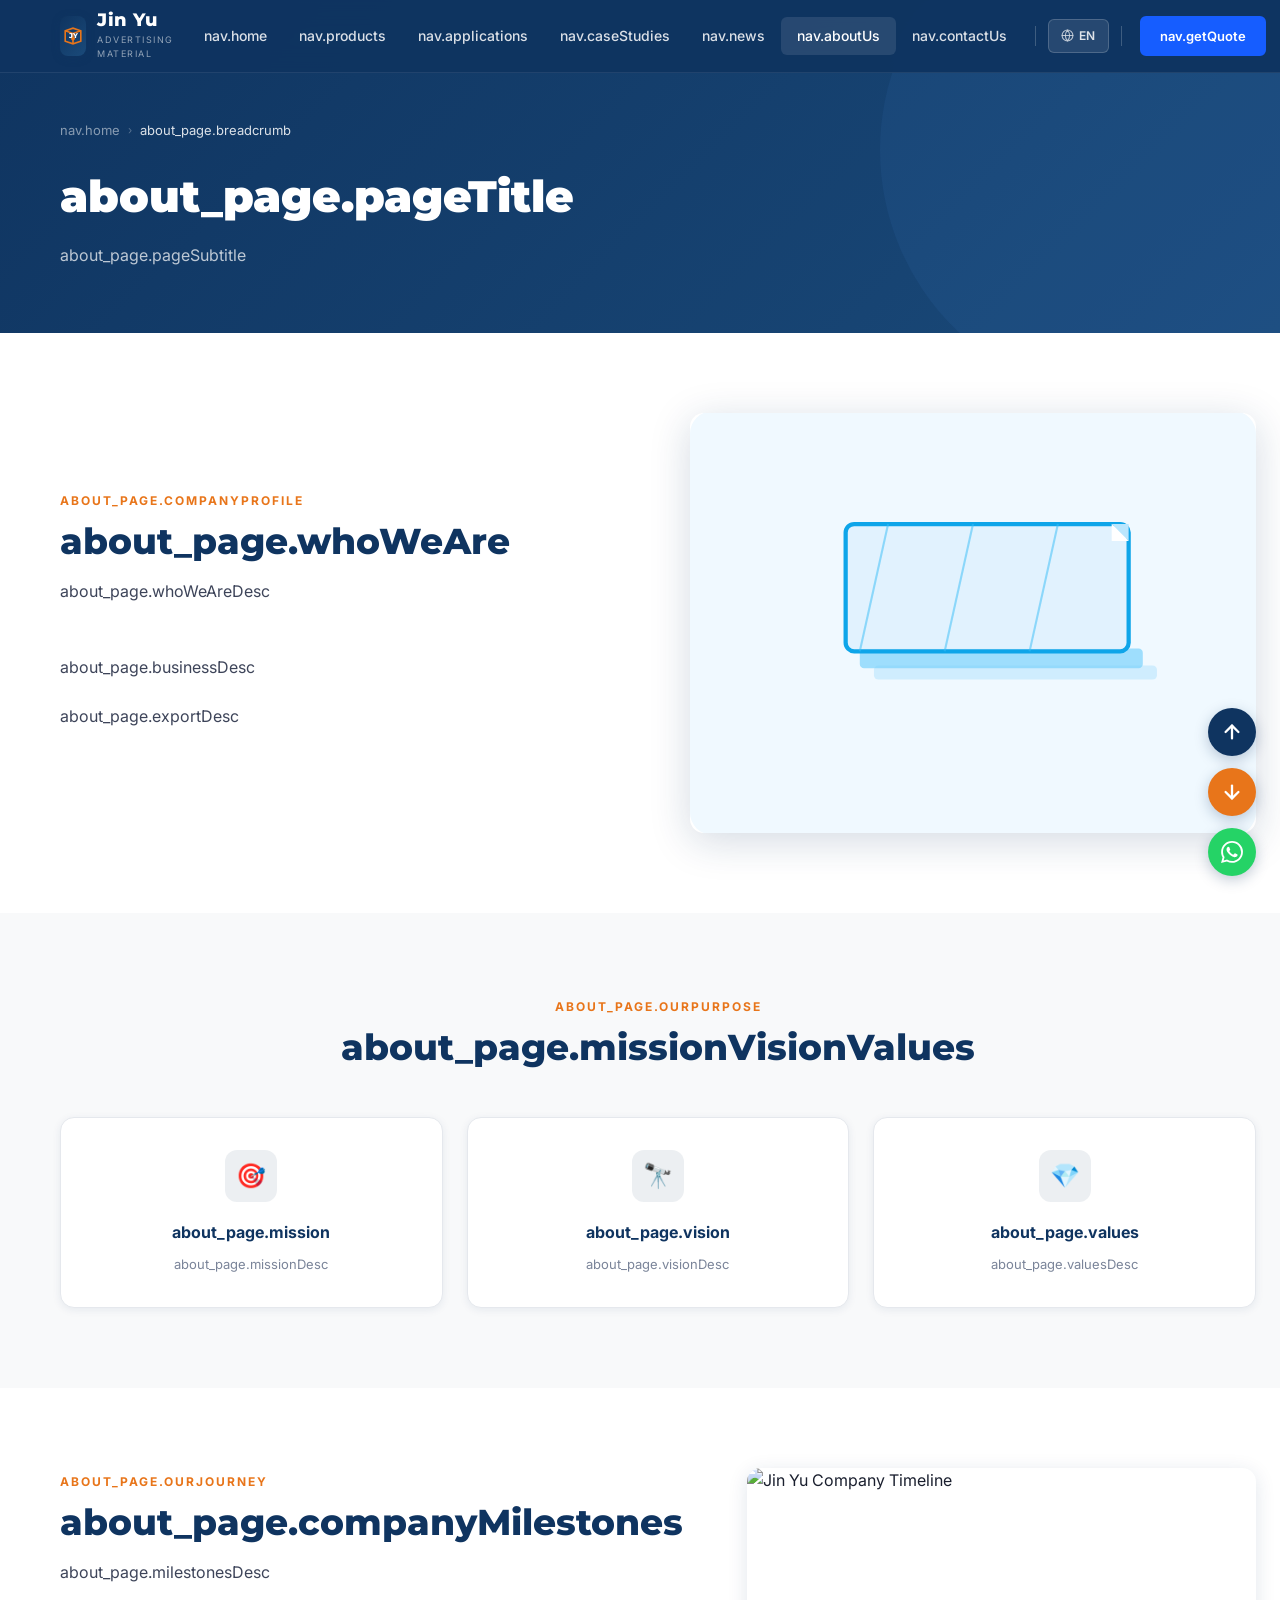
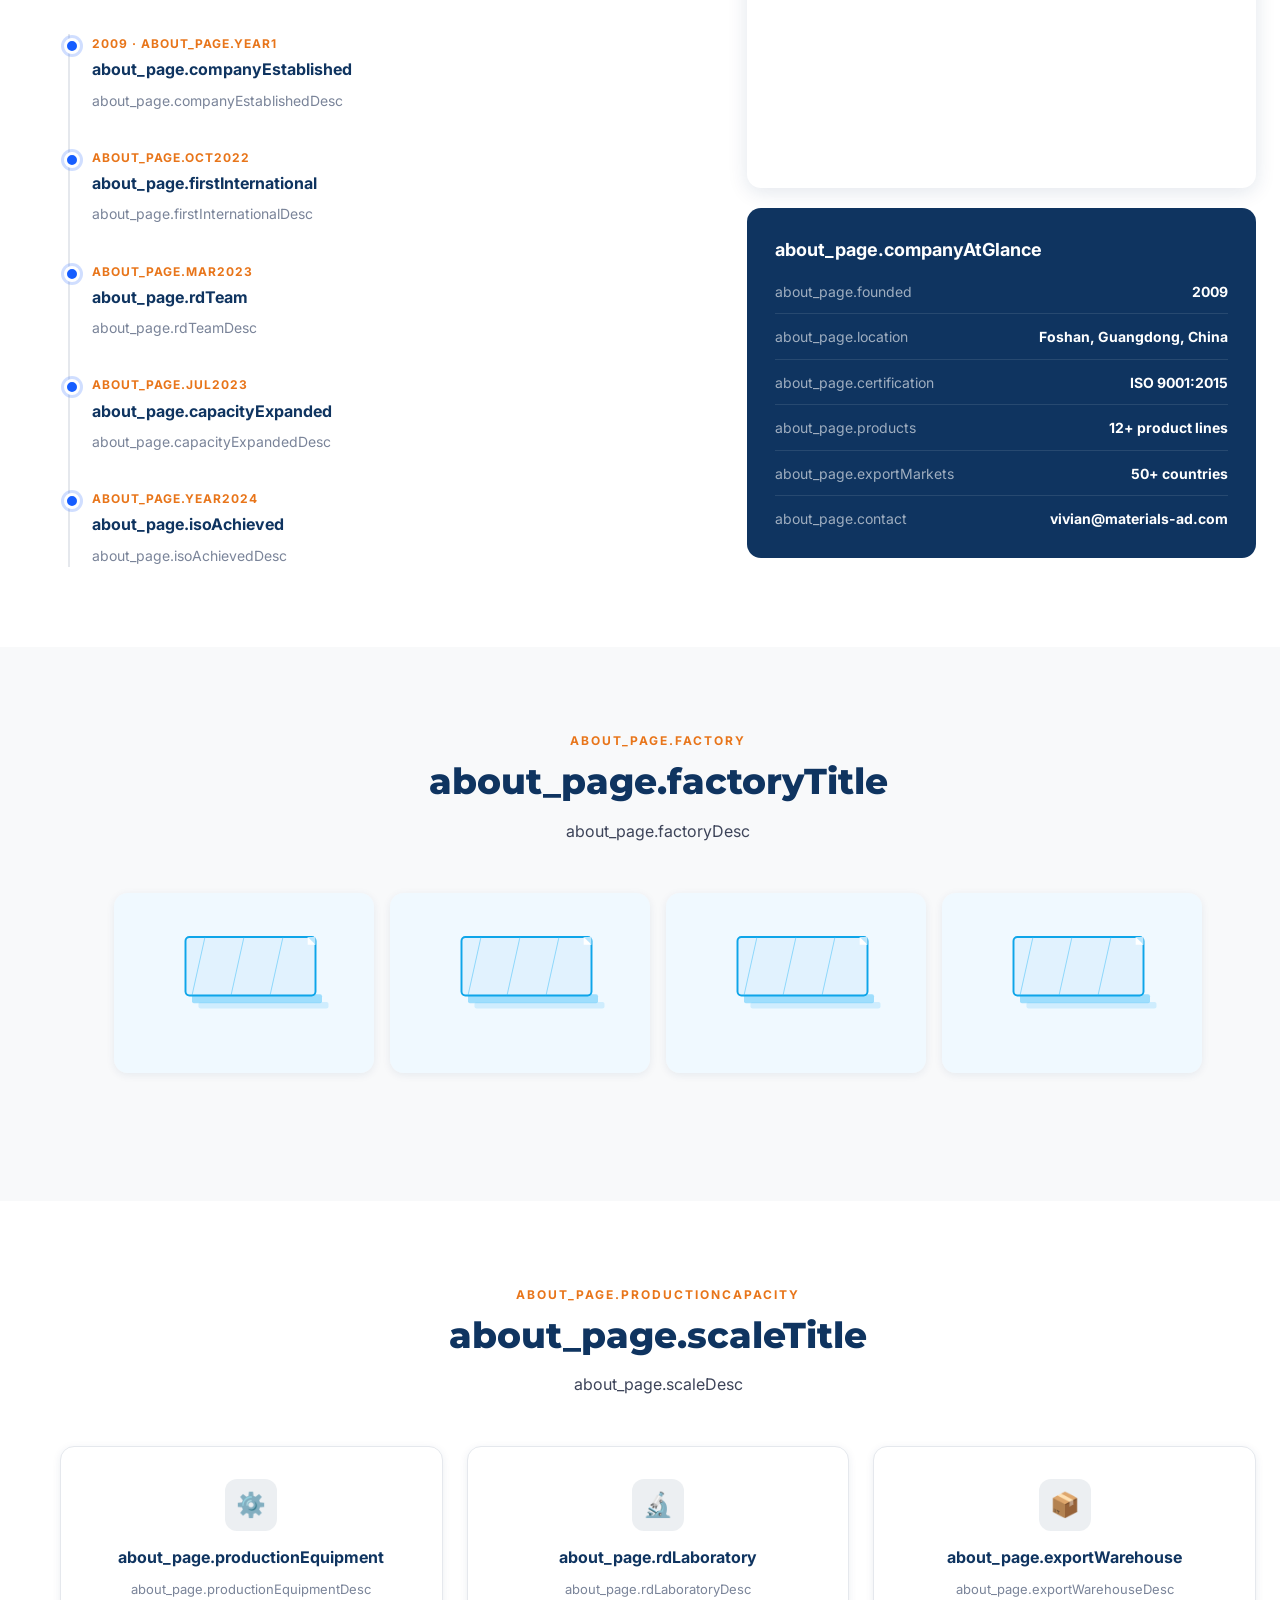
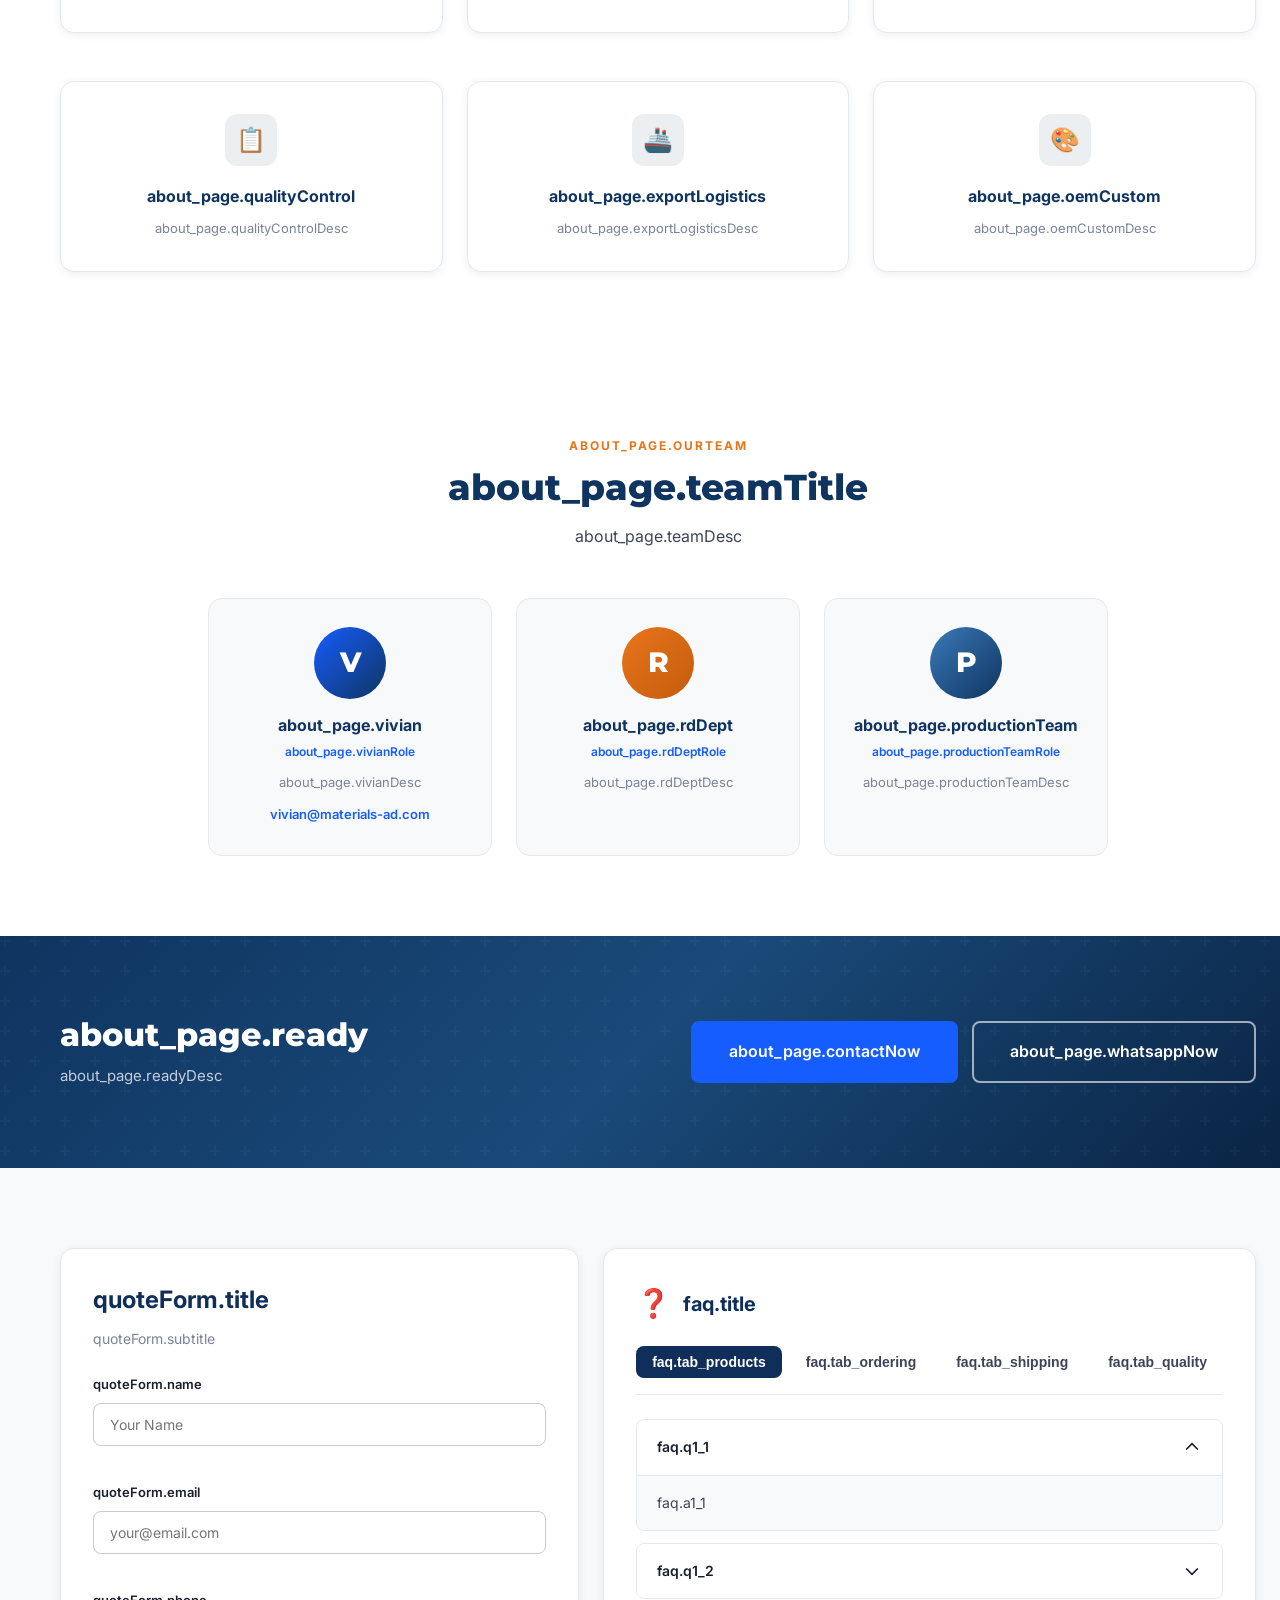
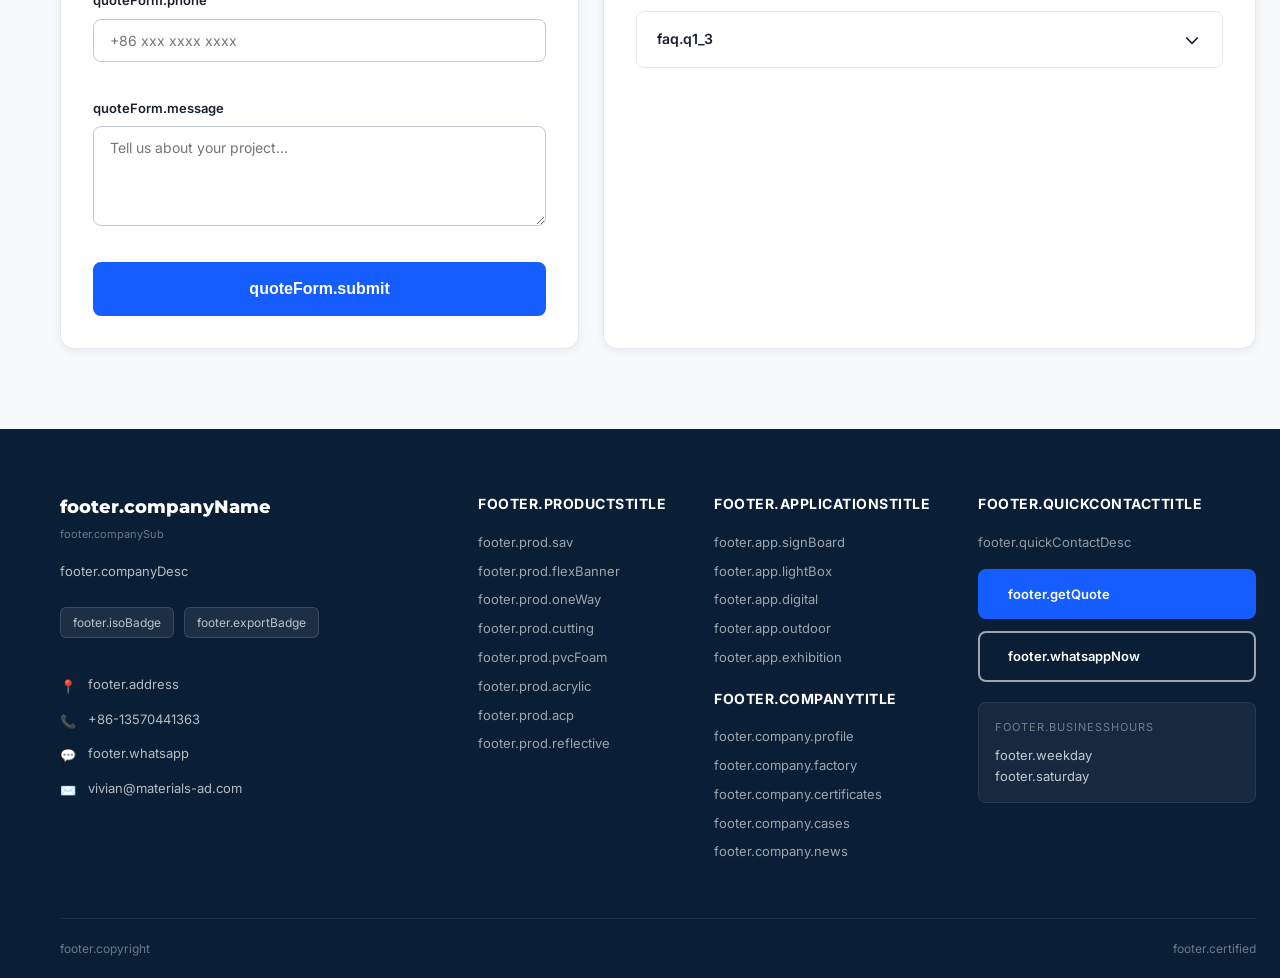
==== about.html @ 5ede54da "init: jinyu frontend" ====
﻿<!DOCTYPE html>
<html lang="en">
<head>
  <meta charset="UTF-8" />
  <meta name="viewport" content="width=device-width, initial-scale=1.0" />
  <title>About Us – Company Profile, Factory, Certificates | Jin Yu Advertising Material</title>
  <meta name="description" content="Foshan Jin Yu Advertising Material Co., Ltd – established 2009, ISO 9001 certified manufacturer in Foshan China. Company profile, factory facilities, production capacity and certifications." />
  <meta name="keywords" content="Jin Yu advertising material company profile, Foshan advertising manufacturer, ISO 9001 PVC foam board factory, advertising material exporter China" />
  <link rel="canonical" href="https://www.jinyu2021.com/about" />
  <link rel="stylesheet" href="/styles.css" />
  <script src="/i18n.js?v=14"></script>
  <script src="/api.js"></script>
</head>
<body id="top">

<nav class="navbar" id="navbar">
  <div class="container">
    <div class="nav-inner">
      <a href="/" class="nav-logo">
        <div class="logo-icon">
          <svg viewBox="0 0 40 40" fill="none" xmlns="http://www.w3.org/2000/svg">
            <path d="M8 28V12L20 8L32 12V28L20 32L8 28Z" stroke="#E8751A" stroke-width="2.5" fill="none"/>
            <path d="M8 12L20 16L32 12" stroke="#E8751A" stroke-width="2.5"/>
            <path d="M20 16V32" stroke="#E8751A" stroke-width="2.5"/>
            <circle cx="20" cy="24" r="3" fill="#E8751A"/>
            <text x="20" y="23" text-anchor="middle" fill="white" font-size="10" font-weight="800" font-family="Montserrat">JY</text>
          </svg>
        </div>
        <div class="logo-text"><div class="logo-name">Jin Yu</div><div class="logo-sub">Advertising Material</div></div>
      </a>
      <ul class="nav-menu" id="navMenu">
        <li class="nav-item"><a href="/" class="nav-link" data-i18n="nav.home">Home</a></li>
        <li class="nav-item">
          <a href="/products" class="nav-link" data-i18n="nav.products">Products <svg viewBox="0 0 10 6" fill="none" xmlns="http://www.w3.org/2000/svg"><path d="M1 1l4 4 4-4" stroke="currentColor" stroke-width="1.5" stroke-linecap="round"/></svg></a>
          <div class="dropdown" id="nav-product-dropdown"></div>
        </li>
        <li class="nav-item">
          <a href="/applications" class="nav-link" data-i18n="nav.applications">Applications <svg viewBox="0 0 10 6" fill="none"><path d="M1 1l4 4 4-4" stroke="currentColor" stroke-width="1.5" stroke-linecap="round"/></svg></a>
          <div class="dropdown">
            <a href="/applications#sign-board" data-i18n="nav.applications_sub.signBoard">Sign Board</a>
            <a href="/applications#light-box" data-i18n="nav.applications_sub.lightBox">Light Box</a>
            <a href="/applications#digital-printing" data-i18n="nav.applications_sub.digitalPrinting">Digital Printing</a>
            <a href="/applications#outdoor-advertising" data-i18n="nav.applications_sub.outdoorAdvertising">Outdoor Advertising</a>
            <a href="/applications#exhibition-display" data-i18n="nav.applications_sub.exhibitionDisplay">Exhibition Display</a>
          </div>
        </li>
        <li class="nav-item"><a href="/case-studies" class="nav-link" data-i18n="nav.caseStudies">Cases / Videos</a></li>
        <li class="nav-item">
          <a href="/news" class="nav-link" data-i18n="nav.news">News <svg viewBox="0 0 10 6" fill="none"><path d="M1 1l4 4 4-4" stroke="currentColor" stroke-width="1.5" stroke-linecap="round"/></svg></a>
          <div class="dropdown">
            <a href="/news#industry-knowledge" data-i18n="nav.blog_sub.industryKnowledge">Industry Knowledge</a>
            <a href="/news#material-guide" data-i18n="nav.blog_sub.materialGuide">Material Guide</a>
            <a href="/news#printing-technology" data-i18n="nav.blog_sub.printingTechnology">Printing Technology</a>
          </div>
        </li>
        <li class="nav-item">
          <a href="/about" class="nav-link active" data-i18n="nav.aboutUs">About Us <svg viewBox="0 0 10 6" fill="none"><path d="M1 1l4 4 4-4" stroke="currentColor" stroke-width="1.5" stroke-linecap="round"/></svg></a>
          <div class="dropdown">
            <a href="#company-profile" data-i18n="nav.about_sub.companyProfile">Company Profile</a>
            <a href="#factory" data-i18n="nav.about_sub.factory">Factory</a>
            <a href="#production-capacity" data-i18n="nav.about_sub.productionCapacity">Production Capacity</a>
            <!-- <a href="#certificates">Certificates</a> 暂时隐藏 -->
          </div>
        </li>
        <li class="nav-item"><a href="/contact" class="nav-link" data-i18n="nav.contactUs">Contact Us</a></li>
      </ul>
      <!-- Nav Right: Social + Lang + CTA -->
      <div class="nav-right">
        <!-- Social Icons (动态加载) -->
        <div class="nav-social" id="nav-social-icons"></div>
        <div class="nav-divider"></div>
        <div class="nav-lang" id="language-switcher">
          <div class="lang-display">
            <svg viewBox="0 0 24 24" fill="none" stroke="currentColor" stroke-width="2" stroke-linecap="round" stroke-linejoin="round"><circle cx="12" cy="12" r="10"/><line x1="2" y1="12" x2="22" y2="12"/><path d="M12 2a15.3 15.3 0 014 10 15.3 15.3 0 01-4 10 15.3 15.3 0 01-4-10 15.3 15.3 0 014-10z"/></svg>
            <span class="lang-code">EN</span>
          </div>
        </div>
        <div class="nav-divider"></div>
        <a href="/contact" class="btn btn-primary btn-sm nav-cta" data-i18n="nav.getQuote">Get a Quote</a>
      </div>
      <div class="nav-hamburger" id="hamburger" onclick="toggleMenu()"><span></span><span></span><span></span></div>
    </div>
  </div>
</nav>

<div class="page-banner">
  <div class="container">
    <div class="breadcrumb">
      <a href="/" data-i18n="nav.home">Home</a><span class="sep">›</span><span class="current" data-i18n="about_page.breadcrumb">About Us</span>
    </div>
    <h1 data-i18n="about_page.pageTitle">About Foshan Jin Yu</h1>
    <p data-i18n="about_page.pageSubtitle">Professional advertising materials manufacturer integrating design, R&D, production and global sales since 2009.</p>
  </div>
</div>

<!-- COMPANY PROFILE -->
<section class="section" id="company-profile">
  <div class="container">
    <div style="display:grid;grid-template-columns:1fr 1fr;gap:64px;align-items:center;">
      <div>
        <div class="section-header">
          <div class="label" data-i18n="about_page.companyProfile">Company Profile</div>
          <h2 id="abt-intro-title" data-i18n="about_page.whoWeAre">Who We Are</h2>
          <p id="abt-intro-desc" data-i18n="about_page.whoWeAreDesc">Foshan Jin Yu Advertising Material Co., Ltd is a professional manufacturer of advertising materials established in 2009. We are located in the U+Zhigu Industrial Park, LiShui Town, Nanhai District, Foshan City, Guangdong Province – one of China's most concentrated hubs for advertising material production.</p>
        </div>
        <p id="abt-business-desc" style="color:var(--gray-700);line-height:1.8;margin-bottom:20px;" data-i18n="about_page.businessDesc">Our business integrates design, research and development, production and sales of advertising materials including self adhesive vinyl, PVC flex banner, PVC foam board, acrylic sheet, aluminum composite panel, PP hollow sheet, reflective sheeting, display stands and sign-making accessories.</p>
        <p id="abt-export-desc" style="color:var(--gray-700);line-height:1.8;margin-bottom:28px;" data-i18n="about_page.exportDesc">We export to Southeast Asia, Europe, the Americas, the Middle East and other global markets. Our products are known for durability, customizability, and competitive factory-direct pricing.</p>
      </div>
      <div>
        <img id="abt-company-img" src="/images/acrylic-sheet.svg" alt="Jin Yu Company Overview" style="width:100%;height:420px;object-fit:cover;border-radius:var(--radius-lg);box-shadow:var(--shadow-lg);" />
      </div>
    </div>
  </div>
</section>

<!-- COMPANY MISSION -->
<section class="section bg-light">
  <div class="container">
    <div class="section-header center">
      <div class="label" data-i18n="about_page.ourPurpose">Our Purpose</div>
      <h2 data-i18n="about_page.missionVisionValues">Mission, Vision &amp; Values</h2>
    </div>
    <div class="grid-3">
      <div class="feature-card" style="text-align:center;">
        <div class="feature-icon" style="margin:0 auto 18px;">🎯</div>
        <h3 data-i18n="about_page.mission">Mission</h3>
        <p id="abt-mission" data-i18n="about_page.missionDesc">To provide advertising professionals and sign-making businesses worldwide with reliable, high-quality materials that enable outstanding creative work at competitive factory-direct prices.</p>
      </div>
      <div class="feature-card" style="text-align:center;">
        <div class="feature-icon" style="margin:0 auto 18px;">🔭</div>
        <h3 data-i18n="about_page.vision">Vision</h3>
        <p id="abt-vision" data-i18n="about_page.visionDesc">To become a globally recognized name in advertising material manufacturing – known for product innovation, quality consistency, and strong long-term customer partnerships.</p>
      </div>
      <div class="feature-card" style="text-align:center;">
        <div class="feature-icon" style="margin:0 auto 18px;">💎</div>
        <h3 data-i18n="about_page.values">Values</h3>
        <p id="abt-values" data-i18n="about_page.valuesDesc">Quality first. Honest dealing. Continuous improvement. Customer-centric development. Every product batch must meet the standard we set for ourselves – not just what's acceptable.</p>
      </div>
    </div>
  </div>
</section>

<!-- COMPANY HISTORY / TIMELINE -->
<section class="section" id="company-history">
  <div class="container">
    <div style="display:grid;grid-template-columns:1fr 1fr;gap:64px;align-items:start;">
      <div>
        <div class="section-header">
          <div class="label" data-i18n="about_page.ourJourney">Our Journey</div>
          <h2 data-i18n="about_page.companyMilestones">Company Milestones</h2>
          <p data-i18n="about_page.milestonesDesc">From a fresh start in 2009 to an ISO-certified global exporter – here's how we got here.</p>
        </div>
        <div id="abt-timeline" class="timeline">
          <div class="timeline-item">
            <div class="timeline-dot"></div>
            <div class="timeline-date">2009 · <span data-i18n="about_page.year1">Year 1</span></div>
            <h3 data-i18n="about_page.companyEstablished">Company Established</h3>
            <p data-i18n="about_page.companyEstablishedDesc">Foshan Jin Yu Advertising Material Co., Ltd officially founded in Nanhai District, Foshan. Initial product range focused on PVC foam board and self adhesive vinyl for domestic market supply.</p>
          </div>
          <div class="timeline-item">
            <div class="timeline-dot"></div>
            <div class="timeline-date"><span data-i18n="about_page.oct2022">October 2022</span></div>
            <h3 data-i18n="about_page.firstInternational">First International Clients – Canton Fair</h3>
            <p data-i18n="about_page.firstInternationalDesc">Participated in the Canton Fair (China Import and Export Fair) for the first time. Successfully established partnerships with overseas buyers from Southeast Asia, the Middle East, and Europe.</p>
          </div>
          <div class="timeline-item">
            <div class="timeline-dot"></div>
            <div class="timeline-date"><span data-i18n="about_page.mar2023">March 2023</span></div>
            <h3 data-i18n="about_page.rdTeam">R&D Team Established</h3>
            <p data-i18n="about_page.rdTeamDesc">Dedicated research and development team formed to drive product innovation, custom formulation development, and technical support capabilities for international clients.</p>
          </div>
          <div class="timeline-item">
            <div class="timeline-dot"></div>
            <div class="timeline-date"><span data-i18n="about_page.jul2023">July 2023</span></div>
            <h3 data-i18n="about_page.capacityExpanded">Production Capacity Expanded</h3>
            <p data-i18n="about_page.capacityExpandedDesc">Significant investment in new production lines and advanced equipment. Manufacturing capacity increased substantially to meet growing international order volumes across all product categories.</p>
          </div>
          <div class="timeline-item">
            <div class="timeline-dot"></div>
            <div class="timeline-date"><span data-i18n="about_page.year2024">2024</span></div>
            <h3 data-i18n="about_page.isoAchieved">ISO 9001 Certification Achieved</h3>
            <p data-i18n="about_page.isoAchievedDesc">Successfully completed ISO 9001:2015 quality management system certification. Full quality documentation, process controls, and continuous improvement systems formalized across all operations.</p>
          </div>
        </div>
      </div>
      <div style="position:sticky;top:100px;">
        <img id="abt-timeline-img" src="https://images.unsplash.com/photo-1581091226825-a6a2a5aee158?w=800&q=80" alt="Jin Yu Company Timeline" style="width:100%;height:320px;object-fit:cover;border-radius:var(--radius-lg);box-shadow:var(--shadow-md);" />
        <div style="background:var(--primary);border-radius:var(--radius-lg);padding:28px;margin-top:20px;color:white;">
          <h3 style="font-size:18px;font-weight:700;margin-bottom:16px;" data-i18n="about_page.companyAtGlance">Company at a Glance</h3>
          <div style="display:flex;flex-direction:column;gap:12px;">
            <div style="display:flex;justify-content:space-between;font-size:14px;border-bottom:1px solid rgba(255,255,255,0.1);padding-bottom:10px;">
              <span style="color:rgba(255,255,255,0.6);" data-i18n="about_page.founded">Founded</span>
              <strong id="abt-founded">2009</strong>
            </div>
            <div style="display:flex;justify-content:space-between;font-size:14px;border-bottom:1px solid rgba(255,255,255,0.1);padding-bottom:10px;">
              <span style="color:rgba(255,255,255,0.6);" data-i18n="about_page.location">Location</span>
              <strong id="abt-location">Foshan, Guangdong, China</strong>
            </div>
            <div style="display:flex;justify-content:space-between;font-size:14px;border-bottom:1px solid rgba(255,255,255,0.1);padding-bottom:10px;">
              <span style="color:rgba(255,255,255,0.6);" data-i18n="about_page.certification">Certification</span>
              <strong id="abt-certification">ISO 9001:2015</strong>
            </div>
            <div style="display:flex;justify-content:space-between;font-size:14px;border-bottom:1px solid rgba(255,255,255,0.1);padding-bottom:10px;">
              <span style="color:rgba(255,255,255,0.6);" data-i18n="about_page.products">Products</span>
              <strong id="abt-product-lines">12+ product lines</strong>
            </div>
            <div style="display:flex;justify-content:space-between;font-size:14px;border-bottom:1px solid rgba(255,255,255,0.1);padding-bottom:10px;">
              <span style="color:rgba(255,255,255,0.6);" data-i18n="about_page.exportMarkets">Export Markets</span>
              <strong id="abt-export-markets">50+ countries</strong>
            </div>
            <div style="display:flex;justify-content:space-between;font-size:14px;">
              <span style="color:rgba(255,255,255,0.6);" data-i18n="about_page.contact">Contact</span>
              <strong id="abt-contact-email">vivian@materials-ad.com</strong>
            </div>
          </div>
        </div>
      </div>
    </div>
  </div>
</section>

<!-- FACTORY -->
<section class="section bg-light" id="factory">
  <div class="container">
    <div class="section-header center">
      <div class="label" data-i18n="about_page.factory">Our Factory</div>
      <h2 data-i18n="about_page.factoryTitle">State-of-the-Art Manufacturing Facility</h2>
      <p data-i18n="about_page.factoryDesc">Located in U+Zhigu Industrial Park, LiShui Town, Nanhai District – one of Foshan's premium industrial zones dedicated to advanced manufacturing.</p>
    </div>
    <div id="abt-factory-grid" class="factory-gallery" style="display:flex;justify-content:center;gap:16px;margin-bottom:48px;flex-wrap:wrap;">
      <div class="factory-thumb" onclick="openFactoryLightbox(this)">
        <img id="abt-factory-img-0" src="/images/acrylic-sheet.svg" alt="Jin Yu Factory Exterior" style="width:260px;height:180px;object-fit:cover;border-radius:var(--radius-lg);box-shadow:var(--shadow-sm);cursor:pointer;transition:transform 0.2s;" />
      </div>
      <div class="factory-thumb" onclick="openFactoryLightbox(this)">
        <img id="abt-factory-img-1" src="/images/acrylic-sheet.svg" alt="Jin Yu Factory Production Line" style="width:260px;height:180px;object-fit:cover;border-radius:var(--radius-lg);box-shadow:var(--shadow-sm);cursor:pointer;transition:transform 0.2s;" />
      </div>
      <div class="factory-thumb" onclick="openFactoryLightbox(this)">
        <img id="abt-factory-img-2" src="/images/acrylic-sheet.svg" alt="Jin Yu Factory Equipment" style="width:260px;height:180px;object-fit:cover;border-radius:var(--radius-lg);box-shadow:var(--shadow-sm);cursor:pointer;transition:transform 0.2s;" />
      </div>
      <div class="factory-thumb" onclick="openFactoryLightbox(this)">
        <img id="abt-factory-img-3" src="/images/acrylic-sheet.svg" alt="Jin Yu Factory Quality Control" style="width:260px;height:180px;object-fit:cover;border-radius:var(--radius-lg);box-shadow:var(--shadow-sm);cursor:pointer;transition:transform 0.2s;" />
      </div>
    </div>
  </div>
</section>

<!-- Factory Lightbox -->
<div id="factory-lightbox" class="factory-lightbox" style="display:none;position:fixed;top:0;left:0;width:100%;height:100%;background:rgba(0,0,0,0.92);z-index:9999;justify-content:center;align-items:center;flex-direction:column;" onclick="closeFactoryLightbox(event)">
  <img id="factory-lightbox-img" src="" alt="" style="max-width:90%;max-height:85vh;object-fit:contain;border-radius:8px;box-shadow:0 20px 60px rgba(0,0,0,0.5);" />
  <p id="factory-lightbox-caption" style="color:#fff;margin-top:16px;font-size:15px;text-align:center;max-width:600px;"></p>
  <button onclick="closeFactoryLightbox(event)" style="position:absolute;top:20px;right:30px;background:rgba(255,255,255,0.15);border:none;color:#fff;font-size:28px;width:44px;height:44px;border-radius:50%;cursor:pointer;line-height:1;">&times;</button>
</div>

<style>
.factory-thumb img:hover { transform: scale(1.03); }
@media (max-width: 768px) {
  #abt-factory-grid { flex-wrap: wrap !important; justify-content: center; }
  .factory-thumb img { width: calc(50% - 8px) !important; }
}
</style>

<script>
function openFactoryLightbox(thumb) {
  var img = thumb.querySelector('img');
  var lightbox = document.getElementById('factory-lightbox');
  var lightboxImg = document.getElementById('factory-lightbox-img');
  var caption = document.getElementById('factory-lightbox-caption');
  lightboxImg.src = img.src;
  lightboxImg.alt = img.alt;
  caption.textContent = img.alt;
  lightbox.style.display = 'flex';
  document.body.style.overflow = 'hidden';
}
function closeFactoryLightbox(e) {
  if (e.target.id === 'factory-lightbox' || e.target.tagName === 'BUTTON' || e.target.textContent === '×') {
    document.getElementById('factory-lightbox').style.display = 'none';
    document.body.style.overflow = '';
  }
}
</script>

<!-- PRODUCTION CAPACITY -->
<section class="section" id="production-capacity">
  <div class="container">
    <div class="section-header center">
      <div class="label" data-i18n="about_page.productionCapacity">Production Capacity</div>
      <h2 data-i18n="about_page.scaleTitle">Scale to Meet Your Volume Requirements</h2>
      <p data-i18n="about_page.scaleDesc">Following our 2013 capacity expansion, we can handle large-scale orders with consistent quality from first sample to final batch.</p>
    </div>
    <div class="grid-3" style="margin-bottom:48px;">
      <div class="feature-card" style="text-align:center;">
        <div class="feature-icon" style="margin:0 auto 14px;">⚙️</div>
        <h3 id="cap-title-0" data-i18n="about_page.productionEquipment">Production Equipment</h3>
        <p id="cap-desc-0" data-i18n="about_page.productionEquipmentDesc">Advanced extrusion lines, calendering equipment, coating machines, and slitting systems expanded in 2013</p>
      </div>
      <div class="feature-card" style="text-align:center;">
        <div class="feature-icon" style="margin:0 auto 14px;">🔬</div>
        <h3 id="cap-title-1" data-i18n="about_page.rdLaboratory">R&D Laboratory</h3>
        <p id="cap-desc-1" data-i18n="about_page.rdLaboratoryDesc">In-house testing lab and R&D team for custom formulation, product development, and quality verification</p>
      </div>
      <div class="feature-card" style="text-align:center;">
        <div class="feature-icon" style="margin:0 auto 14px;">📦</div>
        <h3 id="cap-title-2" data-i18n="about_page.exportWarehouse">Export Warehouse</h3>
        <p id="cap-desc-2" data-i18n="about_page.exportWarehouseDesc">Dedicated export packaging zone with moisture-proof and shock-resistant packing for international shipping</p>
      </div>
    </div>
    <div class="grid-3">
      <div class="feature-card">
        <div class="feature-icon">📋</div>
        <h3 id="cap-title-3" data-i18n="about_page.qualityControl">Quality Control Process</h3>
        <p id="cap-desc-3" data-i18n="about_page.qualityControlDesc">Raw material incoming inspection → in-process quality checks → final product testing → packaging verification → pre-shipment inspection available.</p>
      </div>
      <div class="feature-card">
        <div class="feature-icon">🚢</div>
        <h3 id="cap-title-4" data-i18n="about_page.exportLogistics">Export Logistics</h3>
        <p id="cap-desc-4" data-i18n="about_page.exportLogisticsDesc">FOB Guangzhou / Foshan. LCL and FCL available. We work with major freight forwarders and can assist with customs documentation, COO, and inspection certificates.</p>
      </div>
      <div class="feature-card">
        <div class="feature-icon">🎨</div>
        <h3 id="cap-title-5" data-i18n="about_page.oemCustom">OEM / Custom Orders</h3>
        <p id="cap-desc-5" data-i18n="about_page.oemCustomDesc">Private label packaging, custom specifications, color matching, and dedicated production runs available for established importers and distributors.</p>
      </div>
    </div>
  </div>
</section>

<!-- CERTIFICATES - 暂时隐藏（保留代码，需要时取消注释即可恢复）
<section class="section bg-light" id="certificates">
  <div class="container">
    <div class="section-header center">
      <div class="label" data-i18n="about_page.certificates">Certifications</div>
      <h2 data-i18n="about_page.certTitle">Quality &amp; Compliance Credentials</h2>
      <p data-i18n="about_page.certDesc">Our certifications demonstrate our commitment to internationally recognized quality management standards and product compliance.</p>
    </div>
    <div id="abt-certs-grid" style="display:grid;grid-template-columns:repeat(3,1fr);gap:24px;max-width:900px;margin:0 auto;">
      <div style="background:white;border-radius:var(--radius-lg);padding:36px 24px;text-align:center;box-shadow:var(--shadow-sm);border:1px solid var(--gray-200);">
        <div style="font-size:48px;margin-bottom:16px;">🏅</div>
        <h3 style="font-family:Montserrat,sans-serif;font-size:20px;font-weight:800;color:var(--primary);margin-bottom:8px;" data-i18n="about_page.iso9001">ISO 9001:2015</h3>
        <p style="font-size:13px;color:var(--gray-500);line-height:1.65;" data-i18n="about_page.iso9001Desc">Quality Management System certification. Achieved in 2024. Covers all manufacturing operations including vinyl, board products and accessories.</p>
        <div style="margin-top:16px;padding:10px;background:rgba(22,93,255,0.06);border-radius:var(--radius);font-size:12px;color:var(--accent-blue);font-weight:700;" data-i18n="about_page.valid">Valid &amp; Current</div>
      </div>
      <div style="background:white;border-radius:var(--radius-lg);padding:36px 24px;text-align:center;box-shadow:var(--shadow-sm);border:1px solid var(--gray-200);">
        <div style="font-size:48px;margin-bottom:16px;">🌿</div>
        <h3 style="font-family:Montserrat,sans-serif;font-size:20px;font-weight:800;color:var(--primary);margin-bottom:8px;" data-i18n="about_page.reachRohs">REACH / RoHS</h3>
        <p style="font-size:13px;color:var(--gray-500);line-height:1.65;" data-i18n="about_page.reachRohsDesc">EU chemical and hazardous substance compliance for applicable product lines. Supporting documentation provided for EU import requirements.</p>
        <div style="margin-top:16px;padding:10px;background:rgba(22,93,255,0.06);border-radius:var(--radius);font-size:12px;color:var(--accent-blue);font-weight:700;" data-i18n="about_page.onRequest">On Request</div>
      </div>
      <div style="background:white;border-radius:var(--radius-lg);padding:36px 24px;text-align:center;box-shadow:var(--shadow-sm);border:1px solid var(--gray-200);">
        <div style="font-size:48px;margin-bottom:16px;">📄</div>
        <h3 style="font-family:Montserrat,sans-serif;font-size:20px;font-weight:800;color:var(--primary);margin-bottom:8px;" data-i18n="about_page.testReports">Test Reports</h3>
        <p style="font-size:13px;color:var(--gray-500);line-height:1.65;" data-i18n="about_page.testReportsDesc">Third-party laboratory test reports for physical performance, weather resistance, fire rating and other product-specific certifications available per product line.</p>
        <div style="margin-top:16px;padding:10px;background:rgba(22,93,255,0.06);border-radius:var(--radius);font-size:12px;color:var(--accent-blue);font-weight:700;" data-i18n="about_page.onRequest">On Request</div>
      </div>
    </div>
    <div style="text-align:center;margin-top:32px;">
      <p style="color:var(--gray-700);margin-bottom:16px;" data-i18n="about_page.needCert">Need specific certification documentation for your import requirements?</p>
      <a href="/contact" class="btn btn-primary" data-i18n="about_page.requestCert">Request Certificate Copies</a>
    </div>
  </div>
</section>
-->

<!-- TEAM -->
<section class="section">
  <div class="container">
    <div class="section-header center">
      <div class="label" data-i18n="about_page.ourTeam">Our Team</div>
      <h2 data-i18n="about_page.teamTitle">People Behind Jin Yu</h2>
      <p data-i18n="about_page.teamDesc">Our team combines manufacturing expertise, international trade experience, and technical knowledge to serve global B2B clients professionally.</p>
    </div>
    <div id="abt-team-grid" class="grid-3" style="max-width:900px;margin:0 auto;">
      <div style="text-align:center;padding:28px 20px;background:var(--gray-50);border-radius:var(--radius-lg);border:1px solid var(--gray-200);">
        <div style="width:72px;height:72px;background:linear-gradient(135deg,var(--accent-blue),var(--primary));border-radius:50%;display:flex;align-items:center;justify-content:center;font-size:28px;font-weight:800;color:white;margin:0 auto 14px;font-family:Montserrat,sans-serif;">V</div>
        <h3 style="font-size:16px;font-weight:700;color:var(--primary);margin-bottom:4px;" data-i18n="about_page.vivian">Vivian</h3>
        <div style="font-size:12px;color:var(--accent-blue);font-weight:600;margin-bottom:10px;" data-i18n="about_page.vivianRole">Export Sales Manager</div>
        <p style="font-size:13px;color:var(--gray-500);" data-i18n="about_page.vivianDesc">International B2B sales, client relations and export documentation. Direct contact for all international enquiries.</p>
        <a href="mailto:vivian@materials-ad.com" style="display:inline-block;margin-top:12px;font-size:13px;color:var(--accent-blue);font-weight:600;">vivian@materials-ad.com</a>
      </div>
      <div style="text-align:center;padding:28px 20px;background:var(--gray-50);border-radius:var(--radius-lg);border:1px solid var(--gray-200);">
        <div style="width:72px;height:72px;background:linear-gradient(135deg,var(--orange),#c45c0e);border-radius:50%;display:flex;align-items:center;justify-content:center;font-size:28px;font-weight:800;color:white;margin:0 auto 14px;font-family:Montserrat,sans-serif;">R</div>
        <h3 style="font-size:16px;font-weight:700;color:var(--primary);margin-bottom:4px;" data-i18n="about_page.rdDept">R&amp;D Department</h3>
        <div style="font-size:12px;color:var(--accent-blue);font-weight:600;margin-bottom:10px;" data-i18n="about_page.rdDeptRole">Technical Development Team</div>
        <p style="font-size:13px;color:var(--gray-500);" data-i18n="about_page.rdDeptDesc">Product innovation, custom formulation, quality control, and technical documentation for international compliance requirements.</p>
      </div>
      <div style="text-align:center;padding:28px 20px;background:var(--gray-50);border-radius:var(--radius-lg);border:1px solid var(--gray-200);">
        <div style="width:72px;height:72px;background:linear-gradient(135deg,#3a7ab8,var(--primary));border-radius:50%;display:flex;align-items:center;justify-content:center;font-size:28px;font-weight:800;color:white;margin:0 auto 14px;font-family:Montserrat,sans-serif;">P</div>
        <h3 style="font-size:16px;font-weight:700;color:var(--primary);margin-bottom:4px;" data-i18n="about_page.productionTeam">Production Team</h3>
        <div style="font-size:12px;color:var(--accent-blue);font-weight:600;margin-bottom:10px;" data-i18n="about_page.productionTeamRole">Manufacturing &amp; QC</div>
        <p style="font-size:13px;color:var(--gray-500);" data-i18n="about_page.productionTeamDesc">Experienced production workforce operating our expanded manufacturing facility with ISO 9001 quality procedures.</p>
      </div>
    </div>
  </div>
</section>

<section class="section cta-banner">
  <div class="container">
    <div class="cta-content">
      <div class="cta-text">
        <h2 data-i18n="about_page.ready">Ready to Start a Partnership?</h2>
        <p data-i18n="about_page.readyDesc">We welcome inquiries from distributors, importers, sign-making companies, and print shop owners worldwide. Let's build a long-term business relationship.</p>
      </div>
      <div class="cta-actions">
        <a href="/contact" class="btn btn-primary btn-lg" data-i18n="about_page.contactNow">Contact Us Now</a>
        <a href="https://wa.me/8613808828019" target="_blank" class="btn btn-outline btn-lg" data-i18n="about_page.whatsappNow">WhatsApp</a>
      </div>
    </div>
  </div>
</section>

<!-- ========== QUOTE & FAQ ========== -->
<section class="section bg-light" id="quote-faq">
  <div class="container">
    <div class="grid-2">
      <!-- Left: Quote Form -->
      <div class="quote-form-box">
        <h2 class="quote-title" data-i18n="quoteForm.title">Send Us Your Project Details</h2>
        <p class="quote-subtitle" data-i18n="quoteForm.subtitle">Get a Quote Within 24 Hours</p>
        <form class="quote-form">
          <div class="form-group">
            <label for="quote-name" data-i18n="quoteForm.name">Name *</label>
            <input type="text" id="quote-name" class="form-input" data-i18n-placeholder="quoteForm.namePlaceholder" placeholder="Your Name" required>
          </div>
          <div class="form-group">
            <label for="quote-email" data-i18n="quoteForm.email">Email *</label>
            <input type="email" id="quote-email" class="form-input" data-i18n-placeholder="quoteForm.emailPlaceholder" placeholder="your@email.com" required>
          </div>
          <div class="form-group">
            <label for="quote-phone" data-i18n="quoteForm.phone">Phone *</label>
            <input type="tel" id="quote-phone" class="form-input" data-i18n-placeholder="quoteForm.phonePlaceholder" placeholder="+86 xxx xxxx xxxx" required>
          </div>
          <div class="form-group">
            <label for="quote-message" data-i18n="quoteForm.message">Message *</label>
            <textarea id="quote-message" class="form-textarea" data-i18n-placeholder="quoteForm.messagePlaceholder" placeholder="Tell us about your project..." rows="4" required></textarea>
          </div>
          <button type="submit" class="btn btn-primary btn-lg" style="width: 100%; justify-content: center;" data-i18n="quoteForm.submit">Submit</button>
        </form>
      </div>

      <!-- Right: FAQ -->
      <div class="faq-box">
        <div class="faq-header">
          <span class="faq-icon">❓</span>
          <h2 class="faq-title" data-i18n="faq.title">We're Here to Answer All Your Questions</h2>
        </div>
        <div class="faq-tabs">
          <button class="faq-tab active" data-tab="products" data-i18n="faq.tab_products">Products</button>
          <button class="faq-tab" data-tab="ordering" data-i18n="faq.tab_ordering">Ordering & Payment</button>
          <button class="faq-tab" data-tab="shipping" data-i18n="faq.tab_shipping">Shipping & Delivery</button>
          <button class="faq-tab" data-tab="quality" data-i18n="faq.tab_quality">Quality & Certification</button>
        </div>
        <div class="faq-content show" id="products-faq">
          <!-- FAQ 1: Expanded -->
          <div class="faq-item expanded">
            <div class="faq-question">
              <span data-i18n="faq.q1_1">What are your main products?</span>
              
              <svg class="faq-arrow" viewBox="0 0 24 24" fill="none" stroke="currentColor" stroke-width="2">
                <path d="M19 9l-7 7-7-7"/>
              </svg>
            </div>
            <div class="faq-answer show" data-i18n="faq.a1_1">
              We specialize in Self Adhesive Vinyl, PVC Flex Banner, Cutting Plotter Film, Acrylic Sheet, PVC Foam Board, and Display Equipment. We also offer custom specifications according to your requirements.
            </div>
          </div>
          <!-- FAQ 2: Collapsed -->
          <div class="faq-item">
            <div class="faq-question">
              <span data-i18n="faq.q1_2">Do you offer custom sizes and specifications?</span>
              
              <svg class="faq-arrow" viewBox="0 0 24 24" fill="none" stroke="currentColor" stroke-width="2">
                <path d="M19 9l-7 7-7-7"/>
              </svg>
            </div>
            <div class="faq-answer" data-i18n="faq.a1_2">
              Yes, we offer custom sizes, thickness, and specifications. Please provide your detailed requirements, and our team will provide a solution tailored to your needs.
            </div>
          </div>
          <!-- FAQ 3: Collapsed -->
          <div class="faq-item">
            <div class="faq-question">
              <span data-i18n="faq.q1_3">What is your minimum order quantity (MOQ)?</span>
              
              <svg class="faq-arrow" viewBox="0 0 24 24" fill="none" stroke="currentColor" stroke-width="2">
                <path d="M19 9l-7 7-7-7"/>
              </svg>
            </div>
            <div class="faq-answer" data-i18n="faq.a1_3">
              Our MOQ varies by product type. Generally, it's 100 pieces for standard products. For custom orders, please contact us directly for specific requirements.
            </div>
          </div>
        </div>
        <div class="faq-content" id="ordering-faq">
          <!-- FAQ 1: Collapsed -->
          <div class="faq-item">
            <div class="faq-question">
              <span data-i18n="faq.q2_1">What payment methods do you accept?</span>
              
              <svg class="faq-arrow" viewBox="0 0 24 24" fill="none" stroke="currentColor" stroke-width="2">
                <path d="M19 9l-7 7-7-7"/>
              </svg>
            </div>
            <div class="faq-answer" data-i18n="faq.a2_1">
              We accept T/T (Wire Transfer), PayPal, and Western Union. For new customers, we may require a 30% deposit with the balance paid before shipment.
            </div>
          </div>
          <!-- FAQ 2: Collapsed -->
          <div class="faq-item">
            <div class="faq-question">
              <span data-i18n="faq.q2_2">How long does it take to process my order?</span>
              
              <svg class="faq-arrow" viewBox="0 0 24 24" fill="none" stroke="currentColor" stroke-width="2">
                <path d="M19 9l-7 7-7-7"/>
              </svg>
            </div>
            <div class="faq-answer" data-i18n="faq.a2_2">
              Production time varies by product. Standard products ship within 3-7 days. Custom orders may take 10-15 days. We'll provide an estimated delivery date upon order confirmation.
            </div>
          </div>
          <!-- FAQ 3: Collapsed -->
          <div class="faq-item">
            <div class="faq-question">
              <span data-i18n="faq.q2_3">Can I request samples before placing a bulk order?</span>
              
              <svg class="faq-arrow" viewBox="0 0 24 24" fill="none" stroke="currentColor" stroke-width="2">
                <path d="M19 9l-7 7-7-7"/>
              </svg>
            </div>
            <div class="faq-answer" data-i18n="faq.a2_3">
              Yes, we offer free samples for standard products. Customers only need to cover the shipping cost. For custom samples, please contact us for pricing.
            </div>
          </div>
        </div>
        <div class="faq-content" id="shipping-faq">
          <!-- FAQ 1: Collapsed -->
          <div class="faq-item">
            <div class="faq-question">
              <span data-i18n="faq.q3_1">Do you ship internationally?</span>
              
              <svg class="faq-arrow" viewBox="0 0 24 24" fill="none" stroke="currentColor" stroke-width="2">
                <path d="M19 9l-7 7-7-7"/>
              </svg>
            </div>
            <div class="faq-answer" data-i18n="faq.a3_1">
              Yes, we ship to over 50 countries worldwide. We work with major shipping carriers like DHL, FedEx, UPS, and sea freight for larger orders.
            </div>
          </div>
          <!-- FAQ 2: Collapsed -->
          <div class="faq-item">
            <div class="faq-question">
              <span data-i18n="faq.q3_2">What are the shipping costs?</span>
              
              <svg class="faq-arrow" viewBox="0 0 24 24" fill="none" stroke="currentColor" stroke-width="2">
                <path d="M19 9l-7 7-7-7"/>
              </svg>
            </div>
            <div class="faq-answer" data-i18n="faq.a3_2">
              Shipping costs depend on destination, weight, and shipping method. We provide competitive rates and will quote you the exact shipping cost when you place your order.
            </div>
          </div>
          <!-- FAQ 3: Collapsed -->
          <div class="faq-item">
            <div class="faq-question">
              <span data-i18n="faq.q3_3">How long does delivery take?</span>
              
              <svg class="faq-arrow" viewBox="0 0 24 24" fill="none" stroke="currentColor" stroke-width="2">
                <path d="M19 9l-7 7-7-7"/>
              </svg>
            </div>
            <div class="faq-answer" data-i18n="faq.a3_3">
              Express shipping (DHL/FedEx/UPS) takes 5-7 business days. Sea freight takes 25-35 days depending on the destination country and port.
            </div>
          </div>
        </div>
        <div class="faq-content" id="quality-faq">
          <!-- FAQ 1: Collapsed -->
          <div class="faq-item">
            <div class="faq-question">
              <span data-i18n="faq.q4_1">Are your products certified?</span>
              
              <svg class="faq-arrow" viewBox="0 0 24 24" fill="none" stroke="currentColor" stroke-width="2">
                <path d="M19 9l-7 7-7-7"/>
              </svg>
            </div>
            <div class="faq-answer" data-i18n="faq.a4_1">
              Yes, we are ISO 9001:2015 certified. Our products meet international quality standards and are exported to Europe, Americas, Southeast Asia, and Middle East markets.
            </div>
          </div>
          <!-- FAQ 2: Collapsed -->
          <div class="faq-item">
            <div class="faq-question">
              <span data-i18n="faq.q4_2">Do you offer quality guarantees?</span>
              
              <svg class="faq-arrow" viewBox="0 0 24 24" fill="none" stroke="currentColor" stroke-width="2">
                <path d="M19 9l-7 7-7-7"/>
              </svg>
            </div>
            <div class="faq-answer" data-i18n="faq.a4_2">
              Absolutely! We offer a 100% quality guarantee. If you receive defective products, we will replace them free of charge or provide a full refund.
            </div>
          </div>
          <!-- FAQ 3: Collapsed -->
          <div class="faq-item">
            <div class="faq-question">
              <span data-i18n="faq.q4_3">Can you provide test reports or samples?</span>
              
              <svg class="faq-arrow" viewBox="0 0 24 24" fill="none" stroke="currentColor" stroke-width="2">
                <path d="M19 9l-7 7-7-7"/>
              </svg>
            </div>
            <div class="faq-answer" data-i18n="faq.a4_3">
              Yes, we can provide test reports, certificates, and samples upon request. Our quality control team conducts thorough inspections before shipment.
            </div>
          </div>
        </div>
      </div>
    </div>
  </div>
</section>

<footer class="footer">

  <div class="container">

    <div class="footer-grid">

      <div class="footer-brand">

        <div class="footer-logo-name" data-i18n="footer.companyName">Foshan Jin Yu Advertising Material Co., Ltd</div>

        <div class="footer-logo-sub" data-i18n="footer.companySub">Professional Advertising Materials Manufacturer Since 2009</div>

        <p data-i18n="footer.companyDesc">Integrated design, R&D, production and sales of advertising materials. ISO 9001 certified. Exporting to Europe, Americas, Southeast Asia, Middle East and beyond.</p>

        <div style="display:flex;gap:10px;flex-wrap:wrap;margin-top:8px;">

          <span class="cert-badge" data-i18n="footer.isoBadge">🏅 ISO 9001</span>

          <span class="cert-badge" data-i18n="footer.exportBadge">🌍 Global Export</span>

        </div>

        <div id="footer-social-icons" style="display:flex;gap:12px;margin-top:16px;align-items:center;"></div>

        <div style="margin-top:20px;">

          <div class="footer-contact-item"><span class="fi">📍</span><span data-i18n="footer.address">D3168, U+Zhigu Industrial Park, LiShui Town, Nanhai District, Foshan City, Guangdong Province, China</span></div>

          <div class="footer-contact-item"><span class="fi">📞</span><span><a href="tel:+8613570441363" style="color:rgba(255,255,255,0.7)">+86-13570441363</a></span></div>

          <div class="footer-contact-item"><span class="fi">💬</span><span><a href="https://wa.me/8613808828019" target="_blank" style="color:rgba(255,255,255,0.7)" data-i18n="footer.whatsapp">WhatsApp: +86 138 0882 8019</a></span></div>

          <div class="footer-contact-item"><span class="fi">✉️</span><span><a href="mailto:vivian@materials-ad.com" style="color:rgba(255,255,255,0.7)">vivian@materials-ad.com</a></span></div>

        </div>

      </div>

      <div class="footer-col">

        <h4 data-i18n="footer.productsTitle">Products</h4>

        <a href="/products#self-adhesive-vinyl" data-i18n="footer.prod.sav">Self Adhesive Vinyl</a>

        <a href="/products#flex-banner" data-i18n="footer.prod.flexBanner">PVC Flex Banner</a>

        <a href="/products#one-way-vision" data-i18n="footer.prod.oneWay">One Way Vision</a>

        <a href="/products#cutting-vinyl" data-i18n="footer.prod.cutting">Cutting Vinyl</a>

        <a href="/products#pvc-foam-board" data-i18n="footer.prod.pvcFoam">PVC Foam Board</a>

        <a href="/products#acrylic-sheet" data-i18n="footer.prod.acrylic">Acrylic Sheet</a>

        <a href="/products#aluminum-composite-panel" data-i18n="footer.prod.acp">Aluminum Composite Panel</a>

        <a href="/products#reflective-sheet" data-i18n="footer.prod.reflective">Reflective Sheet</a>

      </div>

      <div class="footer-col">

        <h4 data-i18n="footer.applicationsTitle">Applications</h4>

        <a href="/applications#sign-board" data-i18n="footer.app.signBoard">Sign Board</a>

        <a href="/applications#light-box" data-i18n="footer.app.lightBox">Light Box</a>

        <a href="/applications#digital-printing" data-i18n="footer.app.digital">Digital Printing</a>

        <a href="/applications#outdoor-advertising" data-i18n="footer.app.outdoor">Outdoor Advertising</a>

        <a href="/applications#exhibition-display" data-i18n="footer.app.exhibition">Exhibition Display</a>

        <h4 style="margin-top:20px;" data-i18n="footer.companyTitle">Company</h4>

        <a href="/about#company-profile" data-i18n="footer.company.profile">Company Profile</a>

        <a href="/about#factory" data-i18n="footer.company.factory">Factory</a>

        <a href="/about#certificates" data-i18n="footer.company.certificates">Certificates</a>

        <a href="/case-studies" data-i18n="footer.company.cases">Case Studies</a>

        <a href="/news" data-i18n="footer.company.news">News</a>

      </div>

      <div class="footer-col">

        <h4 data-i18n="footer.quickContactTitle">Quick Contact</h4>

        <p style="font-size:13px;color:rgba(255,255,255,0.55);margin-bottom:16px;" data-i18n="footer.quickContactDesc">Get pricing and product details within 24 hours.</p>

        <a href="/contact" class="btn btn-primary" style="width:100%;justify-content:center;margin-bottom:12px;color:#ffffff;" data-i18n="footer.getQuote">Get a Quote</a>

        <a href="https://wa.me/8613808828019" target="_blank" class="btn btn-outline" style="width:100%;justify-content:center;color:#ffffff;" data-i18n="footer.whatsappNow">💬 WhatsApp Now</a>

        <div style="margin-top:20px;padding:16px;background:rgba(255,255,255,0.05);border-radius:var(--radius);border:1px solid rgba(255,255,255,0.08);">

          <div style="font-size:11px;color:rgba(255,255,255,0.4);text-transform:uppercase;letter-spacing:1px;margin-bottom:8px;" data-i18n="footer.businessHours">Business Hours</div>

          <div style="font-size:13px;color:rgba(255,255,255,0.75);" data-i18n="footer.weekday">Mon – Fri: 09:00 – 18:00 (GMT+8)</div>

          <div style="font-size:13px;color:rgba(255,255,255,0.75);" data-i18n="footer.saturday">Sat: 09:00 – 13:00</div>

        </div>

      </div>

    </div>

    <div class="footer-bottom">

      <p data-i18n="footer.copyright">© 2024 Foshan Jin Yu Advertising Material Co., Ltd. All Rights Reserved.</p>

      <p data-i18n="footer.certified">ISO 9001 Certified · Foshan, Guangdong, China</p>

    </div>

  </div>

</footer>


<!-- FLOAT ACTION BUTTONS -->
<div class="fab-container">
  <button class="fab-btn fab-top" id="fabTop" title="Back to Top" onclick="window.scrollTo({top:0,behavior:'smooth'})">
    <svg viewBox="0 0 24 24" fill="none" stroke="currentColor" stroke-width="2.5" stroke-linecap="round" stroke-linejoin="round"><path d="M12 19V5"/><path d="M5 12l7-7 7 7"/></svg>
  </button>
  <a href="#quote-faq" class="fab-btn fab-faq" title="Go to FAQ">
    <svg viewBox="0 0 24 24" fill="none" stroke="currentColor" stroke-width="2.5" stroke-linecap="round" stroke-linejoin="round"><path d="M12 5v14"/><path d="M5 12l7 7 7-7"/></svg>
  </a>
  <a href="https://wa.me/8613808828019" target="_blank" class="fab-btn fab-wa" title="Chat on WhatsApp">
    <svg viewBox="0 0 24 24" fill="currentColor"><path d="M17.472 14.382c-.297-.149-1.758-.867-2.03-.967-.273-.099-.471-.148-.67.15-.197.297-.767.966-.94 1.164-.173.199-.347.223-.644.075-.297-.15-1.255-.463-2.39-1.475-.883-.788-1.48-1.761-1.653-2.059-.173-.297-.018-.458.13-.606.134-.133.298-.347.446-.52.149-.174.198-.298.298-.497.099-.198.05-.371-.025-.52-.075-.149-.669-1.612-.916-2.207-.242-.579-.487-.5-.669-.51-.173-.008-.371-.01-.57-.01-.198 0-.52.074-.792.372-.272.297-1.04 1.016-1.04 2.479 0 1.462 1.065 2.875 1.213 3.074.149.198 2.096 3.2 5.077 4.487.709.306 1.262.489 1.694.625.712.227 1.36.195 1.871.118.571-.085 1.758-.719 2.006-1.413.248-.694.248-1.289.173-1.413-.074-.124-.272-.198-.57-.347m-5.421 7.403h-.004a9.87 9.87 0 01-5.031-1.378l-.361-.214-3.741.982.998-3.648-.235-.374a9.86 9.86 0 01-1.51-5.26c.001-5.45 4.436-9.884 9.888-9.884 2.64 0 5.122 1.03 6.988 2.898a9.825 9.825 0 012.893 6.994c-.003 5.45-4.437 9.884-9.885 9.884m8.413-18.297A11.815 11.815 0 0012.05 0C5.495 0 .16 5.335.157 11.892c0 2.096.547 4.142 1.588 5.945L.057 24l6.305-1.654a11.882 11.882 0 005.683 1.448h.005c6.554 0 11.89-5.335 11.893-11.893a11.821 11.821 0 00-3.48-8.413z"/></svg>
  </a>
</div>

<script>
window.addEventListener('scroll', () => {
  const nb = document.getElementById('navbar');
  if (window.scrollY > 60) nb.classList.add('scrolled'); else nb.classList.remove('scrolled');
  const fab = document.getElementById('fabTop');
  if (fab) { if (window.scrollY > 300) fab.classList.add('visible'); else fab.classList.remove('visible'); }
});
function toggleMenu() { document.getElementById('navMenu').classList.toggle('open'); }

// FAQ Tab Switching
document.querySelectorAll('.faq-tab').forEach(tab => {
  tab.addEventListener('click', function() {
    // Remove active class from all tabs
    document.querySelectorAll('.faq-tab').forEach(t => t.classList.remove('active'));
    // Add active class to clicked tab
    this.classList.add('active');

    // Hide all FAQ content
    document.querySelectorAll('.faq-content').forEach(content => {
      content.classList.remove('show');
    });

    // Show selected FAQ content
    const tabName = this.getAttribute('data-tab');
    document.getElementById(tabName + '-faq').classList.add('show');
  });
});

// FAQ Accordion Toggle
document.querySelectorAll('.faq-question').forEach(question => {
  question.addEventListener('click', function() {
    const faqItem = this.parentElement;
    const answer = faqItem.querySelector('.faq-answer');

    // Toggle expanded state
    faqItem.classList.toggle('expanded');
    answer.classList.toggle('show');
  });
});

// Quote Form Submission - 真实提交到后台
document.querySelector('.quote-form').addEventListener('submit', async function(e) {
  e.preventDefault();
  const name = document.getElementById('quote-name').value.trim();
  const email = document.getElementById('quote-email').value.trim();
  const phone = document.getElementById('quote-phone').value.trim();
  const message = document.getElementById('quote-message').value.trim();

  if (!name || !email || !message) {
    alert('Please fill in all required fields (*)');
    return;
  }

  const btn = this.querySelector('button[type="submit"]');
  const origText = btn ? btn.innerHTML : '';
  if (btn) { btn.disabled = true; btn.innerHTML = '⏳ Sending...'; }

  try {
    const res = await fetch('/api/contact', {
      method: 'POST',
      headers: { 'Content-Type': 'application/json' },
      body: JSON.stringify({ name, email, phone, message, source: 'about-quote-form' }),
    });
    const data = await res.json();
    if (data.success) {
      showSuccessModal();
      this.reset();
    } else {
      alert('Submit failed: ' + (data.message || 'Unknown error'));
    }
  } catch (err) {
    showSuccessModal();
    this.reset();
  } finally {
    if (btn) { btn.disabled = false; btn.innerHTML = origText; }
  }
});
</script>

<!-- ===== SUCCESS MODAL ===== -->
<div class="success-modal-overlay" id="successModal" onclick="closeSuccessModal(event)">
  <div class="success-modal">
    <div class="success-modal-icon">
      <svg viewBox="0 0 24 24" xmlns="http://www.w3.org/2000/svg">
        <polyline points="20 6 9 17 4 12"></polyline>
      </svg>
    </div>
    <h3 data-i18n="successModal.title">Inquiry Received!</h3>
    <p data-i18n="successModal.message">Thanks for Your Inquiry, We will Get back to You within 8 Working Hours!</p>
    <button class="success-close-btn" onclick="closeSuccessModal()" data-i18n="successModal.close">Got It</button>
  </div>
</div>


<script>
// ── Success Modal ──────────────────────────────────────────────────────────────
function showSuccessModal() {
  var overlay = document.getElementById('successModal');
  if (overlay) {
    overlay.classList.add('show');
    document.body.style.overflow = 'hidden';
  }
}
function closeSuccessModal(e) {
  if (e && e.target !== document.getElementById('successModal') && !e.target.classList.contains('success-close-btn')) return;
  var overlay = document.getElementById('successModal');
  if (overlay) {
    overlay.classList.remove('show');
    document.body.style.overflow = '';
  }
}
document.addEventListener('keydown', function(e) {
  if (e.key === 'Escape') closeSuccessModal({target: document.getElementById('successModal')});
});
initSEO({ pageTitle: 'About Us' });

// ── 动态加载公司介绍内容 ────────────────────────────────────────
(function() {
  // 图片路径处理：/about-uploads/ 等路径走前台代理，无需硬编码后台地址
  function imgSrc(url) {
    if (!url) return '';
    // 已经是绝对 URL（外链）直接用
    if (url.startsWith('http')) return url;
    // 相对路径 / 开头，直接用（前台 server.js 会代理 /about-uploads/* → 3020）
    if (url.startsWith('/')) return url;
    return '/' + url;
  }

  function setText(id, val) {
    var el = document.getElementById(id);
    if (el && val) el.textContent = val;
  }

  function setImg(id, url, fallback) {
    var el = document.getElementById(id);
    if (!el) return;
    var src = imgSrc(url);
    if (src) {
      el.src = src;
      el.onerror = function() { if (fallback) el.src = fallback; };
    }
  }

  function getLang() {
    try { return localStorage.getItem('jinyu_lang') || 'en'; } catch(e) { return 'en'; }
  }

  // 同步 fallback：字段名优先 _tl（兼容旧 _fil），不存在时返回空
  function pickSync(obj, base, lang) {
    if (!obj) return '';
    if (lang === 'zh') return obj[base + '_zh'] || obj[base + '_en'] || obj[base] || '';
    if (lang === 'vi') return obj[base + '_vi'] || obj[base + '_zh'] || obj[base + '_en'] || obj[base] || '';
    if (lang === 'tl') return obj[base + '_tl'] || obj[base + '_fil'] || obj[base + '_ph'] || obj[base + '_zh'] || obj[base + '_en'] || obj[base] || '';
    // 英文：优先 _en 后缀，其次 base 本身（about.json 顶层字段如 intro_title 没有 _en 后缀）
    // ⚠️ 不能 fallback 到 _zh，否则英文时中文后缀字段会覆盖英文原文
    var enVal = obj[base + '_en'] || obj[base] || '';
    // 如果英文值为空，才 fallback 到中文
    return enVal || obj[base + '_zh'] || '';
  }

  // 判断 pickSync 是否找到了带当前语言后缀的字段（而非 fallback 到无后缀）
  function hasLangSuffix(obj, base, lang) {
    if (!obj || lang === 'en') return true; // 英文不需要后缀
    if (lang === 'zh') return !!obj[base + '_zh'];
    if (lang === 'vi') return !!obj[base + '_vi'];
    if (lang === 'tl') return !!(obj[base + '_tl'] || obj[base + '_fil'] || obj[base + '_ph']);
    return false;
  }

  // 异步：字段为空或无对应语言后缀时调 autoTranslate（带缓存）
  // 缓存层级：①内存cache → ②translations.json(i18n) → ③API翻译→回写①②
  async function pickField(obj, base, lang) {
    lang = lang || getLang();
    var v = pickSync(obj, base, lang);
    if (v && hasLangSuffix(obj, base, lang)) return v;  // 有对应语言的翻译，直接返回
    if (lang === 'en') return v;                          // 英文不翻译
    // 有英文值但没有目标语言翻译 → 需要翻译（含中文）
    var enVal = obj[base] || obj[base + '_en'] || '';
    if (!enVal) return v;                                  // 连英文都没有，不翻译
    // 补上 cacheId（pickLang 用 obj.id 做 translations.json 缓存 key）
    // about 数据的 milestone/team_member 没有 id，用数组索引生成唯一标识
    if (!obj.id && obj._idx !== undefined) {
      obj.id = 'about_' + (obj._type || 'field') + '_' + obj._idx;
    }
    if (window.autoTranslate) return await window.autoTranslate.pickLang(obj, base, lang);
    return '';
  }

  // 缓存 about 数据，避免语言切换时重复 fetch
  var _aboutData = null;

  async function renderAbout(d) {
    if (!d) return;
    _aboutData = d;
    d.id = 'about'; // 顶层字段缓存 id
    var lang = getLang();

    // 公司介绍文字（异步并行）
    var [introTitle, introDesc, bizDesc, expDesc] = await Promise.all([
      pickField(d, 'intro_title', lang),
      pickField(d, 'intro_desc', lang),
      pickField(d, 'business_desc', lang),
      pickField(d, 'export_desc', lang)
    ]);
    setText('abt-intro-title', introTitle);
    setText('abt-intro-desc', introDesc);
    setText('abt-business-desc', bizDesc);
    setText('abt-export-desc', expDesc);

    // 使命愿景价值观
    var [mission, vision, values] = await Promise.all([
      pickField(d, 'mission', lang),
      pickField(d, 'vision', lang),
      pickField(d, 'values', lang)
    ]);
    setText('abt-mission', mission);
    setText('abt-vision', vision);
    setText('abt-values', values);

    // Company at a Glance
    setText('abt-founded', d.founded);
    var loc = await pickField(d, 'location', lang);
    setText('abt-location', loc);
    setText('abt-certification', d.certification);
    if (d.product_lines) {
      var plTexts = { zh: d.product_lines + ' 条产品线', en: d.product_lines + ' product lines', vi: d.product_lines + ' dòng sản phẩm', tl: d.product_lines + ' product lines' };
      setText('abt-product-lines', plTexts[lang] || plTexts.en);
    }
    if (d.export_markets) {
      var emTexts = { zh: d.export_markets + ' 个国家', en: d.export_markets + ' countries', vi: d.export_markets + ' quốc gia', tl: d.export_markets + ' countries' };
      setText('abt-export-markets', emTexts[lang] || emTexts.en);
    }
    setText('abt-contact-email', d.contact_email);

    // 公司主图
    if (d.company_image) setImg('abt-company-img', d.company_image);
    // 发展历程配图
    if (d.timeline_image) setImg('abt-timeline-img', d.timeline_image);

    // 产能区块6张卡片（异步）
    if (Array.isArray(d.capacity_cards)) {
      await Promise.all(d.capacity_cards.map(async function(card, i) {
        card._idx = i; card._type = 'cap'; // 给 pickField 的缓存 key 用
        var titleEl = document.getElementById('cap-title-' + i);
        var descEl  = document.getElementById('cap-desc-' + i);
        if (titleEl) {
          var t = await pickField(card, 'title', lang);
          if (t) titleEl.textContent = t;
        }
        if (descEl) {
          var desc = await pickField(card, 'desc', lang);
          if (desc) descEl.textContent = desc;
        }
      }));
    }

    // 工厂图片（4张）
    if (Array.isArray(d.factory_images)) {
      for (var i = 0; i < d.factory_images.length; i++) {
        var img = d.factory_images[i];
        img._idx = i; img._type = 'factory';
        if (img.url) {
          setImg('abt-factory-img-' + i, img.url);
          var el = document.getElementById('abt-factory-img-' + i);
          if (el) el.alt = await pickField(img, 'alt', lang) || '';
        }
      }
    }

    // 发展里程碑（动态渲染，异步）
    if (Array.isArray(d.milestones) && d.milestones.length) {
      var tlEl = document.getElementById('abt-timeline');
      if (tlEl) {
        var msHtmls = await Promise.all(d.milestones.map(async function(m, idx) {
          m._idx = idx; m._type = 'ms'; // 给 pickField 的缓存 key 用
          var year  = await pickField(m, 'year', lang);
          var title = await pickField(m, 'title', lang);
          var desc  = await pickField(m, 'desc', lang);
          return '<div class="timeline-item">'
            + '<div class="timeline-dot"></div>'
            + '<div class="timeline-date">' + (year || m.year || '') + '</div>'
            + '<h3>' + (title || m.title || '') + '</h3>'
            + '<p>' + (desc || m.desc || '') + '</p>'
            + '</div>';
        }));
        tlEl.innerHTML = msHtmls.join('');
      }
    }

    // 证书区域（动态渲染，异步）
    if (Array.isArray(d.certifications) && d.certifications.length) {
      var certsGrid = document.getElementById('abt-certs-grid');
      if (certsGrid) {
        var certHtmls = await Promise.all(d.certifications.map(async function(c) {
          var certImg = c.image
            ? '<div style="margin:0 auto 12px;width:80px;height:60px;overflow:hidden;border-radius:6px;"><img src="' + imgSrc(c.image) + '" style="width:100%;height:100%;object-fit:contain;" alt="' + (c.name||'') + '"></div>'
            : '<div style="font-size:48px;margin-bottom:16px;">' + (c.icon||'📄') + '</div>';
          var certDesc   = await pickField(c, 'desc', lang);
          var certStatus = await pickField(c, 'status', lang);
          return '<div style="background:white;border-radius:var(--radius-lg);padding:36px 24px;text-align:center;box-shadow:var(--shadow-sm);border:1px solid var(--gray-200);">'
            + certImg
            + '<h3 style="font-family:Montserrat,sans-serif;font-size:20px;font-weight:800;color:var(--primary);margin-bottom:8px;">' + (c.name||'') + '</h3>'
            + '<p style="font-size:13px;color:var(--gray-500);line-height:1.65;">' + certDesc + '</p>'
            + '<div style="margin-top:16px;padding:10px;background:rgba(22,93,255,0.06);border-radius:var(--radius);font-size:12px;color:var(--accent-blue);font-weight:700;">' + certStatus + '</div>'
            + '</div>';
        }));
        certsGrid.innerHTML = certHtmls.join('');
      }
    }

    // 团队区域（动态渲染，异步，过滤 visible=false）
    if (Array.isArray(d.team_members) && d.team_members.length) {
      var teamGrid = document.getElementById('abt-team-grid');
      if (teamGrid) {
        var visibleMembers = d.team_members.filter(function(m) {
          return m.visible !== false;
        });
        var teamHtmls = await Promise.all(visibleMembers.map(async function(m, idx) {
          m._idx = idx; m._type = 'team'; // 给 pickField 的缓存 key 用
          var name = await pickField(m, 'name', lang);
          var role = await pickField(m, 'role', lang);
          var desc = await pickField(m, 'desc', lang);
          var avatarHtml = m.photo
            ? '<img src="' + imgSrc(m.photo) + '" style="width:72px;height:72px;border-radius:50%;object-fit:cover;margin:0 auto 14px;display:block;" alt="' + (name||m.name||'') + '">'
            : '<div style="width:72px;height:72px;background:linear-gradient(135deg,' + (m.color||'#2563eb') + ',var(--primary));border-radius:50%;display:flex;align-items:center;justify-content:center;font-size:28px;font-weight:800;color:white;margin:0 auto 14px;font-family:Montserrat,sans-serif;">' + (m.initial||'?') + '</div>';
          var emailHtml = m.email ? '<a href="mailto:' + m.email + '" style="display:inline-block;margin-top:12px;font-size:13px;color:var(--accent-blue);font-weight:600;">' + m.email + '</a>' : '';
          return '<div style="text-align:center;padding:28px 20px;background:var(--gray-50);border-radius:var(--radius-lg);border:1px solid var(--gray-200);">'
            + avatarHtml
            + '<h3 style="font-size:16px;font-weight:700;color:var(--primary);margin-bottom:4px;">' + (name || m.name || '') + '</h3>'
            + '<div style="font-size:12px;color:var(--accent-blue);font-weight:600;margin-bottom:10px;">' + (role || m.role || '') + '</div>'
            + '<p style="font-size:13px;color:var(--gray-500);">' + (desc || m.desc || '') + '</p>'
            + emailHtml
            + '</div>';
        }));
        teamGrid.innerHTML = teamHtmls.join('');
      }
    }

    // 应用 i18n（静态文字）
    if (window.applyI18n) window.applyI18n();
  }

  // 加载数据
  fetch('/api/about')
    .then(function(r) { return r.json(); })
    .then(function(json) {
      if (json && json.data) renderAbout(json.data);
    })
    .catch(function(e) { console.warn('About API load failed:', e); });

  // ── 语言切换拦截：页面加载且数据就绪后，才拦截 i18n.changeLanguage ──
  // 这样可以确保无论 langChange 事件是否正常工作，页面都能响应语言切换
  if (window.i18n) {
    var originalChangeLanguage = window.i18n.changeLanguage.bind(window.i18n);
    window.i18n.changeLanguage = async function(lang) {
      await originalChangeLanguage(lang);
      // 语言切换完成后，重新渲染页面内容
      if (_aboutData) {
        renderAbout(_aboutData);
      } else {
        fetch('/api/about')
          .then(function(r) { return r.json(); })
          .then(function(json) { if (json && json.data) renderAbout(json.data); })
          .catch(function() {});
      }
    };
  }

  // 保留 langChange 事件监听器作为备用
  document.addEventListener('langChange', function() {
    if (_aboutData) {
      renderAbout(_aboutData);
    } else {
      fetch('/api/about')
        .then(function(r) { return r.json(); })
        .then(function(json) { if (json && json.data) renderAbout(json.data); })
        .catch(function() {});
    }
  });
})();

// Social Icons (动态加载)
if (typeof loadSocialIcons === 'function') {
  loadSocialIcons('#nav-social-icons', { maxCount: 3 });
  loadSocialIcons('#footer-social-icons', { brandColor: true });
}
</script>

</body>
</html>
---- styles.css ----
/* ============================================
   Foshan Jin Yu Advertising Material Co., Ltd
   Global Stylesheet — B2B Factory Website
   ============================================ */

/* ---------- Google Fonts Import ---------- */
@import url('https://fonts.googleapis.com/css2?family=Inter:wght@300;400;500;600;700;800;900&family=Montserrat:wght@400;500;600;700;800;900&display=swap');

/* ---------- CSS Variables ---------- */
:root {
  --primary:       #0F3460;
  --primary-light: #1a4a7a;
  --accent-blue:   #165DFF;
  --highlight:     #4A90E2;
  --orange:        #E8751A;
  --white:         #FFFFFF;
  --gray-50:       #F8F9FA;
  --gray-100:      #F0F2F5;
  --gray-200:      #E5E8ED;
  --gray-300:      #C5CBD3;
  --gray-500:      #7A8499;
  --gray-700:      #3D4459;
  --dark:          #1A1F2E;
  --font-main:     'Inter', 'Montserrat', sans-serif;
  --radius:        8px;
  --radius-lg:     14px;
  --shadow-sm:     0 2px 8px rgba(15,52,96,0.08);
  --shadow-md:     0 4px 20px rgba(15,52,96,0.12);
  --shadow-lg:     0 8px 40px rgba(15,52,96,0.18);
  --transition:    0.25s ease;
}

/* ---------- Reset & Base ---------- */
*, *::before, *::after { box-sizing: border-box; margin: 0; padding: 0; }
html { scroll-behavior: smooth; font-size: 16px; }
body {
  font-family: var(--font-main);
  color: var(--dark);
  background: var(--white);
  line-height: 1.6;
  -webkit-font-smoothing: antialiased;
}
img { max-width: 100%; display: block; }
a { text-decoration: none; color: inherit; }
ul { list-style: none; }

/* ---------- Utility ---------- */
.container {
  max-width: 1200px;
  margin: 0 auto;
  padding: 0 24px;
}

/* ---------- Social Icons Hover Effect ---------- */
.social-icon-link:hover {
  background: rgba(255, 255, 255, 0.25) !important;
  color: rgba(255, 255, 255, 1) !important;
  transform: translateY(-2px) scale(1.08);
  box-shadow: 0 6px 16px rgba(255, 255, 255, 0.15);
}


/* Left-aligned container for desktop */
@media (min-width: 1025px) {
  .container {
    margin: 0;
    padding-left: 60px;
    max-width: none;
  }
  
  .hero .container,
  .section .container,
  .trust-bar .container {
    padding-left: 60px;
  }
}
.section { padding: 80px 0; }
.section-sm { padding: 56px 0; }
.text-center { text-align: center; }
.text-orange { color: var(--orange); }
.text-blue { color: var(--highlight); }
.bg-light { background: var(--gray-50); }
.bg-primary { background: var(--primary); }
.mb-8 { margin-bottom: 8px; }
.mb-16 { margin-bottom: 16px; }
.mb-24 { margin-bottom: 24px; }
.mb-40 { margin-bottom: 40px; }
.mt-24 { margin-top: 24px; }

/* ---------- Section Header ---------- */
.section-header { 
  margin-bottom: 48px; 
  text-align: left;
}
.section-header .label {
  display: inline-block;
  font-size: 12px;
  font-weight: 700;
  letter-spacing: 2px;
  text-transform: uppercase;
  color: var(--orange);
  margin-bottom: 10px;
}
.section-header h2 {
  font-family: 'Montserrat', sans-serif;
  font-size: clamp(24px, 3vw, 36px);
  font-weight: 800;
  color: var(--primary);
  line-height: 1.2;
  margin-bottom: 14px;
  text-align: left;
}
.section-header p {
  font-size: 16px;
  color: var(--gray-700);
  max-width: 700px;
  line-height: 1.7;
  text-align: left;
}
.section-header.center { text-align: center; }
.section-header.center h2 { text-align: center; }
.section-header.center p { text-align: center; margin: 0 auto; }

/* ---------- Buttons ---------- */
.btn {
  display: inline-flex;
  align-items: center;
  gap: 8px;
  padding: 13px 28px;
  border-radius: var(--radius);
  font-size: 15px;
  font-weight: 600;
  cursor: pointer;
  transition: all var(--transition);
  border: 2px solid transparent;
  white-space: nowrap;
}
.btn-primary {
  background: var(--accent-blue);
  color: var(--white);
  border-color: var(--accent-blue);
}
.btn-primary:hover {
  background: #0f4ce0;
  border-color: #0f4ce0;
  transform: translateY(-1px);
  box-shadow: 0 6px 20px rgba(22,93,255,0.35);
}
.btn-outline {
  background: transparent;
  color: var(--white);
  border-color: rgba(255,255,255,0.6);
}
.btn-outline:hover {
  background: rgba(255,255,255,0.12);
  border-color: var(--white);
}
.btn-outline-dark {
  background: transparent;
  color: var(--primary);
  border-color: var(--primary);
}
.btn-outline-dark:hover {
  background: var(--primary);
  color: var(--white);
}
.btn-sm { padding: 9px 20px; font-size: 13px; }
.btn-lg { padding: 16px 36px; font-size: 16px; }

/* ---------- Navigation ---------- */
.navbar {
  position: fixed;
  top: 0; left: 0; right: 0;
  z-index: 1000;
  background: rgba(15, 52, 96, 0.97);
  backdrop-filter: blur(12px);
  border-bottom: 1px solid rgba(255,255,255,0.08);
  transition: all var(--transition);
}
.navbar.scrolled {
  background: rgba(10, 36, 68, 0.99);
  box-shadow: var(--shadow-lg);
}
.nav-inner {
  display: flex;
  align-items: center;
  justify-content: space-between;
  height: 72px;
  max-width: 1400px;
  margin: 0 auto;
  width: 100%;
  overflow: visible;
}
.nav-logo {
  display: flex;
  align-items: center;
  gap: 11px;
}
.nav-logo .logo-icon {
  width: 40px;
  height: 40px;
  border-radius: 8px;
  display: flex;
  align-items: center;
  justify-content: center;
  position: relative;
  overflow: hidden;
  background: linear-gradient(135deg, #0F3460 0%, #1a4a7a 100%);
  box-shadow: 0 2px 8px rgba(15,52,96,0.3);
}
.nav-logo .logo-icon svg {
  width: 26px;
  height: 26px;
}
.nav-logo .logo-text { display: flex; flex-direction: column; }
.nav-logo .logo-name {
  font-size: 18px;
  font-weight: 800;
  color: white;
  font-family: 'Montserrat', sans-serif;
  line-height: 1.2;
  letter-spacing: 0.5px;
}
.nav-logo .logo-sub {
  font-size: 9px;
  color: rgba(255,255,255,0.55);
  letter-spacing: 1.5px;
  margin-top: 1px;
  text-transform: uppercase;
}
}
.nav-menu {
  display: flex;
  align-items: center;
  justify-content: flex-end;
  gap: 2px;
  flex: 1;
  margin: 0 24px;
}
.nav-item { position: relative; }
.nav-link {
  display: flex;
  align-items: center;
  gap: 5px;
  padding: 8px 16px;
  color: rgba(255,255,255,0.85);
  font-size: 14px;
  font-weight: 500;
  border-radius: 6px;
  transition: all var(--transition);
  white-space: nowrap;
  flex-shrink: 0;
}
.nav-link:hover, .nav-link.active {
  color: white;
  background: rgba(255,255,255,0.1);
}
.nav-link svg { width: 12px; height: 12px; flex-shrink: 0; transition: transform var(--transition); }
.nav-item:hover .nav-link svg { transform: rotate(180deg); }

/* Dropdown */
.dropdown {
  position: absolute;
  top: calc(100% + 8px);
  left: 0;
  background: white;
  border-radius: var(--radius-lg);
  box-shadow: var(--shadow-lg);
  min-width: 260px;
  max-width: 300px;
  padding: 8px 0;
  opacity: 0;
  visibility: hidden;
  transform: translateY(-6px);
  transition: all var(--transition);
  z-index: 200;
  border: 1px solid var(--gray-200);
}
.nav-item:hover .dropdown {
  opacity: 1;
  visibility: visible;
  transform: translateY(0);
}
.dropdown a {
  display: block;
  padding: 10px 20px;
  font-size: 13px;
  font-weight: 500;
  color: var(--gray-700);
  transition: all var(--transition);
  word-wrap: break-word;
  white-space: normal;
  line-height: 1.5;
}
.dropdown a:hover {
  background: var(--gray-50);
  color: var(--accent-blue);
  padding-left: 24px;
}
.dropdown a.dd-active {
  color: var(--accent-blue);
  font-weight: 600;
  padding-left: 24px;
}
/* News category tabs (same style as product pcat-tab) */
.ncat-tab {
  display: flex; align-items: center; gap: 10px;
  padding: 10px 24px; font-size: 13px; font-weight: 600;
  font-family: Montserrat, sans-serif; color: var(--gray-500);
  background: transparent; border: none; border-bottom: 3px solid transparent;
  cursor: pointer; white-space: nowrap;
  transition: color 0.2s, border-color 0.2s, background 0.2s;
  flex-shrink: 0;
}
.ncat-tab:hover { color: var(--primary); background: rgba(37,99,235,.04); }
.ncat-tab.active { color: var(--primary); border-bottom-color: var(--primary); }
#ncatTabsScroll::-webkit-scrollbar { display: none; }
/* ---------- Nav Right Utilities ---------- */
.nav-right {
  display: flex;
  align-items: center;
  gap: 8px;
  flex-shrink: 0;
}
/* Social icons */
.nav-social {
  display: flex;
  align-items: center;
  gap: 8px;
}
.nav-social-icon {
  display: flex;
  align-items: center;
  justify-content: center;
  width: 32px;
  height: 32px;
  border-radius: 50%;
  transition: all var(--transition);
  text-decoration: none;
}
.nav-social-icon:hover { transform: translateY(-2px); }
.nav-social-icon svg { width: 15px; height: 15px; display: block; }
/* Facebook - brand color */
.nav-social-icon.facebook { background: #1877F2; }
.nav-social-icon.facebook svg { fill: white; }
/* TikTok - brand color */
.nav-social-icon.tiktok { background: #000000; }
.nav-social-icon.tiktok svg { fill: white; }
/* WhatsApp - brand color */
.nav-social-icon.whatsapp { background: #25D366; }
.nav-social-icon.whatsapp svg { fill: white; }
/* LinkedIn - brand color */
.nav-social-icon.linkedin { background: #0A66C2; }
.nav-social-icon.linkedin svg { fill: white; }
/* YouTube - brand color */
.nav-social-icon.youtube { background: #FF0000; }
.nav-social-icon.youtube svg { fill: white; }
/* Instagram - brand color */
.nav-social-icon.instagram { background: linear-gradient(135deg, #f09433, #e6683c 25%, #dc2743 50%, #cc2366 75%, #bc1888); }
.nav-social-icon.instagram svg { fill: white; }
/* Twitter/X - brand color */
.nav-social-icon.twitter { background: #000000; }
.nav-social-icon.twitter svg { fill: white; }
/* Pinterest - brand color */
.nav-social-icon.pinterest { background: #E60023; }
.nav-social-icon.pinterest svg { fill: white; }

/* Divider */
.nav-divider {
  width: 1px;
  height: 20px;
  background: rgba(255,255,255,0.2);
  margin: 0 4px;
}

/* Language switcher */
.nav-lang {
  position: relative;
  display: flex;
  align-items: center;
  justify-content: center;
  gap: 5px;
  padding: 6px 12px;
  border-radius: 6px;
  background: rgba(255,255,255,0.1);
  border: 1px solid rgba(255,255,255,0.18);
  color: rgba(255,255,255,0.85);
  font-size: 12px;
  font-weight: 500;
  cursor: pointer;
  transition: all var(--transition);
  white-space: nowrap;
}
.nav-lang .lang-display {
  display: flex;
  align-items: center;
  justify-content: center;
  gap: 5px;
}
.nav-lang:hover {
  background: rgba(255,255,255,0.18);
  border-color: rgba(255,255,255,0.35);
  color: white;
}
.nav-lang svg { width: 13px; height: 13px; flex-shrink: 0; opacity: 0.8; }
.nav-lang .lang-code { font-weight: 600; letter-spacing: 0.5px; }
.nav-lang .lang-arrow {
  font-size: 8px;
  margin-left: 2px;
  opacity: 0.7;
}

/* Language dropdown */
.lang-dropdown {
  position: absolute;
  top: calc(100% + 8px);
  right: 0;
  background: white;
  border-radius: 8px;
  box-shadow: 0 8px 32px rgba(15,52,96,0.2);
  min-width: 160px;
  padding: 8px 0;
  opacity: 0;
  visibility: hidden;
  transform: translateY(-8px);
  transition: all 0.2s ease;
  z-index: 2000;
  border: 1px solid var(--gray-200);
}
.navbar .lang-dropdown {
  top: calc(100% + 10px);
}
.lang-dropdown-arrow {
  position: absolute;
  top: -6px;
  right: 20px;
  width: 10px;
  height: 10px;
  background: white;
  border-left: 1px solid var(--gray-200);
  border-top: 1px solid var(--gray-200);
  transform: rotate(45deg);
}
.nav-lang.active .lang-dropdown,
.lang-dropdown.show {
  opacity: 1;
  visibility: visible;
  transform: translateY(0);
}
.lang-option {
  display: flex;
  align-items: center;
  gap: 10px;
  padding: 10px 16px;
  cursor: pointer;
  transition: all 0.15s ease;
  color: var(--gray-700);
  font-size: 13px;
  /* 重置button默认样式 */
  border: none;
  background: transparent;
  width: 100%;
  text-align: left;
  font-family: inherit;
  box-sizing: border-box;
}
.lang-option:hover {
  background: var(--gray-50);
}
.lang-option.active {
  background: rgba(22,93,255,0.08);
  color: var(--accent-blue);
  font-weight: 600;
}
.lang-option .lang-code {
  font-weight: 700;
  font-size: 11px;
  background: var(--gray-100);
  padding: 2px 6px;
  border-radius: 4px;
  min-width: 28px;
  text-align: center;
}
.lang-option.active .lang-code {
  background: var(--accent-blue);
  color: white;
}
.lang-option .lang-name {
  flex: 1;
}

/* Get a Quote CTA */
.nav-cta {
  margin-left: 6px;
  background: var(--accent-blue) !important;
  border-color: var(--accent-blue) !important;
  color: white !important;
  border-radius: 6px;
  padding: 8px 18px !important;
  font-size: 13px !important;
  font-weight: 600 !important;
  transition: all var(--transition);
}
.nav-cta:hover {
  background: #0f4ce0 !important;
  border-color: #0f4ce0 !important;
  box-shadow: 0 4px 14px rgba(22,93,255,0.4);
  transform: translateY(-1px);
}

/* Mobile: hide extras on small screens */
@media (max-width: 1100px) {
  .nav-social { display: none; }
  .nav-divider { display: none; }
  .nav-menu { 
    display: none; 
  }
  .nav-hamburger { 
    display: flex; 
  }
}

/* Desktop: ensure menu stays horizontal */
@media (min-width: 1101px) {
  .nav-menu {
    display: flex !important;
    flex-direction: row;
    flex-wrap: nowrap;
    overflow: visible;
  }
  .nav-hamburger {
    display: none;
  }
}
@media (max-width: 768px) {
  .nav-right { margin-left: 0; }
  .nav-cta { display: none; }
}

/* Hide lang dropdown on mobile */
@media (max-width: 1100px) {
  .nav-lang { display: none; }
}

.nav-hamburger {
  display: none;
  flex-direction: column;
  gap: 5px;
  cursor: pointer;
  padding: 6px;
}
.nav-hamburger span {
  display: block;
  width: 24px;
  height: 2px;
  background: white;
  border-radius: 2px;
  transition: all var(--transition);
}

/* ---------- Hero Section ---------- */
.hero {
  position: relative;
  min-height: calc(100vh - 56px);
  display: flex;
  align-items: center;
  padding-top: 100px;
  padding-bottom: 40px;
  overflow: hidden;
  background: var(--primary);
  box-sizing: border-box;
}
.hero-bg {
  position: absolute;
  inset: 0;
  background-image:
    url('https://images.unsplash.com/photo-1565361987956-9be6e2b9e6e5?w=1920&q=80'),
    url('https://images.unsplash.com/photo-1581091226825-a6a2a5aee158?w=1920&q=80');
  background-size: cover;
  background-position: center;
  background-repeat: no-repeat;
}
.hero-overlay {
  position: absolute;
  inset: 0;
  background: rgba(15, 52, 96, 0.72);
}
/* Gold bokeh light spots */
.hero-bokeh {
  position: absolute;
  inset: 0;
  pointer-events: none;
  overflow: hidden;
}
.bokeh-spot {
  position: absolute;
  border-radius: 50%;
  filter: blur(60px);
  opacity: 0.18;
}
.bokeh-1 { width: 400px; height: 400px; background: #F5C842; top: -100px; right: 10%; }
.bokeh-2 { width: 250px; height: 250px; background: #E8751A; top: 30%; right: 25%; opacity: 0.12; }
.bokeh-3 { width: 300px; height: 300px; background: #F5C842; bottom: 10%; right: 5%; opacity: 0.10; }
.bokeh-4 { width: 180px; height: 180px; background: #FFD700; top: 15%; left: 55%; opacity: 0.08; }
.hero-content {
  position: relative;
  z-index: 10;
  max-width: 800px;
  padding-top: 0;
  margin: 0;
  text-align: left;
}
.hero-badge {
  display: inline-flex;
  align-items: center;
  gap: 8px;
  background: rgba(232,117,26,0.2);
  border: 1px solid rgba(232,117,26,0.4);
  border-radius: 100px;
  padding: 6px 16px;
  margin-bottom: 14px;
}
.hero-badge span {
  font-size: 12px;
  font-weight: 700;
  letter-spacing: 1.5px;
  text-transform: uppercase;
  color: #F5C842;
}
.hero-badge .dot {
  width: 7px; height: 7px;
  background: #E8751A;
  border-radius: 50%;
}
.hero h1 {
  font-family: 'Montserrat', sans-serif;
  font-size: clamp(48px, 4.5vw, 56px);
  font-weight: 900;
  color: white;
  line-height: 1.12;
  margin-bottom: 16px;
  text-shadow: 0 2px 20px rgba(0,0,0,0.3);
}
.hero h1 .accent { color: #FF7D00; }
.hero h1 .hero-accent { color: #FF7D00; font-weight: 900; }
.hero-subtitle {
  font-size: clamp(13px, 1.6vw, 16px);
  color: rgba(255,255,255,0.88);
  line-height: 1.6;
  margin-bottom: 20px;
  max-width: 600px;
}
.hero p {
  font-size: clamp(15px, 2vw, 18px);
  color: rgba(255,255,255,0.82);
  line-height: 1.6;
  margin-bottom: 28px;
  max-width: 640px;
}
.hero-actions { display: flex; gap: 16px; flex-wrap: wrap; margin-bottom: 20px; }

/* Hero Stats Bar */
.hero-stats {
  display: flex;
  gap: 40px;
  flex-wrap: wrap;
  margin-top: 32px;
  align-items: flex-end;
}
.hero-stat-item {
  display: flex;
  flex-direction: column;
  align-items: flex-start;
  gap: 4px;
}
.hero-stat-num {
  font-size: 42px;
  font-weight: 800;
  line-height: 1;
  color: #ffffff;
  letter-spacing: -1px;
}
.hero-stat-num .hero-stat-plus {
  color: #FF7D00;
  font-size: 38px;
}
.hero-stat-iso {
  font-size: 38px;
  color: #fff;
}
.hero-stat-label {
  font-size: 13px;
  color: rgba(255,255,255,0.7);
  font-weight: 500;
  letter-spacing: 0.3px;
  margin-top: 2px;
  white-space: nowrap;
}
/* White outline button for hero */
.btn-outline-white {
  background: transparent;
  color: #ffffff;
  border: 2px solid #ffffff;
  font-weight: 700;
}
.btn-outline-white:hover {
  background: rgba(255,255,255,0.15);
  color: #ffffff;
}
.hero-stats {
  display: flex;
  gap: 40px;
  flex-wrap: wrap;
  padding-top: 16px;
  margin-top: auto;
  border-top: 1px solid rgba(255,255,255,0.2);
  align-items: flex-end;
}
.hero-stat-num {
  font-family: 'Montserrat', 'Arial', sans-serif;
  font-size: 34px;
  font-weight: 800;
  color: #ffffff;
  line-height: 1;
  margin-bottom: 4px;
}
.hero-stat-num.hero-stat-iso {
  color: #ffffff;
  font-size: 34px;
}
.hero-stat-plus { color: #FF7D00; font-size: 30px; font-weight: 800; }
.hero-stat-check { color: #FF7D00; font-size: 30px; font-weight: 800; }
.hero-stat-label {
  font-size: 12px;
  color: rgba(255,255,255,0.70);
  letter-spacing: 0.3px;
  white-space: nowrap;
}
/* legacy stat classes kept for compatibility */
.hero-stat .num {
  font-family: 'Montserrat', sans-serif;
  font-size: 28px;
  font-weight: 800;
  color: white;
  line-height: 1;
}
.hero-stat .num span { color: var(--orange); }
.hero-stat .label {
  font-size: 12px;
  color: rgba(255,255,255,0.55);
  margin-top: 4px;
  text-transform: uppercase;
  letter-spacing: 0.5px;
}

/* ---------- Trust Bar ---------- */
.trust-bar {
  background: #0F2E59;
  border-top: 1px solid rgba(255,255,255,0.08);
  padding: 14px 0;
}
.trust-bar-inner {
  display: flex;
  align-items: center;
  justify-content: space-between;
  gap: 16px;
  flex-wrap: wrap;
}
.trust-item {
  display: flex;
  align-items: center;
  gap: 10px;
  color: #FFFFFF;
  font-size: 14px;
  font-weight: 500;
  white-space: nowrap;
}
.trust-item .icon {
  width: 32px;
  height: 32px;
  background: rgba(255,255,255,0.12);
  border-radius: 8px;
  display: flex;
  align-items: center;
  justify-content: center;
  font-size: 18px;
  flex-shrink: 0;
}

/* ---------- Cards ---------- */
.card {
  background: white;
  border-radius: var(--radius-lg);
  box-shadow: var(--shadow-sm);
  border: 1px solid var(--gray-200);
  overflow: hidden;
  transition: all var(--transition);
  display: flex;
  flex-direction: column;
}
.card:hover {
  box-shadow: var(--shadow-md);
  transform: translateY(-3px);
}
.card-body { padding: 24px; display: flex; flex-direction: column; flex: 1; }
.card-body > div:last-child { margin-top: auto; padding-top: 12px; }
.card-img { height: 200px; overflow: hidden; background: var(--gray-100); }
.card-img img { width: 100%; height: 100%; object-fit: cover; transition: transform 0.4s ease; }
.card:hover .card-img img { transform: scale(1.04); }
.card-tag {
  display: inline-block;
  background: rgba(22,93,255,0.1);
  color: var(--accent-blue);
  font-size: 11px;
  font-weight: 700;
  letter-spacing: 1px;
  text-transform: uppercase;
  padding: 3px 10px;
  border-radius: 4px;
  margin-bottom: 10px;
}
.card h3 {
  font-size: 17px;
  font-weight: 700;
  color: var(--primary);
  margin-bottom: 8px;
  line-height: 1.3;
}
.card p { font-size: 13px; color: var(--gray-500); line-height: 1.65; display: -webkit-box; -webkit-line-clamp: 3; -webkit-box-orient: vertical; overflow: hidden; }

/* ---------- Grid ---------- */
.grid-2 { display: grid; grid-template-columns: repeat(2, 1fr); gap: 24px; }
.grid-3 { display: grid; grid-template-columns: repeat(3, 1fr); gap: 24px; }
.grid-4 { display: grid; grid-template-columns: repeat(4, 1fr); gap: 24px; }

/* ---------- Product Card (Home) ---------- */
/* 参照产品页 product-card-new 风格：白底+边框+正方形图片区 */
.product-card {
  cursor: pointer;
  background: #fff;
  border: 1px solid var(--gray-200);
  border-radius: 12px;
  overflow: hidden;
  transition: box-shadow 0.22s, transform 0.22s, border-color 0.22s;
}
.product-card:hover {
  box-shadow: 0 8px 32px rgba(37,99,235,.12);
  transform: translateY(-4px);
  border-color: var(--primary);
}
.product-card .card-img {
  aspect-ratio: 1 / 1;
  background: var(--gray-100);
  display: flex;
  align-items: center;
  justify-content: center;
  overflow: hidden;
  position: relative;
}
.product-card .card-img img {
  width: 100%;
  height: 100%;
  object-fit: contain;
  transition: transform 0.4s ease;
}
.product-card:hover .card-img img { transform: scale(1.06); }

/* 占位图（无图片时显示）— 参照产品页灰色风格 */
.product-card .card-placeholder {
  display: flex;
  flex-direction: column;
  align-items: center;
  justify-content: center;
  gap: 12px;
  width: 100%;
  height: 100%;
  color: #aaa;
}
.product-card .card-placeholder svg { opacity: 0.5; }
.product-card .card-placeholder span {
  font-size: 11px;
  font-weight: 600;
  letter-spacing: 0.5px;
  text-transform: uppercase;
}

/* 产品卡片文字区域 */
.product-card .card-body {
  padding: 16px 18px 18px;
  text-align: center;
}
.product-card .card-body .card-tag {
  font-size: 11px;
  font-weight: 600;
  letter-spacing: 0.8px;
  text-transform: uppercase;
  margin-bottom: 8px;
}
.product-card .card-body h3 {
  font-size: 15px !important;
  font-weight: 700 !important;
  line-height: 1.4 !important;
  margin: 0 !important;
  color: var(--gray-900);
  word-wrap: break-word;
  overflow-wrap: break-word;
  /* 支持多语言长文本：限制最多2行 */
  display: -webkit-box;
  -webkit-line-clamp: 2;
  -webkit-box-orient: vertical;
  overflow: hidden;
}
.product-card .specs {
  display: flex;
  flex-wrap: wrap;
  gap: 6px;
  margin-top: 12px;
}
.spec-tag {
  background: var(--gray-100);
  color: var(--gray-700);
  font-size: 11px;
  font-weight: 600;
  padding: 3px 8px;
  border-radius: 4px;
}

/* ---------- Stats Section ---------- */
.stats-grid {
  display: grid;
  grid-template-columns: repeat(4, 1fr);
  gap: 2px;
  background: var(--gray-200);
  border-radius: var(--radius-lg);
  overflow: hidden;
}
.stat-item {
  background: white;
  padding: 36px 28px;
  text-align: center;
}
.stat-item .number {
  font-family: 'Montserrat', sans-serif;
  font-size: 42px;
  font-weight: 900;
  color: var(--primary);
  line-height: 1;
  margin-bottom: 8px;
}
.stat-item .number span { color: var(--orange); }
.stat-item .stat-label {
  font-size: 13px;
  color: var(--gray-500);
  font-weight: 500;
}

/* ---------- Why Choose Us ---------- */
.feature-card {
  padding: 32px 28px;
  border-radius: var(--radius-lg);
  background: white;
  border: 1px solid var(--gray-200);
  box-shadow: var(--shadow-sm);
  transition: all var(--transition);
  height: 100%;
  box-sizing: border-box;
  text-align: center;
}
.feature-card:hover { box-shadow: var(--shadow-md); transform: translateY(-3px); }
.feature-icon {
  width: 52px; height: 52px;
  background: rgba(15,52,96,0.08);
  border-radius: 12px;
  display: flex; align-items: center; justify-content: center;
  font-size: 24px;
  margin-bottom: 18px;
  margin-left: auto;
  margin-right: auto;
}
.feature-card h3 {
  font-size: 16px;
  font-weight: 700;
  color: var(--primary);
  margin-bottom: 8px;
}
.feature-card p { font-size: 13px; color: var(--gray-500); line-height: 1.65; text-align: center; }

/* ---------- CTA Banner ---------- */
.cta-banner {
  background: linear-gradient(135deg, var(--primary) 0%, #1a4a7a 50%, #0a2444 100%);
  position: relative;
  overflow: hidden;
}
.cta-banner::before {
  content: '';
  position: absolute;
  inset: 0;
  background: url("data:image/svg+xml,%3Csvg width='60' height='60' viewBox='0 0 60 60' xmlns='http://www.w3.org/2000/svg'%3E%3Cg fill='none' fill-rule='evenodd'%3E%3Cg fill='%23ffffff' fill-opacity='0.03'%3E%3Cpath d='M36 34v-4h-2v4h-4v2h4v4h2v-4h4v-2h-4zm0-30V0h-2v4h-4v2h4v4h2V6h4V4h-4zM6 34v-4H4v4H0v2h4v4h2v-4h4v-2H6zM6 4V0H4v4H0v2h4v4h2V6h4V4H6z'/%3E%3C/g%3E%3C/g%3E%3C/svg%3E");
}
.cta-content {
  position: relative;
  z-index: 1;
  display: flex;
  align-items: center;
  justify-content: space-between;
  gap: 32px;
  flex-wrap: wrap;
}
.cta-text h2 {
  font-family: 'Montserrat', sans-serif;
  font-size: clamp(22px, 3vw, 32px);
  font-weight: 800;
  color: white;
  margin-bottom: 10px;
  line-height: 1.2;
}
.cta-text p { font-size: 15px; color: rgba(255,255,255,0.75); max-width: 520px; }
.cta-actions { display: flex; gap: 14px; flex-wrap: wrap; flex-shrink: 0; }

/* ---------- Footer ---------- */
.footer {
  background: #0a1e35;
  color: rgba(255,255,255,0.7);
  padding: 64px 0 0;
}
.footer-grid {
  display: grid;
  grid-template-columns: 2fr 1fr 1fr 1.5fr;
  gap: 48px;
  padding-bottom: 48px;
  border-bottom: 1px solid rgba(255,255,255,0.08);
}
.footer-brand .footer-logo-name {
  font-family: 'Montserrat', sans-serif;
  font-size: 18px;
  font-weight: 800;
  color: white;
  margin-bottom: 4px;
}
.footer-brand .footer-logo-sub {
  font-size: 11px;
  color: rgba(255,255,255,0.4);
  margin-bottom: 16px;
}
.footer-brand p { font-size: 13px; line-height: 1.75; margin-bottom: 24px; }
.footer-contact-item {
  display: flex;
  align-items: flex-start;
  gap: 10px;
  margin-bottom: 12px;
  font-size: 13px;
}
.footer-contact-item .fi {
  width: 18px; flex-shrink: 0;
  color: var(--highlight);
  margin-top: 2px;
}
.footer-col h4 {
  font-size: 14px;
  font-weight: 700;
  color: white;
  margin-bottom: 16px;
  text-transform: uppercase;
  letter-spacing: 0.5px;
}
.footer-col a {
  display: block;
  font-size: 13px;
  color: rgba(255,255,255,0.6);
  margin-bottom: 8px;
  transition: color var(--transition);
}
.footer-col a:hover { color: var(--highlight); }
.footer-bottom {
  padding: 20px 0;
  display: flex;
  align-items: center;
  justify-content: space-between;
  gap: 16px;
  flex-wrap: wrap;
}
.footer-bottom p { font-size: 12px; color: rgba(255,255,255,0.4); }
.cert-badge {
  display: inline-flex;
  align-items: center;
  gap: 6px;
  background: rgba(255,255,255,0.08);
  border: 1px solid rgba(255,255,255,0.12);
  border-radius: 6px;
  padding: 5px 12px;
  font-size: 12px;
  color: rgba(255,255,255,0.7);
}

/* ---------- Page Header / Banner ---------- */
.page-banner {
  background: linear-gradient(135deg, var(--primary) 0%, #1a4a7a 100%);
  padding: 120px 0 64px;
  position: relative;
  overflow: hidden;
}
.page-banner::after {
  content: '';
  position: absolute;
  right: -100px;
  top: -100px;
  width: 500px; height: 500px;
  background: rgba(74,144,226,0.08);
  border-radius: 50%;
  pointer-events: none;
}
.page-banner h1 {
  font-family: 'Montserrat', sans-serif;
  font-size: clamp(28px, 4vw, 44px);
  font-weight: 900;
  color: white;
  margin-bottom: 12px;
}
.page-banner p { font-size: 16px; color: rgba(255,255,255,0.72); max-width: 600px; }
.breadcrumb {
  display: flex;
  align-items: center;
  gap: 8px;
  margin-bottom: 20px;
}
.breadcrumb a, .breadcrumb span {
  font-size: 13px;
  color: rgba(255,255,255,0.5);
}
.breadcrumb a:hover { color: rgba(255,255,255,0.8); }
.breadcrumb .sep { color: rgba(255,255,255,0.3); font-size: 11px; }
.breadcrumb .current { color: rgba(255,255,255,0.85); }

/* ---------- Table Specs ---------- */
.spec-table { width: 100%; border-collapse: collapse; font-size: 14px; }
.spec-table th {
  background: var(--primary);
  color: white;
  padding: 10px 16px;
  text-align: left;
  font-weight: 600;
  font-size: 12px;
  text-transform: uppercase;
  letter-spacing: 0.5px;
}
.spec-table td { padding: 10px 16px; border-bottom: 1px solid var(--gray-200); color: var(--gray-700); }
.spec-table tr:last-child td { border-bottom: none; }
.spec-table tr:nth-child(even) td { background: var(--gray-50); }

/* ---------- Form ---------- */
.form-group { margin-bottom: 20px; }
.form-label {
  display: block;
  font-size: 13px;
  font-weight: 600;
  color: var(--gray-700);
  margin-bottom: 6px;
}
.form-control {
  width: 100%;
  padding: 11px 16px;
  border: 1.5px solid var(--gray-200);
  border-radius: var(--radius);
  font-size: 14px;
  font-family: var(--font-main);
  color: var(--dark);
  background: white;
  transition: border-color var(--transition), box-shadow var(--transition);
  outline: none;
}
.form-control:focus {
  border-color: var(--accent-blue);
  box-shadow: 0 0 0 3px rgba(22,93,255,0.12);
}
textarea.form-control { resize: vertical; min-height: 120px; }
.form-grid-2 { display: grid; grid-template-columns: 1fr 1fr; gap: 16px; }

/* ---------- App / Application Cards ---------- */
.app-card {
  position: relative;
  border-radius: var(--radius-lg);
  overflow: hidden;
  height: 260px;
  cursor: pointer;
}
.app-card img {
  width: 100%; height: 100%;
  object-fit: cover;
  object-position: center;
  transition: transform 0.4s ease;
}
.app-card:hover img { transform: scale(1.06); }
.app-card-overlay {
  position: absolute;
  inset: 0;
  background: linear-gradient(to top, rgba(15,52,96,0.85) 0%, rgba(15,52,96,0.1) 60%);
  display: flex;
  flex-direction: column;
  justify-content: flex-end;
  padding: 24px;
}
.app-card-overlay h3 { font-size: 18px; font-weight: 700; color: white; margin-bottom: 6px; }
.app-card-overlay p { font-size: 13px; color: rgba(255,255,255,0.75); line-height: 1.5; }

/* ---------- Timeline ---------- */
.timeline { position: relative; padding-left: 32px; }
.timeline::before {
  content: '';
  position: absolute;
  left: 8px; top: 0; bottom: 0;
  width: 2px;
  background: var(--gray-200);
}
.timeline-item { position: relative; padding-bottom: 36px; }
.timeline-item:last-child { padding-bottom: 0; }
.timeline-dot {
  position: absolute;
  left: -28px;
  top: 4px;
  width: 16px; height: 16px;
  background: var(--accent-blue);
  border: 3px solid white;
  border-radius: 50%;
  box-shadow: 0 0 0 3px rgba(22,93,255,0.2);
}
.timeline-date {
  font-size: 12px;
  font-weight: 700;
  color: var(--orange);
  text-transform: uppercase;
  letter-spacing: 1px;
  margin-bottom: 4px;
}
.timeline-item h3 { font-size: 16px; font-weight: 700; color: var(--primary); margin-bottom: 6px; }
.timeline-item p { font-size: 14px; color: var(--gray-500); line-height: 1.65; }

/* ---------- Contact Info ---------- */
.contact-info-card {
  background: var(--primary);
  color: white;
  border-radius: var(--radius-lg);
  padding: 36px 32px;
}
.contact-info-card h3 {
  font-size: 20px;
  font-weight: 700;
  margin-bottom: 28px;
  padding-bottom: 16px;
  border-bottom: 1px solid rgba(255,255,255,0.12);
}
.contact-row {
  display: flex;
  align-items: flex-start;
  gap: 16px;
  margin-bottom: 22px;
}
.contact-icon {
  width: 40px; height: 40px;
  background: rgba(255,255,255,0.1);
  border-radius: 8px;
  display: flex; align-items: center; justify-content: center;
  font-size: 18px;
  flex-shrink: 0;
}
.contact-row h4 { font-size: 12px; color: rgba(255,255,255,0.5); font-weight: 600; text-transform: uppercase; letter-spacing: 0.5px; margin-bottom: 4px; }
.contact-row p { font-size: 14px; color: rgba(255,255,255,0.9); line-height: 1.5; }
.contact-row a { color: rgba(255,255,255,0.9); }
.contact-row a:hover { color: #4A90E2; }

/* ---------- Blog ---------- */
.blog-meta { display: flex; align-items: center; gap: 12px; margin-bottom: 10px; }
.blog-meta .date { font-size: 12px; color: var(--gray-500); }
.blog-meta .cat {
  font-size: 11px;
  font-weight: 700;
  color: var(--accent-blue);
  background: rgba(22,93,255,0.1);
  padding: 2px 8px;
  border-radius: 4px;
  text-transform: uppercase;
  letter-spacing: 0.5px;
}

/* ---------- Quote & FAQ Section ---------- */
.quote-form-box {
  background: white;
  border-radius: var(--radius-lg);
  padding: 32px;
  box-shadow: var(--shadow-sm);
  border: 1px solid var(--gray-200);
}
.quote-title {
  font-size: 24px;
  font-weight: 700;
  color: #0F2E59;
  margin-bottom: 8px;
}
.quote-subtitle {
  font-size: 14px;
  color: var(--gray-500);
  margin-bottom: 24px;
}
.quote-form {
  display: flex;
  flex-direction: column;
  gap: 16px;
}
.form-group {
  display: flex;
  flex-direction: column;
  gap: 8px;
}
.form-group label {
  font-size: 13px;
  font-weight: 600;
  color: var(--dark);
}
.form-input,
.form-textarea {
  width: 100%;
  padding: 12px 16px;
  border: 1px solid var(--gray-300);
  border-radius: var(--radius);
  font-size: 14px;
  color: var(--dark);
  font-family: inherit;
  transition: border-color 0.25s ease, box-shadow 0.25s ease;
}
.form-input:focus,
.form-textarea:focus {
  outline: none;
  border-color: var(--accent-blue);
  box-shadow: 0 0 0 3px rgba(22,93,255,0.1);
}
.form-textarea {
  resize: vertical;
  min-height: 100px;
}

/* ---------- FAQ Section ---------- */
.faq-box {
  background: white;
  border-radius: var(--radius-lg);
  padding: 32px;
  box-shadow: var(--shadow-sm);
  border: 1px solid var(--gray-200);
}
.faq-header {
  display: flex;
  align-items: center;
  gap: 12px;
  margin-bottom: 20px;
}
.faq-icon {
  font-size: 28px;
  flex-shrink: 0;
}
.faq-title {
  font-size: 20px;
  font-weight: 700;
  color: #0F2E59;
}
.faq-tabs {
  display: flex;
  gap: 8px;
  margin-bottom: 24px;
  border-bottom: 1px solid var(--gray-200);
  padding-bottom: 16px;
}
.faq-tab {
  padding: 8px 16px;
  font-size: 14px;
  font-weight: 600;
  border: none;
  background: white;
  color: var(--gray-700);
  border-radius: var(--radius);
  cursor: pointer;
  transition: all 0.25s ease;
}
.faq-tab:hover {
  background: var(--gray-100);
}
.faq-tab.active {
  background: #0F2E59;
  color: white;
}
.faq-content {
  display: none;
}
.faq-content.show {
  display: block;
}
.faq-item {
  border: 1px solid var(--gray-200);
  border-radius: var(--radius);
  margin-bottom: 12px;
  overflow: hidden;
  transition: all 0.25s ease;
}
.faq-question {
  display: flex;
  align-items: center;
  justify-content: space-between;
  padding: 16px 20px;
  font-size: 14px;
  font-weight: 600;
  color: var(--dark);
  cursor: pointer;
  background: white;
  transition: background 0.25s ease;
}
.faq-question:hover {
  background: var(--gray-50);
}
.faq-arrow {
  width: 20px;
  height: 20px;
  transition: transform 0.25s ease;
  flex-shrink: 0;
}
.faq-item.expanded .faq-arrow {
  transform: rotate(180deg);
}
.faq-answer {
  max-height: 0;
  overflow: hidden;
  padding: 0 20px;
  font-size: 14px;
  color: var(--gray-700);
  line-height: 1.6;
  transition: all 0.25s ease;
}
.faq-answer.show {
  max-height: 500px;
  padding: 16px 20px;
  background: var(--gray-50);
  border-top: 1px solid var(--gray-200);
}

/* ---------- Responsive ---------- */
@media (max-width: 1024px) {
  .grid-4 { grid-template-columns: repeat(2, 1fr); }
  .stats-grid { grid-template-columns: repeat(2, 1fr); }
  .footer-grid { grid-template-columns: 1fr 1fr; }
}

@media (max-width: 768px) {
  .section { padding: 56px 0; }
  .nav-menu { display: none; }
  .nav-hamburger { display: flex; }
  .nav-menu.open {
    display: flex;
    flex-direction: row;
    flex-wrap: wrap;
    justify-content: center;
    position: fixed;
    top: 72px; left: 0; right: 0;
    background: rgba(10,30,53,0.98);
    padding: 16px 20px;
    gap: 8px;
    align-items: center;
    max-height: calc(100vh - 72px);
    overflow-y: auto;
  }
  .nav-menu.open .nav-item {
    flex: 0 0 auto;
  }
  .nav-menu.open .nav-link { 
    padding: 10px 16px; 
    border-radius: 6px;
    font-size: 14px;
  }
  .nav-menu.open .dropdown {
    position: static;
    box-shadow: none;
    border-radius: 8px;
    background: rgba(255,255,255,0.08);
    opacity: 1;
    visibility: visible;
    transform: none;
    padding: 0;
    margin-top: 4px;
  }
  .nav-menu.open .dropdown a { 
    padding: 10px 20px 10px 32px; 
    color: rgba(255,255,255,0.7); 
    background: transparent; 
    font-size: 13px;
  }
  .nav-menu.open .dropdown a:hover { color: var(--highlight); background: rgba(255,255,255,0.05); padding-left: 36px; }
  .nav-cta { display: none; }
  .hero-stats { gap: 24px; }
  .hero-stat .num { font-size: 22px; }
  .grid-2, .grid-3, .grid-4 { grid-template-columns: 1fr; }
  .cta-content { flex-direction: column; }
  .footer-grid { grid-template-columns: 1fr; gap: 32px; }
  .stats-grid { grid-template-columns: repeat(2, 1fr); }
  .form-grid-2 { grid-template-columns: 1fr; }
  .trust-bar-inner {
    gap: 12px;
    justify-content: flex-start;
    flex-wrap: wrap;
  }
  .trust-item {
    min-width: calc(50% - 6px);
    font-size: 13px;
  }
  .trust-item .icon {
    width: 28px;
    height: 28px;
    font-size: 16px;
  }
}

@media (max-width: 480px) {
  .container { padding: 0 16px; }
  .hero h1 { font-size: 28px; }
  .hero-actions { flex-direction: column; }
  .hero-actions .btn { width: 100%; justify-content: center; }
  .hero-stats { gap: 24px; }
  .hero-stat-num { font-size: 32px; }
  .hero-stat-num .hero-stat-plus { font-size: 28px; }
  .hero-stat-iso { font-size: 28px; }
  .stats-grid { grid-template-columns: 1fr 1fr; }
  .stat-item .number { font-size: 32px; }
}

/* ---------- Scrollbar ---------- */
::-webkit-scrollbar { width: 6px; }
::-webkit-scrollbar-track { background: var(--gray-100); }
::-webkit-scrollbar-thumb { background: var(--gray-300); border-radius: 3px; }
::-webkit-scrollbar-thumb:hover { background: var(--primary); }

/* ---------- Float Action Buttons ---------- */
.fab-container {
  position: fixed;
  right: 24px;
  bottom: 24px;
  display: flex;
  flex-direction: column;
  gap: 12px;
  z-index: 999;
}
.fab-btn {
  width: 48px;
  height: 48px;
  border-radius: 50%;
  display: flex;
  align-items: center;
  justify-content: center;
  box-shadow: 0 4px 14px rgba(15,52,96,0.25);
  transition: all 0.3s ease;
  cursor: pointer;
  border: none;
  text-decoration: none;
}
.fab-btn svg {
  width: 22px;
  height: 22px;
  color: white;
}
.fab-top {
  background: var(--primary);
}
.fab-top:hover {
  background: #0a2444;
  transform: translateY(-3px);
  box-shadow: 0 6px 20px rgba(15,52,96,0.35);
}
.fab-contact {
  background: var(--accent-blue);
}
.fab-contact:hover {
  background: #0f4ce0;
  transform: translateY(-3px);
  box-shadow: 0 6px 20px rgba(22,93,255,0.35);
}
.fab-wa {
  background: #25D366;
}
.fab-wa:hover {
  background: #1ebc58;
  transform: translateY(-3px);
  box-shadow: 0 6px 20px rgba(37,211,102,0.45);
}
.fab-faq {
  background: var(--orange, #E8751A);
}
.fab-faq:hover {
  background: #c95f0e;
  transform: translateY(-3px);
  box-shadow: 0 6px 20px rgba(232,117,26,0.45);
}
/* 回到顶部按钮默认隐藏，滚动后显示 */
#fabTop {
  opacity: 0;
  pointer-events: none;
  transition: opacity 0.3s ease, transform 0.3s ease, background 0.3s ease;
}
#fabTop.visible {
  opacity: 1;
  pointer-events: auto;
}
@media (max-width: 768px) {
  .fab-container {
    right: 16px;
    bottom: 16px;
  }
  .fab-btn {
    width: 44px;
    height: 44px;
  }
  .fab-btn svg {
    width: 20px;
    height: 20px;
  }
}

 
 / *   = = = = = = = = = =   L a n g u a g e   S w i t c h e r   = = = = = = = = = =   * / 
 . n a v - l a n g   { 
     p o s i t i o n :   r e l a t i v e ; 
     d i s p l a y :   f l e x ; 
     a l i g n - i t e m s :   c e n t e r ; 
     g a p :   6 p x ; 
     c u r s o r :   p o i n t e r ; 
     p a d d i n g :   6 p x   1 2 p x ; 
     b o r d e r - r a d i u s :   v a r ( - - r a d i u s ) ; 
     t r a n s i t i o n :   v a r ( - - t r a n s i t i o n ) ; 
 } 
 
 . n a v - l a n g : h o v e r   { 
     b a c k g r o u n d :   v a r ( - - g r a y - 1 0 0 ) ; 
 } 
 
 . l a n g - d i s p l a y   { 
     d i s p l a y :   f l e x ; 
     a l i g n - i t e m s :   c e n t e r ; 
     g a p :   6 p x ; 
     c o l o r :   v a r ( - - g r a y - 7 0 0 ) ; 
     f o n t - s i z e :   1 3 p x ; 
     f o n t - w e i g h t :   6 0 0 ; 
 } 
 
 . l a n g - d i s p l a y   s v g   { 
     w i d t h :   1 8 p x ; 
     h e i g h t :   1 8 p x ; 
 } 
 
 . l a n g - c o d e   { 
     f o n t - s i z e :   1 3 p x ; 
 } 
 
 . n a v - l a n g . a c t i v e   . l a n g - d r o p d o w n   { 
     o p a c i t y :   1 ; 
     v i s i b i l i t y :   v i s i b l e ; 
     t r a n s f o r m :   t r a n s l a t e Y ( 0 ) ; 
 } 
 
 . l a n g - d r o p d o w n   { 
     p o s i t i o n :   a b s o l u t e ; 
     t o p :   c a l c ( 1 0 0 %   +   8 p x ) ; 
     r i g h t :   0 ; 
     m i n - w i d t h :   1 8 0 p x ; 
     b a c k g r o u n d :   w h i t e ; 
     b o r d e r - r a d i u s :   v a r ( - - r a d i u s ) ; 
     b o x - s h a d o w :   v a r ( - - s h a d o w - m d ) ; 
     o p a c i t y :   0 ; 
     v i s i b i l i t y :   h i d d e n ; 
     t r a n s f o r m :   t r a n s l a t e Y ( - 8 p x ) ; 
     t r a n s i t i o n :   a l l   0 . 2 s   e a s e ; 
     z - i n d e x :   1 0 0 0 ; 
     o v e r f l o w :   h i d d e n ; 
 } 
 
 . l a n g - d r o p d o w n - a r r o w   { 
     d i s p l a y :   n o n e ; 
 } 
 
 . l a n g - o p t i o n   { 
     d i s p l a y :   f l e x ; 
     a l i g n - i t e m s :   c e n t e r ; 
     g a p :   8 p x ; 
     p a d d i n g :   1 0 p x   1 4 p x ; 
     c u r s o r :   p o i n t e r ; 
     t r a n s i t i o n :   v a r ( - - t r a n s i t i o n ) ; 
     c o l o r :   v a r ( - - g r a y - 7 0 0 ) ; 
     f o n t - s i z e :   1 3 p x ; 
 } 
 
 . l a n g - o p t i o n : h o v e r   { 
     b a c k g r o u n d :   v a r ( - - g r a y - 1 0 0 ) ; 
     c o l o r :   v a r ( - - p r i m a r y ) ; 
 } 
 
 . l a n g - o p t i o n . a c t i v e   { 
     b a c k g r o u n d :   v a r ( - - p r i m a r y - l i g h t ) ; 
     c o l o r :   v a r ( - - w h i t e ) ; 
 } 
 
 . l a n g - o p t i o n   . l a n g - c o d e   { 
     f o n t - s i z e :   1 1 p x ; 
     f o n t - w e i g h t :   6 0 0 ; 
     p a d d i n g :   2 p x   6 p x ; 
     b o r d e r - r a d i u s :   4 p x ; 
     b a c k g r o u n d :   v a r ( - - g r a y - 1 0 0 ) ; 
 } 
 
 . l a n g - o p t i o n . a c t i v e   . l a n g - c o d e   { 
     b a c k g r o u n d :   r g b a ( 2 5 5 , 2 5 5 , 2 5 5 , 0 . 2 ) ; 
 } 
 
 . l a n g - o p t i o n   . l a n g - n a m e   { 
     f l e x :   1 ; 
     f o n t - w e i g h t :   5 0 0 ; 
 } 
 
 
 
/* ============================================
   PRODUCTS PAGE - Category Tabs & Grid
   ============================================ */

/* Category Tab Bar */
.cat-tab {
  display: inline-flex;
  align-items: center;
  padding: 14px 24px;
  font-size: 14px;
  font-weight: 600;
  font-family: Montserrat, sans-serif;
  color: var(--gray-600);
  background: transparent;
  border: none;
  border-bottom: 3px solid transparent;
  cursor: pointer;
  white-space: nowrap;
  transition: color 0.2s, border-color 0.2s;
  letter-spacing: 0.02em;
}
.cat-tab:hover {
  color: var(--primary);
}
.cat-tab.active {
  color: var(--primary);
  border-bottom-color: var(--primary);
}

/* Sub-nav pills */
.subnav-pill {
  display: inline-block;
  padding: 5px 14px;
  font-size: 12px;
  font-weight: 500;
  color: var(--gray-700);
  background: #fff;
  border: 1px solid var(--gray-300);
  border-radius: 999px;
  text-decoration: none;
  white-space: nowrap;
  transition: background 0.18s, color 0.18s, border-color 0.18s;
}
.subnav-pill:hover {
  background: var(--primary);
  color: #fff;
  border-color: var(--primary);
}

/* Category section header */
.cat-section-header {
  margin-bottom: 36px;
  padding-bottom: 20px;
  border-bottom: 2px solid var(--gray-200);
}
.cat-section-header h2 {
  font-family: Montserrat, sans-serif;
  font-size: 28px;
  font-weight: 800;
  color: var(--primary);
  margin-bottom: 8px;
}
.cat-section-header p {
  color: var(--gray-600);
  font-size: 15px;
}

/* Products grid */
.products-grid {
  display: grid;
  grid-template-columns: repeat(auto-fill, minmax(240px, 1fr));
  gap: 20px;
}

/* Individual product card */
.product-item {
  background: #fff;
  border: 1px solid var(--gray-200);
  border-radius: var(--radius-lg);
  padding: 24px 20px 20px;
  display: flex;
  flex-direction: column;
  gap: 10px;
  transition: box-shadow 0.2s, transform 0.2s, border-color 0.2s;
}
.product-item:hover {
  box-shadow: var(--shadow-md);
  transform: translateY(-3px);
  border-color: var(--primary);
}
.product-item .product-icon {
  font-size: 28px;
  line-height: 1;
}
.product-item h3 {
  font-family: Montserrat, sans-serif;
  font-size: 15px;
  font-weight: 700;
  color: var(--gray-900);
  line-height: 1.35;
  margin: 0;
}
.product-item p {
  font-size: 13px;
  color: var(--gray-600);
  line-height: 1.6;
  flex: 1;
  margin: 0;
}
.product-actions {
  display: flex;
  gap: 8px;
  flex-wrap: wrap;
  margin-top: 4px;
}
.product-actions .btn-sm {
  font-size: 12px;
  padding: 6px 14px;
}

@media (max-width: 768px) {
  .products-grid {
    grid-template-columns: repeat(auto-fill, minmax(160px, 1fr));
    gap: 14px;
  }
  .cat-tab {
    padding: 12px 16px;
    font-size: 13px;
  }
}

/* =====================================================
   PRODUCTS PAGE v3 鈥?Tab + Image Cards
   ===================================================== */

/* === Product Category Tabs (scrollable) === */
.pcat-tabs-bar {
  position: sticky;
  top: 72px;
  z-index: 100;
  background: #fff;
  border-bottom: 1px solid var(--gray-200);
  box-shadow: 0 1px 0 rgba(0,0,0,.04);
  transition: box-shadow 0.2s;
}
.pcat-tabs-bar.scrolled {
  box-shadow: 0 4px 16px rgba(0,0,0,.08);
}
/* Scrollable tabs container */
.pcat-tabs {
  display: flex;
  gap: 4px;
  overflow-x: auto;
  scroll-behavior: smooth;
  -webkit-overflow-scrolling: touch;
  cursor: grab;
  padding: 8px 24px;
  scrollbar-width: none;
  -ms-overflow-style: none;
}
.pcat-tabs::-webkit-scrollbar { display: none; height: 0; }
.pcat-tabs.dragging { cursor: grabbing; scroll-behavior: auto; user-select: none; }

/* Individual tab button */
.pcat-tab {
  display: flex;
  align-items: center;
  gap: 10px;
  padding: 16px 26px;
  font-size: 13px;
  font-weight: 600;
  font-family: Montserrat, sans-serif;
  color: var(--gray-500);
  background: transparent;
  border: none;
  border-bottom: 3px solid transparent;
  cursor: pointer;
  white-space: nowrap;
  text-transform: uppercase;
  letter-spacing: 0.03em;
  flex-shrink: 0;
  transition: color 0.25s, border-color 0.25s, background 0.25s;
  position: relative;
  border-radius: 6px 6px 0 0;
}
.pcat-tab:hover {
  color: var(--primary);
  background: rgba(37,99,235,0.04);
}
.pcat-tab.active {
  color: #1e40af;
  border-bottom-color: #1e40af;
  background: rgba(30,64,175,0.03);
}
.pcat-icon {
  width: 22px;
  height: 22px;
  display: flex;
  align-items: center;
}
.pcat-icon svg {
  width: 20px;
  height: 20px;
  stroke: currentColor;
}
.pcat-count {
  display: inline-flex;
  align-items: center;
  justify-content: center;
  width: 22px;
  height: 22px;
  border-radius: 50%;
  background: var(--gray-100);
  color: var(--gray-600);
  font-size: 11px;
  font-weight: 700;
  transition: background 0.2s, color 0.2s;
}
.pcat-tab.active .pcat-count {
  background: var(--primary);
  color: #fff;
}

/* 鈹€鈹€ Sub-nav pills 鈹€鈹€ */
.pcat-subnav {
  background: #f8faff;
  border-bottom: 1px solid var(--gray-200);
  padding: 12px 0;
}
.pcat-pills {
  display: flex;
  flex-wrap: wrap;
  gap: 8px;
}
.pcat-pill {
  display: inline-block;
  padding: 6px 16px;
  font-size: 12.5px;
  font-weight: 500;
  color: var(--gray-700);
  background: #fff;
  border: 1px solid var(--gray-300);
  border-radius: 999px;
  text-decoration: none;
  white-space: nowrap;
  transition: background 0.18s, color 0.18s, border-color 0.18s;
}
.pcat-pill:hover {
  background: var(--primary);
  color: #fff;
  border-color: var(--primary);
}

/* 鈹€鈹€ Section header 鈹€鈹€ */
.pcat-section-header {
  margin-bottom: 32px;
}
.pcat-section-header h2 {
  font-family: Montserrat, sans-serif;
  font-size: 30px;
  font-weight: 800;
  color: var(--gray-900);
  margin-bottom: 8px;
}
.pcat-section-header p {
  color: var(--gray-500);
  font-size: 15px;
}

/* 鈹€鈹€ Product grid: 4 per row 鈹€鈹€ */
.pcat-grid {
  display: grid;
  grid-template-columns: repeat(4, 1fr);
  gap: 24px;
  padding-bottom: 64px;
}

/* 鈹€鈹€ Product card 鈹€鈹€ */
.product-card-new {
  background: #fff;
  border: 1px solid var(--gray-200);
  border-radius: 12px;
  overflow: hidden;
  cursor: pointer;
  transition: box-shadow 0.22s, transform 0.22s, border-color 0.22s;
}
.product-card-new:hover {
  box-shadow: 0 8px 32px rgba(37,99,235,.12);
  transform: translateY(-4px);
  border-color: var(--primary);
}
.pcn-img {
  position: relative;
  width: 100%;
  aspect-ratio: 4/3;
  overflow: hidden;
  background: var(--gray-100);
}
.pcn-img img {
  width: 100%;
  height: 100%;
  object-fit: cover;
  transition: transform 0.4s;
  display: block;
}
.product-card-new:hover .pcn-img img {
  transform: scale(1.06);
}
.pcn-overlay {
  position: absolute;
  inset: 0;
  background: rgba(30,58,138,.55);
  display: flex;
  align-items: center;
  justify-content: center;
  opacity: 0;
  transition: opacity 0.25s;
}
.product-card-new:hover .pcn-overlay {
  opacity: 1;
}
.pcn-btn {
  padding: 10px 22px;
  background: #E8751A;
  color: #fff;
  border-radius: 6px;
  font-size: 13px;
  font-weight: 700;
  text-decoration: none;
  font-family: Montserrat, sans-serif;
  letter-spacing: 0.03em;
  transition: background 0.18s;
}
.pcn-btn:hover { background: #d4621a; }

.pcn-body {
  padding: 14px 16px 16px;
}
.pcn-name {
  font-family: Montserrat, sans-serif;
  font-size: 14px;
  font-weight: 700;
  color: var(--gray-900);
  margin: 0;
  line-height: 1.4;
}

/* 鈹€鈹€ Responsive 鈹€鈹€ */
@media (max-width: 1100px) {
  .pcat-grid { grid-template-columns: repeat(3, 1fr); }
}
@media (max-width: 768px) {
  .pcat-grid { grid-template-columns: repeat(2, 1fr); gap: 14px; }
  .pcat-tab { padding: 14px 16px; gap: 6px; font-size: 12px; }
  .pcat-icon { display: none; }
}
@media (max-width: 480px) {
  .pcat-grid { grid-template-columns: 1fr 1fr; gap: 10px; }
}

/* ---------- Success Modal (Quote Form) ---------- */
.success-modal-overlay {
  position: fixed;
  inset: 0;
  background: rgba(10, 28, 54, 0.55);
  backdrop-filter: blur(4px);
  z-index: 9999;
  display: flex;
  align-items: center;
  justify-content: center;
  opacity: 0;
  visibility: hidden;
  transition: opacity 0.3s ease, visibility 0.3s ease;
}
.success-modal-overlay.show {
  opacity: 1;
  visibility: visible;
}
.success-modal {
  background: #fff;
  border-radius: 20px;
  padding: 48px 40px 40px;
  max-width: 440px;
  width: calc(100% - 40px);
  text-align: center;
  box-shadow: 0 24px 60px rgba(10, 28, 54, 0.22);
  transform: scale(0.88) translateY(20px);
  transition: transform 0.35s cubic-bezier(0.34, 1.56, 0.64, 1);
  position: relative;
}
.success-modal-overlay.show .success-modal {
  transform: scale(1) translateY(0);
}
.success-modal-icon {
  width: 72px;
  height: 72px;
  border-radius: 50%;
  background: linear-gradient(135deg, #22c55e 0%, #16a34a 100%);
  display: flex;
  align-items: center;
  justify-content: center;
  margin: 0 auto 24px;
  box-shadow: 0 8px 24px rgba(34, 197, 94, 0.35);
}
.success-modal-icon svg {
  width: 36px;
  height: 36px;
  color: #fff;
  stroke: #fff;
  stroke-width: 2.5;
  fill: none;
}
.success-modal h3 {
  font-family: 'Montserrat', sans-serif;
  font-size: 20px;
  font-weight: 800;
  color: #0F3460;
  margin-bottom: 12px;
  line-height: 1.3;
}
.success-modal p {
  font-size: 15px;
  color: #4B5563;
  line-height: 1.65;
  margin-bottom: 28px;
}
.success-modal .success-close-btn {
  display: inline-flex;
  align-items: center;
  justify-content: center;
  padding: 13px 36px;
  background: var(--accent-blue, #165DFF);
  color: #fff;
  border: none;
  border-radius: 8px;
  font-size: 15px;
  font-weight: 600;
  cursor: pointer;
  transition: background 0.2s, transform 0.2s;
  font-family: inherit;
}
.success-modal .success-close-btn:hover {
  background: #0f4ce0;
  transform: translateY(-1px);
}
@media (max-width: 480px) {
  .success-modal { padding: 36px 24px 28px; }
  .success-modal h3 { font-size: 17px; }
  .success-modal p { font-size: 14px; }
}

/* Language Top Bar removed — navbar already has language switcher */
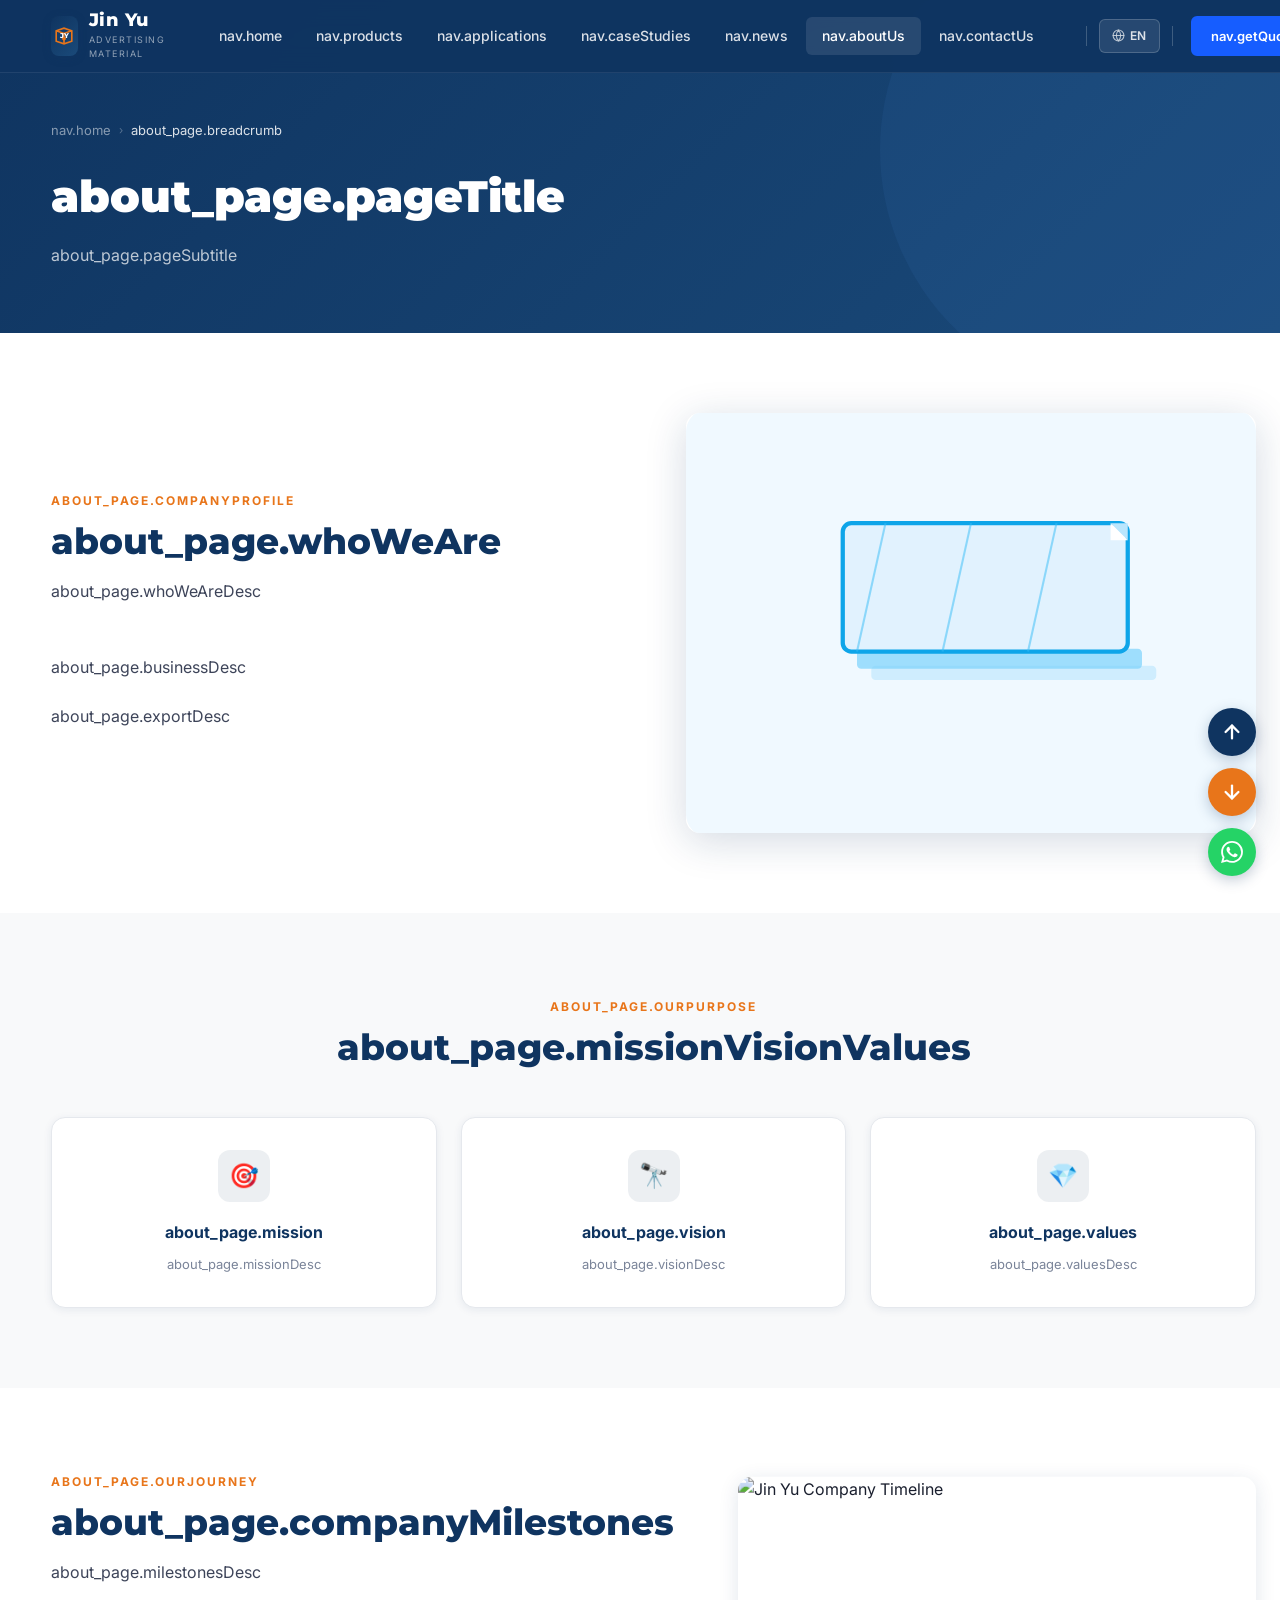
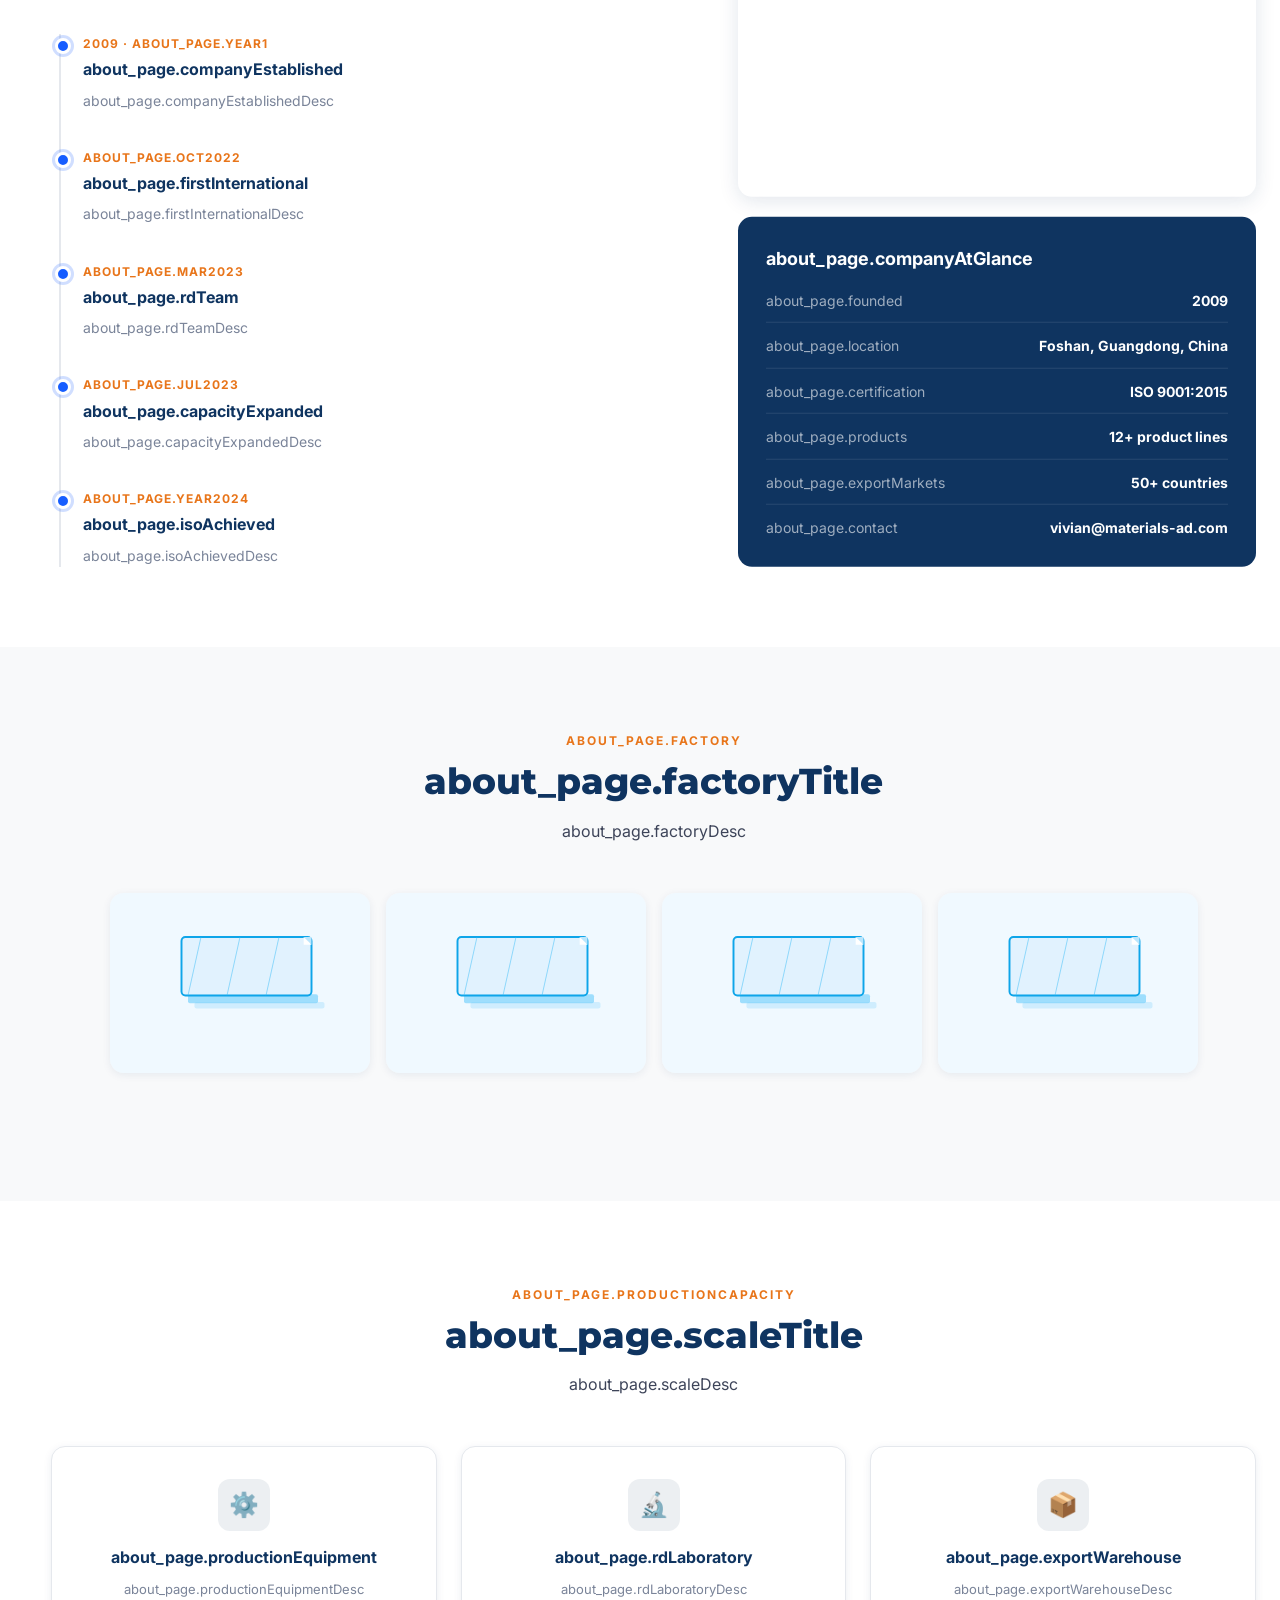
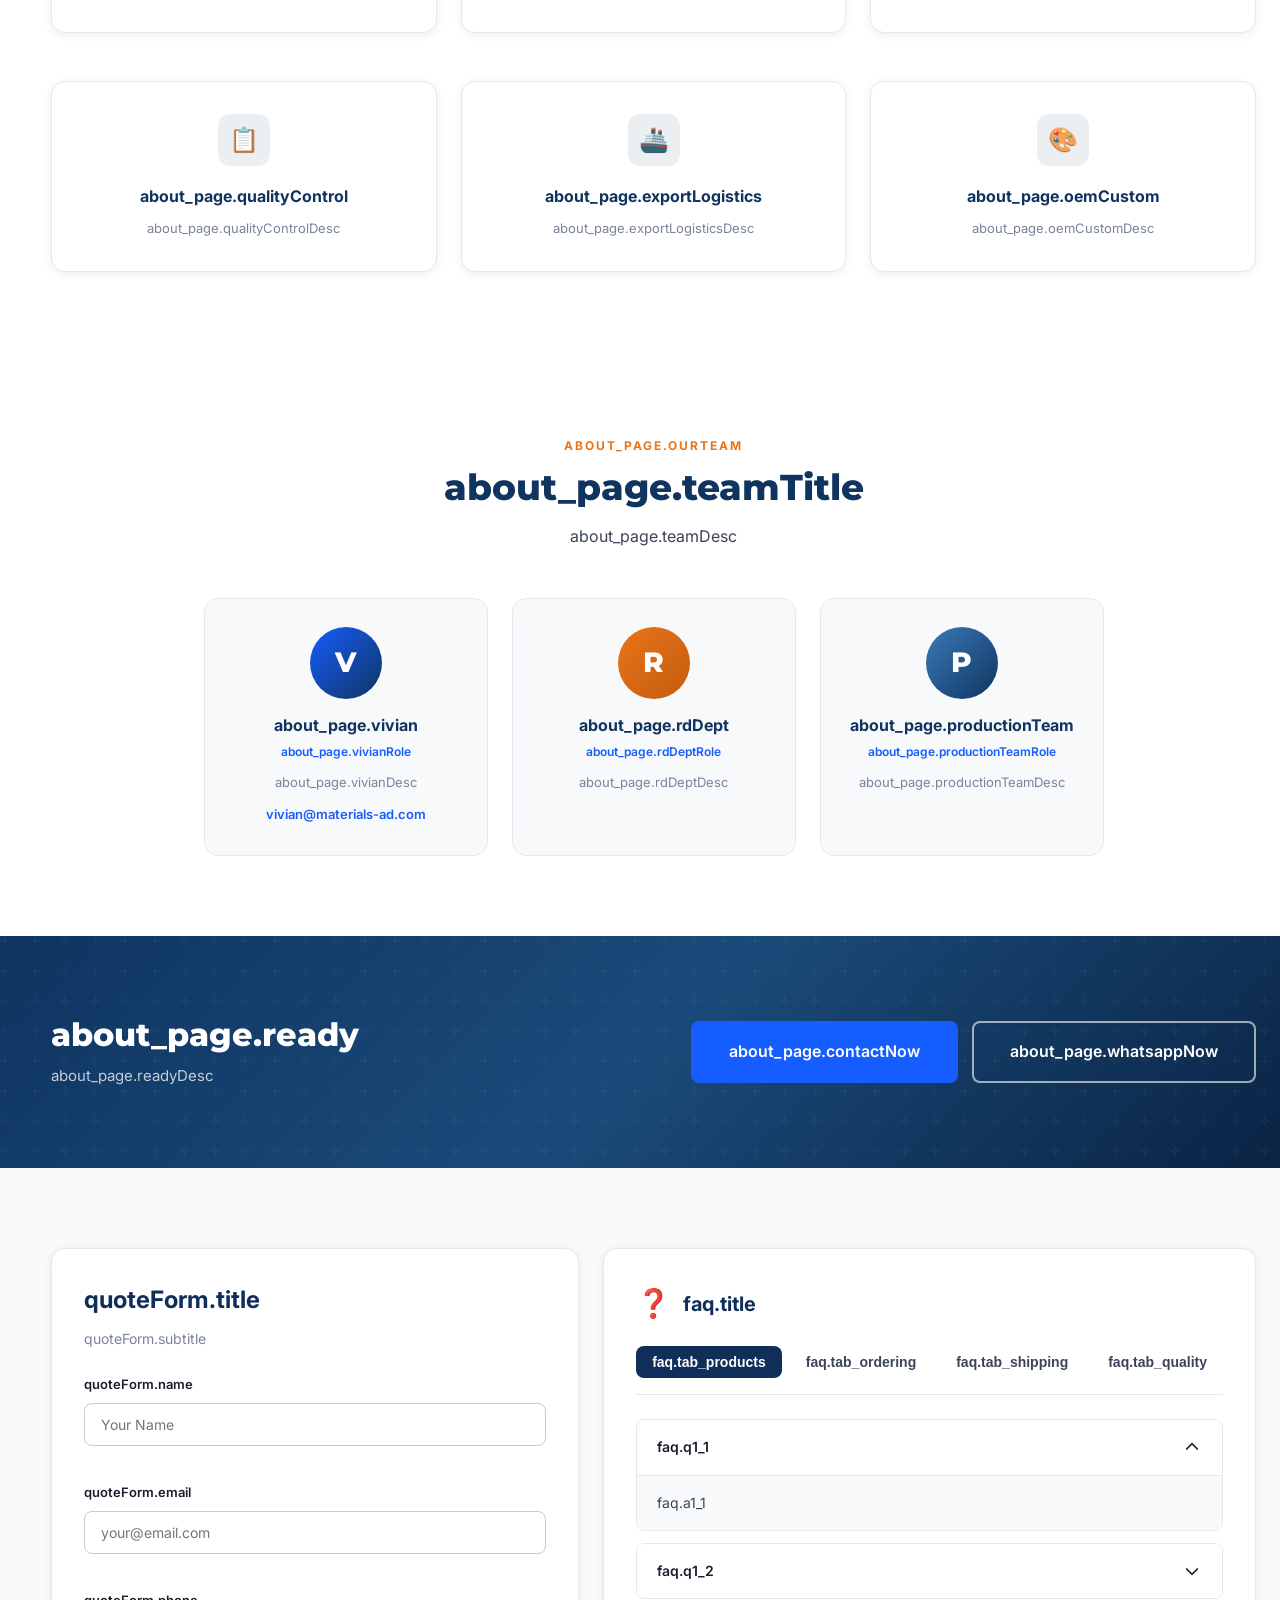
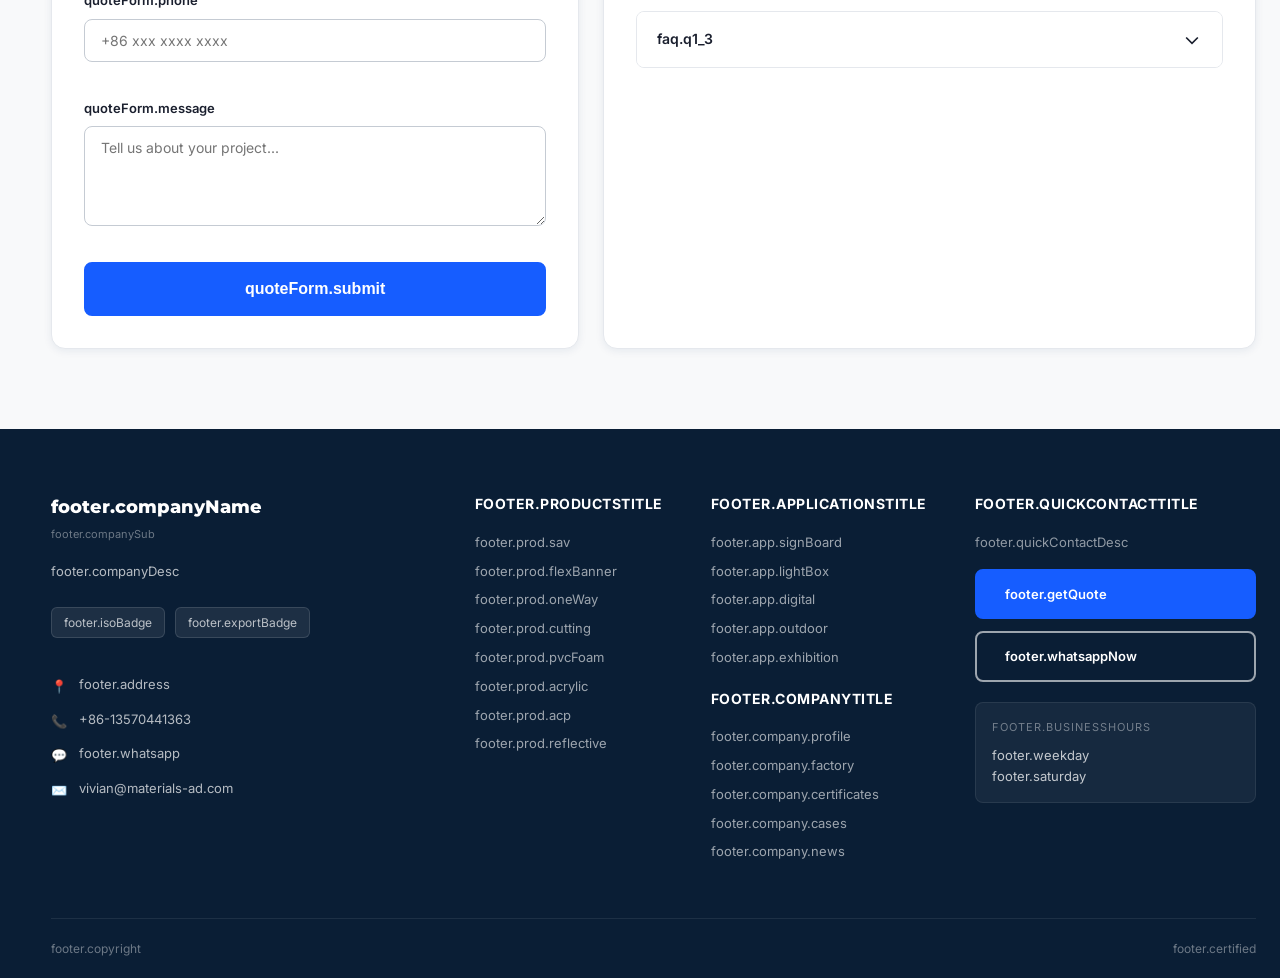
==== commit 40ab7986: "更新前端最新代码" ====
--- a/about.html
+++ b/about.html
@@ -10,6 +10,7 @@
   <link rel="stylesheet" href="/styles.css" />
   <script src="/i18n.js?v=14"></script>
   <script src="/api.js"></script>
+  <script src="/mobile-menu.js"></script>
 </head>
 <body id="top">
 
@@ -78,10 +79,16 @@
         <div class="nav-divider"></div>
         <a href="/contact" class="btn btn-primary btn-sm nav-cta" data-i18n="nav.getQuote">Get a Quote</a>
       </div>
-      <div class="nav-hamburger" id="hamburger" onclick="toggleMenu()"><span></span><span></span><span></span></div>
     </div>
   </div>
 </nav>
+<div class="nav-hamburger" id="hamburger" onclick="toggleMobileMenu()"><span></span><span></span><span></span></div>
+<!-- Mobile menu overlay -->
+<div class="mobile-backdrop" id="mobileBackdrop"></div>
+<div id="mobile-nav-overlay" class="mobile-nav-overlay">
+  <div class="mobile-lang-switcher" id="mobileLangSwitcher"></div>
+  <ul class="mobile-nav-list" id="mobileNavList"></ul>
+</div>
 
 <div class="page-banner">
   <div class="container">
@@ -762,7 +769,6 @@
   const fab = document.getElementById('fabTop');
   if (fab) { if (window.scrollY > 300) fab.classList.add('visible'); else fab.classList.remove('visible'); }
 });
-function toggleMenu() { document.getElementById('navMenu').classList.toggle('open'); }
 
 // FAQ Tab Switching
 document.querySelectorAll('.faq-tab').forEach(tab => {
--- a/styles.css
+++ b/styles.css
@@ -1,2172 +1,2359 @@
-/* ============================================
-   Foshan Jin Yu Advertising Material Co., Ltd
-   Global Stylesheet — B2B Factory Website
-   ============================================ */
-
-/* ---------- Google Fonts Import ---------- */
-@import url('https://fonts.googleapis.com/css2?family=Inter:wght@300;400;500;600;700;800;900&family=Montserrat:wght@400;500;600;700;800;900&display=swap');
-
-/* ---------- CSS Variables ---------- */
-:root {
-  --primary:       #0F3460;
-  --primary-light: #1a4a7a;
-  --accent-blue:   #165DFF;
-  --highlight:     #4A90E2;
-  --orange:        #E8751A;
-  --white:         #FFFFFF;
-  --gray-50:       #F8F9FA;
-  --gray-100:      #F0F2F5;
-  --gray-200:      #E5E8ED;
-  --gray-300:      #C5CBD3;
-  --gray-500:      #7A8499;
-  --gray-700:      #3D4459;
-  --dark:          #1A1F2E;
-  --font-main:     'Inter', 'Montserrat', sans-serif;
-  --radius:        8px;
-  --radius-lg:     14px;
-  --shadow-sm:     0 2px 8px rgba(15,52,96,0.08);
-  --shadow-md:     0 4px 20px rgba(15,52,96,0.12);
-  --shadow-lg:     0 8px 40px rgba(15,52,96,0.18);
-  --transition:    0.25s ease;
-}
-
-/* ---------- Reset & Base ---------- */
-*, *::before, *::after { box-sizing: border-box; margin: 0; padding: 0; }
-html { scroll-behavior: smooth; font-size: 16px; }
-body {
-  font-family: var(--font-main);
-  color: var(--dark);
-  background: var(--white);
-  line-height: 1.6;
-  -webkit-font-smoothing: antialiased;
-}
-img { max-width: 100%; display: block; }
-a { text-decoration: none; color: inherit; }
-ul { list-style: none; }
-
-/* ---------- Utility ---------- */
-.container {
-  max-width: 1200px;
-  margin: 0 auto;
-  padding: 0 24px;
-}
-
-/* ---------- Social Icons Hover Effect ---------- */
-.social-icon-link:hover {
-  background: rgba(255, 255, 255, 0.25) !important;
-  color: rgba(255, 255, 255, 1) !important;
-  transform: translateY(-2px) scale(1.08);
-  box-shadow: 0 6px 16px rgba(255, 255, 255, 0.15);
-}
-
-
-/* Left-aligned container for desktop */
-@media (min-width: 1025px) {
-  .container {
-    margin: 0;
-    padding-left: 60px;
-    max-width: none;
-  }
-  
-  .hero .container,
-  .section .container,
-  .trust-bar .container {
-    padding-left: 60px;
-  }
-}
-.section { padding: 80px 0; }
-.section-sm { padding: 56px 0; }
-.text-center { text-align: center; }
-.text-orange { color: var(--orange); }
-.text-blue { color: var(--highlight); }
-.bg-light { background: var(--gray-50); }
-.bg-primary { background: var(--primary); }
-.mb-8 { margin-bottom: 8px; }
-.mb-16 { margin-bottom: 16px; }
-.mb-24 { margin-bottom: 24px; }
-.mb-40 { margin-bottom: 40px; }
-.mt-24 { margin-top: 24px; }
-
-/* ---------- Section Header ---------- */
-.section-header { 
-  margin-bottom: 48px; 
-  text-align: left;
-}
-.section-header .label {
-  display: inline-block;
-  font-size: 12px;
-  font-weight: 700;
-  letter-spacing: 2px;
-  text-transform: uppercase;
-  color: var(--orange);
-  margin-bottom: 10px;
-}
-.section-header h2 {
-  font-family: 'Montserrat', sans-serif;
-  font-size: clamp(24px, 3vw, 36px);
-  font-weight: 800;
-  color: var(--primary);
-  line-height: 1.2;
-  margin-bottom: 14px;
-  text-align: left;
-}
-.section-header p {
-  font-size: 16px;
-  color: var(--gray-700);
-  max-width: 700px;
-  line-height: 1.7;
-  text-align: left;
-}
-.section-header.center { text-align: center; }
-.section-header.center h2 { text-align: center; }
-.section-header.center p { text-align: center; margin: 0 auto; }
-
-/* ---------- Buttons ---------- */
-.btn {
-  display: inline-flex;
-  align-items: center;
-  gap: 8px;
-  padding: 13px 28px;
-  border-radius: var(--radius);
-  font-size: 15px;
-  font-weight: 600;
-  cursor: pointer;
-  transition: all var(--transition);
-  border: 2px solid transparent;
-  white-space: nowrap;
-}
-.btn-primary {
-  background: var(--accent-blue);
-  color: var(--white);
-  border-color: var(--accent-blue);
-}
-.btn-primary:hover {
-  background: #0f4ce0;
-  border-color: #0f4ce0;
-  transform: translateY(-1px);
-  box-shadow: 0 6px 20px rgba(22,93,255,0.35);
-}
-.btn-outline {
-  background: transparent;
-  color: var(--white);
-  border-color: rgba(255,255,255,0.6);
-}
-.btn-outline:hover {
-  background: rgba(255,255,255,0.12);
-  border-color: var(--white);
-}
-.btn-outline-dark {
-  background: transparent;
-  color: var(--primary);
-  border-color: var(--primary);
-}
-.btn-outline-dark:hover {
-  background: var(--primary);
-  color: var(--white);
-}
-.btn-sm { padding: 9px 20px; font-size: 13px; }
-.btn-lg { padding: 16px 36px; font-size: 16px; }
-
-/* ---------- Navigation ---------- */
-.navbar {
-  position: fixed;
-  top: 0; left: 0; right: 0;
-  z-index: 1000;
-  background: rgba(15, 52, 96, 0.97);
-  backdrop-filter: blur(12px);
-  border-bottom: 1px solid rgba(255,255,255,0.08);
-  transition: all var(--transition);
-}
-.navbar.scrolled {
-  background: rgba(10, 36, 68, 0.99);
-  box-shadow: var(--shadow-lg);
-}
-.nav-inner {
-  display: flex;
-  align-items: center;
-  justify-content: space-between;
-  height: 72px;
-  max-width: 1400px;
-  margin: 0 auto;
-  width: 100%;
-  overflow: visible;
-}
-.nav-logo {
-  display: flex;
-  align-items: center;
-  gap: 11px;
-}
-.nav-logo .logo-icon {
-  width: 40px;
-  height: 40px;
-  border-radius: 8px;
-  display: flex;
-  align-items: center;
-  justify-content: center;
-  position: relative;
-  overflow: hidden;
-  background: linear-gradient(135deg, #0F3460 0%, #1a4a7a 100%);
-  box-shadow: 0 2px 8px rgba(15,52,96,0.3);
-}
-.nav-logo .logo-icon svg {
-  width: 26px;
-  height: 26px;
-}
-.nav-logo .logo-text { display: flex; flex-direction: column; }
-.nav-logo .logo-name {
-  font-size: 18px;
-  font-weight: 800;
-  color: white;
-  font-family: 'Montserrat', sans-serif;
-  line-height: 1.2;
-  letter-spacing: 0.5px;
-}
-.nav-logo .logo-sub {
-  font-size: 9px;
-  color: rgba(255,255,255,0.55);
-  letter-spacing: 1.5px;
-  margin-top: 1px;
-  text-transform: uppercase;
-}
-}
-.nav-menu {
-  display: flex;
-  align-items: center;
-  justify-content: flex-end;
-  gap: 2px;
-  flex: 1;
-  margin: 0 24px;
-}
-.nav-item { position: relative; }
-.nav-link {
-  display: flex;
-  align-items: center;
-  gap: 5px;
-  padding: 8px 16px;
-  color: rgba(255,255,255,0.85);
-  font-size: 14px;
-  font-weight: 500;
-  border-radius: 6px;
-  transition: all var(--transition);
-  white-space: nowrap;
-  flex-shrink: 0;
-}
-.nav-link:hover, .nav-link.active {
-  color: white;
-  background: rgba(255,255,255,0.1);
-}
-.nav-link svg { width: 12px; height: 12px; flex-shrink: 0; transition: transform var(--transition); }
-.nav-item:hover .nav-link svg { transform: rotate(180deg); }
-
-/* Dropdown */
-.dropdown {
-  position: absolute;
-  top: calc(100% + 8px);
-  left: 0;
-  background: white;
-  border-radius: var(--radius-lg);
-  box-shadow: var(--shadow-lg);
-  min-width: 260px;
-  max-width: 300px;
-  padding: 8px 0;
-  opacity: 0;
-  visibility: hidden;
-  transform: translateY(-6px);
-  transition: all var(--transition);
-  z-index: 200;
-  border: 1px solid var(--gray-200);
-}
-.nav-item:hover .dropdown {
-  opacity: 1;
-  visibility: visible;
-  transform: translateY(0);
-}
-.dropdown a {
-  display: block;
-  padding: 10px 20px;
-  font-size: 13px;
-  font-weight: 500;
-  color: var(--gray-700);
-  transition: all var(--transition);
-  word-wrap: break-word;
-  white-space: normal;
-  line-height: 1.5;
-}
-.dropdown a:hover {
-  background: var(--gray-50);
-  color: var(--accent-blue);
-  padding-left: 24px;
-}
-.dropdown a.dd-active {
-  color: var(--accent-blue);
-  font-weight: 600;
-  padding-left: 24px;
-}
-/* News category tabs (same style as product pcat-tab) */
-.ncat-tab {
-  display: flex; align-items: center; gap: 10px;
-  padding: 10px 24px; font-size: 13px; font-weight: 600;
-  font-family: Montserrat, sans-serif; color: var(--gray-500);
-  background: transparent; border: none; border-bottom: 3px solid transparent;
-  cursor: pointer; white-space: nowrap;
-  transition: color 0.2s, border-color 0.2s, background 0.2s;
-  flex-shrink: 0;
-}
-.ncat-tab:hover { color: var(--primary); background: rgba(37,99,235,.04); }
-.ncat-tab.active { color: var(--primary); border-bottom-color: var(--primary); }
-#ncatTabsScroll::-webkit-scrollbar { display: none; }
-/* ---------- Nav Right Utilities ---------- */
-.nav-right {
-  display: flex;
-  align-items: center;
-  gap: 8px;
-  flex-shrink: 0;
-}
-/* Social icons */
-.nav-social {
-  display: flex;
-  align-items: center;
-  gap: 8px;
-}
-.nav-social-icon {
-  display: flex;
-  align-items: center;
-  justify-content: center;
-  width: 32px;
-  height: 32px;
-  border-radius: 50%;
-  transition: all var(--transition);
-  text-decoration: none;
-}
-.nav-social-icon:hover { transform: translateY(-2px); }
-.nav-social-icon svg { width: 15px; height: 15px; display: block; }
-/* Facebook - brand color */
-.nav-social-icon.facebook { background: #1877F2; }
-.nav-social-icon.facebook svg { fill: white; }
-/* TikTok - brand color */
-.nav-social-icon.tiktok { background: #000000; }
-.nav-social-icon.tiktok svg { fill: white; }
-/* WhatsApp - brand color */
-.nav-social-icon.whatsapp { background: #25D366; }
-.nav-social-icon.whatsapp svg { fill: white; }
-/* LinkedIn - brand color */
-.nav-social-icon.linkedin { background: #0A66C2; }
-.nav-social-icon.linkedin svg { fill: white; }
-/* YouTube - brand color */
-.nav-social-icon.youtube { background: #FF0000; }
-.nav-social-icon.youtube svg { fill: white; }
-/* Instagram - brand color */
-.nav-social-icon.instagram { background: linear-gradient(135deg, #f09433, #e6683c 25%, #dc2743 50%, #cc2366 75%, #bc1888); }
-.nav-social-icon.instagram svg { fill: white; }
-/* Twitter/X - brand color */
-.nav-social-icon.twitter { background: #000000; }
-.nav-social-icon.twitter svg { fill: white; }
-/* Pinterest - brand color */
-.nav-social-icon.pinterest { background: #E60023; }
-.nav-social-icon.pinterest svg { fill: white; }
-
-/* Divider */
-.nav-divider {
-  width: 1px;
-  height: 20px;
-  background: rgba(255,255,255,0.2);
-  margin: 0 4px;
-}
-
-/* Language switcher */
-.nav-lang {
-  position: relative;
-  display: flex;
-  align-items: center;
-  justify-content: center;
-  gap: 5px;
-  padding: 6px 12px;
-  border-radius: 6px;
-  background: rgba(255,255,255,0.1);
-  border: 1px solid rgba(255,255,255,0.18);
-  color: rgba(255,255,255,0.85);
-  font-size: 12px;
-  font-weight: 500;
-  cursor: pointer;
-  transition: all var(--transition);
-  white-space: nowrap;
-}
-.nav-lang .lang-display {
-  display: flex;
-  align-items: center;
-  justify-content: center;
-  gap: 5px;
-}
-.nav-lang:hover {
-  background: rgba(255,255,255,0.18);
-  border-color: rgba(255,255,255,0.35);
-  color: white;
-}
-.nav-lang svg { width: 13px; height: 13px; flex-shrink: 0; opacity: 0.8; }
-.nav-lang .lang-code { font-weight: 600; letter-spacing: 0.5px; }
-.nav-lang .lang-arrow {
-  font-size: 8px;
-  margin-left: 2px;
-  opacity: 0.7;
-}
-
-/* Language dropdown */
-.lang-dropdown {
-  position: absolute;
-  top: calc(100% + 8px);
-  right: 0;
-  background: white;
-  border-radius: 8px;
-  box-shadow: 0 8px 32px rgba(15,52,96,0.2);
-  min-width: 160px;
-  padding: 8px 0;
-  opacity: 0;
-  visibility: hidden;
-  transform: translateY(-8px);
-  transition: all 0.2s ease;
-  z-index: 2000;
-  border: 1px solid var(--gray-200);
-}
-.navbar .lang-dropdown {
-  top: calc(100% + 10px);
-}
-.lang-dropdown-arrow {
-  position: absolute;
-  top: -6px;
-  right: 20px;
-  width: 10px;
-  height: 10px;
-  background: white;
-  border-left: 1px solid var(--gray-200);
-  border-top: 1px solid var(--gray-200);
-  transform: rotate(45deg);
-}
-.nav-lang.active .lang-dropdown,
-.lang-dropdown.show {
-  opacity: 1;
-  visibility: visible;
-  transform: translateY(0);
-}
-.lang-option {
-  display: flex;
-  align-items: center;
-  gap: 10px;
-  padding: 10px 16px;
-  cursor: pointer;
-  transition: all 0.15s ease;
-  color: var(--gray-700);
-  font-size: 13px;
-  /* 重置button默认样式 */
-  border: none;
-  background: transparent;
-  width: 100%;
-  text-align: left;
-  font-family: inherit;
-  box-sizing: border-box;
-}
-.lang-option:hover {
-  background: var(--gray-50);
-}
-.lang-option.active {
-  background: rgba(22,93,255,0.08);
-  color: var(--accent-blue);
-  font-weight: 600;
-}
-.lang-option .lang-code {
-  font-weight: 700;
-  font-size: 11px;
-  background: var(--gray-100);
-  padding: 2px 6px;
-  border-radius: 4px;
-  min-width: 28px;
-  text-align: center;
-}
-.lang-option.active .lang-code {
-  background: var(--accent-blue);
-  color: white;
-}
-.lang-option .lang-name {
-  flex: 1;
-}
-
-/* Get a Quote CTA */
-.nav-cta {
-  margin-left: 6px;
-  background: var(--accent-blue) !important;
-  border-color: var(--accent-blue) !important;
-  color: white !important;
-  border-radius: 6px;
-  padding: 8px 18px !important;
-  font-size: 13px !important;
-  font-weight: 600 !important;
-  transition: all var(--transition);
-}
-.nav-cta:hover {
-  background: #0f4ce0 !important;
-  border-color: #0f4ce0 !important;
-  box-shadow: 0 4px 14px rgba(22,93,255,0.4);
-  transform: translateY(-1px);
-}
-
-/* Mobile: hide extras on small screens */
-@media (max-width: 1100px) {
-  .nav-social { display: none; }
-  .nav-divider { display: none; }
-  .nav-menu { 
-    display: none; 
-  }
-  .nav-hamburger { 
-    display: flex; 
-  }
-}
-
-/* Desktop: ensure menu stays horizontal */
-@media (min-width: 1101px) {
-  .nav-menu {
-    display: flex !important;
-    flex-direction: row;
-    flex-wrap: nowrap;
-    overflow: visible;
-  }
-  .nav-hamburger {
-    display: none;
-  }
-}
-@media (max-width: 768px) {
-  .nav-right { margin-left: 0; }
-  .nav-cta { display: none; }
-}
-
-/* Hide lang dropdown on mobile */
-@media (max-width: 1100px) {
-  .nav-lang { display: none; }
-}
-
-.nav-hamburger {
-  display: none;
-  flex-direction: column;
-  gap: 5px;
-  cursor: pointer;
-  padding: 6px;
-}
-.nav-hamburger span {
-  display: block;
-  width: 24px;
-  height: 2px;
-  background: white;
-  border-radius: 2px;
-  transition: all var(--transition);
-}
-
-/* ---------- Hero Section ---------- */
-.hero {
-  position: relative;
-  min-height: calc(100vh - 56px);
-  display: flex;
-  align-items: center;
-  padding-top: 100px;
-  padding-bottom: 40px;
-  overflow: hidden;
-  background: var(--primary);
-  box-sizing: border-box;
-}
-.hero-bg {
-  position: absolute;
-  inset: 0;
-  background-image:
-    url('https://images.unsplash.com/photo-1565361987956-9be6e2b9e6e5?w=1920&q=80'),
-    url('https://images.unsplash.com/photo-1581091226825-a6a2a5aee158?w=1920&q=80');
-  background-size: cover;
-  background-position: center;
-  background-repeat: no-repeat;
-}
-.hero-overlay {
-  position: absolute;
-  inset: 0;
-  background: rgba(15, 52, 96, 0.72);
-}
-/* Gold bokeh light spots */
-.hero-bokeh {
-  position: absolute;
-  inset: 0;
-  pointer-events: none;
-  overflow: hidden;
-}
-.bokeh-spot {
-  position: absolute;
-  border-radius: 50%;
-  filter: blur(60px);
-  opacity: 0.18;
-}
-.bokeh-1 { width: 400px; height: 400px; background: #F5C842; top: -100px; right: 10%; }
-.bokeh-2 { width: 250px; height: 250px; background: #E8751A; top: 30%; right: 25%; opacity: 0.12; }
-.bokeh-3 { width: 300px; height: 300px; background: #F5C842; bottom: 10%; right: 5%; opacity: 0.10; }
-.bokeh-4 { width: 180px; height: 180px; background: #FFD700; top: 15%; left: 55%; opacity: 0.08; }
-.hero-content {
-  position: relative;
-  z-index: 10;
-  max-width: 800px;
-  padding-top: 0;
-  margin: 0;
-  text-align: left;
-}
-.hero-badge {
-  display: inline-flex;
-  align-items: center;
-  gap: 8px;
-  background: rgba(232,117,26,0.2);
-  border: 1px solid rgba(232,117,26,0.4);
-  border-radius: 100px;
-  padding: 6px 16px;
-  margin-bottom: 14px;
-}
-.hero-badge span {
-  font-size: 12px;
-  font-weight: 700;
-  letter-spacing: 1.5px;
-  text-transform: uppercase;
-  color: #F5C842;
-}
-.hero-badge .dot {
-  width: 7px; height: 7px;
-  background: #E8751A;
-  border-radius: 50%;
-}
-.hero h1 {
-  font-family: 'Montserrat', sans-serif;
-  font-size: clamp(48px, 4.5vw, 56px);
-  font-weight: 900;
-  color: white;
-  line-height: 1.12;
-  margin-bottom: 16px;
-  text-shadow: 0 2px 20px rgba(0,0,0,0.3);
-}
-.hero h1 .accent { color: #FF7D00; }
-.hero h1 .hero-accent { color: #FF7D00; font-weight: 900; }
-.hero-subtitle {
-  font-size: clamp(13px, 1.6vw, 16px);
-  color: rgba(255,255,255,0.88);
-  line-height: 1.6;
-  margin-bottom: 20px;
-  max-width: 600px;
-}
-.hero p {
-  font-size: clamp(15px, 2vw, 18px);
-  color: rgba(255,255,255,0.82);
-  line-height: 1.6;
-  margin-bottom: 28px;
-  max-width: 640px;
-}
-.hero-actions { display: flex; gap: 16px; flex-wrap: wrap; margin-bottom: 20px; }
-
-/* Hero Stats Bar */
-.hero-stats {
-  display: flex;
-  gap: 40px;
-  flex-wrap: wrap;
-  margin-top: 32px;
-  align-items: flex-end;
-}
-.hero-stat-item {
-  display: flex;
-  flex-direction: column;
-  align-items: flex-start;
-  gap: 4px;
-}
-.hero-stat-num {
-  font-size: 42px;
-  font-weight: 800;
-  line-height: 1;
-  color: #ffffff;
-  letter-spacing: -1px;
-}
-.hero-stat-num .hero-stat-plus {
-  color: #FF7D00;
-  font-size: 38px;
-}
-.hero-stat-iso {
-  font-size: 38px;
-  color: #fff;
-}
-.hero-stat-label {
-  font-size: 13px;
-  color: rgba(255,255,255,0.7);
-  font-weight: 500;
-  letter-spacing: 0.3px;
-  margin-top: 2px;
-  white-space: nowrap;
-}
-/* White outline button for hero */
-.btn-outline-white {
-  background: transparent;
-  color: #ffffff;
-  border: 2px solid #ffffff;
-  font-weight: 700;
-}
-.btn-outline-white:hover {
-  background: rgba(255,255,255,0.15);
-  color: #ffffff;
-}
-.hero-stats {
-  display: flex;
-  gap: 40px;
-  flex-wrap: wrap;
-  padding-top: 16px;
-  margin-top: auto;
-  border-top: 1px solid rgba(255,255,255,0.2);
-  align-items: flex-end;
-}
-.hero-stat-num {
-  font-family: 'Montserrat', 'Arial', sans-serif;
-  font-size: 34px;
-  font-weight: 800;
-  color: #ffffff;
-  line-height: 1;
-  margin-bottom: 4px;
-}
-.hero-stat-num.hero-stat-iso {
-  color: #ffffff;
-  font-size: 34px;
-}
-.hero-stat-plus { color: #FF7D00; font-size: 30px; font-weight: 800; }
-.hero-stat-check { color: #FF7D00; font-size: 30px; font-weight: 800; }
-.hero-stat-label {
-  font-size: 12px;
-  color: rgba(255,255,255,0.70);
-  letter-spacing: 0.3px;
-  white-space: nowrap;
-}
-/* legacy stat classes kept for compatibility */
-.hero-stat .num {
-  font-family: 'Montserrat', sans-serif;
-  font-size: 28px;
-  font-weight: 800;
-  color: white;
-  line-height: 1;
-}
-.hero-stat .num span { color: var(--orange); }
-.hero-stat .label {
-  font-size: 12px;
-  color: rgba(255,255,255,0.55);
-  margin-top: 4px;
-  text-transform: uppercase;
-  letter-spacing: 0.5px;
-}
-
-/* ---------- Trust Bar ---------- */
-.trust-bar {
-  background: #0F2E59;
-  border-top: 1px solid rgba(255,255,255,0.08);
-  padding: 14px 0;
-}
-.trust-bar-inner {
-  display: flex;
-  align-items: center;
-  justify-content: space-between;
-  gap: 16px;
-  flex-wrap: wrap;
-}
-.trust-item {
-  display: flex;
-  align-items: center;
-  gap: 10px;
-  color: #FFFFFF;
-  font-size: 14px;
-  font-weight: 500;
-  white-space: nowrap;
-}
-.trust-item .icon {
-  width: 32px;
-  height: 32px;
-  background: rgba(255,255,255,0.12);
-  border-radius: 8px;
-  display: flex;
-  align-items: center;
-  justify-content: center;
-  font-size: 18px;
-  flex-shrink: 0;
-}
-
-/* ---------- Cards ---------- */
-.card {
-  background: white;
-  border-radius: var(--radius-lg);
-  box-shadow: var(--shadow-sm);
-  border: 1px solid var(--gray-200);
-  overflow: hidden;
-  transition: all var(--transition);
-  display: flex;
-  flex-direction: column;
-}
-.card:hover {
-  box-shadow: var(--shadow-md);
-  transform: translateY(-3px);
-}
-.card-body { padding: 24px; display: flex; flex-direction: column; flex: 1; }
-.card-body > div:last-child { margin-top: auto; padding-top: 12px; }
-.card-img { height: 200px; overflow: hidden; background: var(--gray-100); }
-.card-img img { width: 100%; height: 100%; object-fit: cover; transition: transform 0.4s ease; }
-.card:hover .card-img img { transform: scale(1.04); }
-.card-tag {
-  display: inline-block;
-  background: rgba(22,93,255,0.1);
-  color: var(--accent-blue);
-  font-size: 11px;
-  font-weight: 700;
-  letter-spacing: 1px;
-  text-transform: uppercase;
-  padding: 3px 10px;
-  border-radius: 4px;
-  margin-bottom: 10px;
-}
-.card h3 {
-  font-size: 17px;
-  font-weight: 700;
-  color: var(--primary);
-  margin-bottom: 8px;
-  line-height: 1.3;
-}
-.card p { font-size: 13px; color: var(--gray-500); line-height: 1.65; display: -webkit-box; -webkit-line-clamp: 3; -webkit-box-orient: vertical; overflow: hidden; }
-
-/* ---------- Grid ---------- */
-.grid-2 { display: grid; grid-template-columns: repeat(2, 1fr); gap: 24px; }
-.grid-3 { display: grid; grid-template-columns: repeat(3, 1fr); gap: 24px; }
-.grid-4 { display: grid; grid-template-columns: repeat(4, 1fr); gap: 24px; }
-
-/* ---------- Product Card (Home) ---------- */
-/* 参照产品页 product-card-new 风格：白底+边框+正方形图片区 */
-.product-card {
-  cursor: pointer;
-  background: #fff;
-  border: 1px solid var(--gray-200);
-  border-radius: 12px;
-  overflow: hidden;
-  transition: box-shadow 0.22s, transform 0.22s, border-color 0.22s;
-}
-.product-card:hover {
-  box-shadow: 0 8px 32px rgba(37,99,235,.12);
-  transform: translateY(-4px);
-  border-color: var(--primary);
-}
-.product-card .card-img {
-  aspect-ratio: 1 / 1;
-  background: var(--gray-100);
-  display: flex;
-  align-items: center;
-  justify-content: center;
-  overflow: hidden;
-  position: relative;
-}
-.product-card .card-img img {
-  width: 100%;
-  height: 100%;
-  object-fit: contain;
-  transition: transform 0.4s ease;
-}
-.product-card:hover .card-img img { transform: scale(1.06); }
-
-/* 占位图（无图片时显示）— 参照产品页灰色风格 */
-.product-card .card-placeholder {
-  display: flex;
-  flex-direction: column;
-  align-items: center;
-  justify-content: center;
-  gap: 12px;
-  width: 100%;
-  height: 100%;
-  color: #aaa;
-}
-.product-card .card-placeholder svg { opacity: 0.5; }
-.product-card .card-placeholder span {
-  font-size: 11px;
-  font-weight: 600;
-  letter-spacing: 0.5px;
-  text-transform: uppercase;
-}
-
-/* 产品卡片文字区域 */
-.product-card .card-body {
-  padding: 16px 18px 18px;
-  text-align: center;
-}
-.product-card .card-body .card-tag {
-  font-size: 11px;
-  font-weight: 600;
-  letter-spacing: 0.8px;
-  text-transform: uppercase;
-  margin-bottom: 8px;
-}
-.product-card .card-body h3 {
-  font-size: 15px !important;
-  font-weight: 700 !important;
-  line-height: 1.4 !important;
-  margin: 0 !important;
-  color: var(--gray-900);
-  word-wrap: break-word;
-  overflow-wrap: break-word;
-  /* 支持多语言长文本：限制最多2行 */
-  display: -webkit-box;
-  -webkit-line-clamp: 2;
-  -webkit-box-orient: vertical;
-  overflow: hidden;
-}
-.product-card .specs {
-  display: flex;
-  flex-wrap: wrap;
-  gap: 6px;
-  margin-top: 12px;
-}
-.spec-tag {
-  background: var(--gray-100);
-  color: var(--gray-700);
-  font-size: 11px;
-  font-weight: 600;
-  padding: 3px 8px;
-  border-radius: 4px;
-}
-
-/* ---------- Stats Section ---------- */
-.stats-grid {
-  display: grid;
-  grid-template-columns: repeat(4, 1fr);
-  gap: 2px;
-  background: var(--gray-200);
-  border-radius: var(--radius-lg);
-  overflow: hidden;
-}
-.stat-item {
-  background: white;
-  padding: 36px 28px;
-  text-align: center;
-}
-.stat-item .number {
-  font-family: 'Montserrat', sans-serif;
-  font-size: 42px;
-  font-weight: 900;
-  color: var(--primary);
-  line-height: 1;
-  margin-bottom: 8px;
-}
-.stat-item .number span { color: var(--orange); }
-.stat-item .stat-label {
-  font-size: 13px;
-  color: var(--gray-500);
-  font-weight: 500;
-}
-
-/* ---------- Why Choose Us ---------- */
-.feature-card {
-  padding: 32px 28px;
-  border-radius: var(--radius-lg);
-  background: white;
-  border: 1px solid var(--gray-200);
-  box-shadow: var(--shadow-sm);
-  transition: all var(--transition);
-  height: 100%;
-  box-sizing: border-box;
-  text-align: center;
-}
-.feature-card:hover { box-shadow: var(--shadow-md); transform: translateY(-3px); }
-.feature-icon {
-  width: 52px; height: 52px;
-  background: rgba(15,52,96,0.08);
-  border-radius: 12px;
-  display: flex; align-items: center; justify-content: center;
-  font-size: 24px;
-  margin-bottom: 18px;
-  margin-left: auto;
-  margin-right: auto;
-}
-.feature-card h3 {
-  font-size: 16px;
-  font-weight: 700;
-  color: var(--primary);
-  margin-bottom: 8px;
-}
-.feature-card p { font-size: 13px; color: var(--gray-500); line-height: 1.65; text-align: center; }
-
-/* ---------- CTA Banner ---------- */
-.cta-banner {
-  background: linear-gradient(135deg, var(--primary) 0%, #1a4a7a 50%, #0a2444 100%);
-  position: relative;
-  overflow: hidden;
-}
-.cta-banner::before {
-  content: '';
-  position: absolute;
-  inset: 0;
-  background: url("data:image/svg+xml,%3Csvg width='60' height='60' viewBox='0 0 60 60' xmlns='http://www.w3.org/2000/svg'%3E%3Cg fill='none' fill-rule='evenodd'%3E%3Cg fill='%23ffffff' fill-opacity='0.03'%3E%3Cpath d='M36 34v-4h-2v4h-4v2h4v4h2v-4h4v-2h-4zm0-30V0h-2v4h-4v2h4v4h2V6h4V4h-4zM6 34v-4H4v4H0v2h4v4h2v-4h4v-2H6zM6 4V0H4v4H0v2h4v4h2V6h4V4H6z'/%3E%3C/g%3E%3C/g%3E%3C/svg%3E");
-}
-.cta-content {
-  position: relative;
-  z-index: 1;
-  display: flex;
-  align-items: center;
-  justify-content: space-between;
-  gap: 32px;
-  flex-wrap: wrap;
-}
-.cta-text h2 {
-  font-family: 'Montserrat', sans-serif;
-  font-size: clamp(22px, 3vw, 32px);
-  font-weight: 800;
-  color: white;
-  margin-bottom: 10px;
-  line-height: 1.2;
-}
-.cta-text p { font-size: 15px; color: rgba(255,255,255,0.75); max-width: 520px; }
-.cta-actions { display: flex; gap: 14px; flex-wrap: wrap; flex-shrink: 0; }
-
-/* ---------- Footer ---------- */
-.footer {
-  background: #0a1e35;
-  color: rgba(255,255,255,0.7);
-  padding: 64px 0 0;
-}
-.footer-grid {
-  display: grid;
-  grid-template-columns: 2fr 1fr 1fr 1.5fr;
-  gap: 48px;
-  padding-bottom: 48px;
-  border-bottom: 1px solid rgba(255,255,255,0.08);
-}
-.footer-brand .footer-logo-name {
-  font-family: 'Montserrat', sans-serif;
-  font-size: 18px;
-  font-weight: 800;
-  color: white;
-  margin-bottom: 4px;
-}
-.footer-brand .footer-logo-sub {
-  font-size: 11px;
-  color: rgba(255,255,255,0.4);
-  margin-bottom: 16px;
-}
-.footer-brand p { font-size: 13px; line-height: 1.75; margin-bottom: 24px; }
-.footer-contact-item {
-  display: flex;
-  align-items: flex-start;
-  gap: 10px;
-  margin-bottom: 12px;
-  font-size: 13px;
-}
-.footer-contact-item .fi {
-  width: 18px; flex-shrink: 0;
-  color: var(--highlight);
-  margin-top: 2px;
-}
-.footer-col h4 {
-  font-size: 14px;
-  font-weight: 700;
-  color: white;
-  margin-bottom: 16px;
-  text-transform: uppercase;
-  letter-spacing: 0.5px;
-}
-.footer-col a {
-  display: block;
-  font-size: 13px;
-  color: rgba(255,255,255,0.6);
-  margin-bottom: 8px;
-  transition: color var(--transition);
-}
-.footer-col a:hover { color: var(--highlight); }
-.footer-bottom {
-  padding: 20px 0;
-  display: flex;
-  align-items: center;
-  justify-content: space-between;
-  gap: 16px;
-  flex-wrap: wrap;
-}
-.footer-bottom p { font-size: 12px; color: rgba(255,255,255,0.4); }
-.cert-badge {
-  display: inline-flex;
-  align-items: center;
-  gap: 6px;
-  background: rgba(255,255,255,0.08);
-  border: 1px solid rgba(255,255,255,0.12);
-  border-radius: 6px;
-  padding: 5px 12px;
-  font-size: 12px;
-  color: rgba(255,255,255,0.7);
-}
-
-/* ---------- Page Header / Banner ---------- */
-.page-banner {
-  background: linear-gradient(135deg, var(--primary) 0%, #1a4a7a 100%);
-  padding: 120px 0 64px;
-  position: relative;
-  overflow: hidden;
-}
-.page-banner::after {
-  content: '';
-  position: absolute;
-  right: -100px;
-  top: -100px;
-  width: 500px; height: 500px;
-  background: rgba(74,144,226,0.08);
-  border-radius: 50%;
-  pointer-events: none;
-}
-.page-banner h1 {
-  font-family: 'Montserrat', sans-serif;
-  font-size: clamp(28px, 4vw, 44px);
-  font-weight: 900;
-  color: white;
-  margin-bottom: 12px;
-}
-.page-banner p { font-size: 16px; color: rgba(255,255,255,0.72); max-width: 600px; }
-.breadcrumb {
-  display: flex;
-  align-items: center;
-  gap: 8px;
-  margin-bottom: 20px;
-}
-.breadcrumb a, .breadcrumb span {
-  font-size: 13px;
-  color: rgba(255,255,255,0.5);
-}
-.breadcrumb a:hover { color: rgba(255,255,255,0.8); }
-.breadcrumb .sep { color: rgba(255,255,255,0.3); font-size: 11px; }
-.breadcrumb .current { color: rgba(255,255,255,0.85); }
-
-/* ---------- Table Specs ---------- */
-.spec-table { width: 100%; border-collapse: collapse; font-size: 14px; }
-.spec-table th {
-  background: var(--primary);
-  color: white;
-  padding: 10px 16px;
-  text-align: left;
-  font-weight: 600;
-  font-size: 12px;
-  text-transform: uppercase;
-  letter-spacing: 0.5px;
-}
-.spec-table td { padding: 10px 16px; border-bottom: 1px solid var(--gray-200); color: var(--gray-700); }
-.spec-table tr:last-child td { border-bottom: none; }
-.spec-table tr:nth-child(even) td { background: var(--gray-50); }
-
-/* ---------- Form ---------- */
-.form-group { margin-bottom: 20px; }
-.form-label {
-  display: block;
-  font-size: 13px;
-  font-weight: 600;
-  color: var(--gray-700);
-  margin-bottom: 6px;
-}
-.form-control {
-  width: 100%;
-  padding: 11px 16px;
-  border: 1.5px solid var(--gray-200);
-  border-radius: var(--radius);
-  font-size: 14px;
-  font-family: var(--font-main);
-  color: var(--dark);
-  background: white;
-  transition: border-color var(--transition), box-shadow var(--transition);
-  outline: none;
-}
-.form-control:focus {
-  border-color: var(--accent-blue);
-  box-shadow: 0 0 0 3px rgba(22,93,255,0.12);
-}
-textarea.form-control { resize: vertical; min-height: 120px; }
-.form-grid-2 { display: grid; grid-template-columns: 1fr 1fr; gap: 16px; }
-
-/* ---------- App / Application Cards ---------- */
-.app-card {
-  position: relative;
-  border-radius: var(--radius-lg);
-  overflow: hidden;
-  height: 260px;
-  cursor: pointer;
-}
-.app-card img {
-  width: 100%; height: 100%;
-  object-fit: cover;
-  object-position: center;
-  transition: transform 0.4s ease;
-}
-.app-card:hover img { transform: scale(1.06); }
-.app-card-overlay {
-  position: absolute;
-  inset: 0;
-  background: linear-gradient(to top, rgba(15,52,96,0.85) 0%, rgba(15,52,96,0.1) 60%);
-  display: flex;
-  flex-direction: column;
-  justify-content: flex-end;
-  padding: 24px;
-}
-.app-card-overlay h3 { font-size: 18px; font-weight: 700; color: white; margin-bottom: 6px; }
-.app-card-overlay p { font-size: 13px; color: rgba(255,255,255,0.75); line-height: 1.5; }
-
-/* ---------- Timeline ---------- */
-.timeline { position: relative; padding-left: 32px; }
-.timeline::before {
-  content: '';
-  position: absolute;
-  left: 8px; top: 0; bottom: 0;
-  width: 2px;
-  background: var(--gray-200);
-}
-.timeline-item { position: relative; padding-bottom: 36px; }
-.timeline-item:last-child { padding-bottom: 0; }
-.timeline-dot {
-  position: absolute;
-  left: -28px;
-  top: 4px;
-  width: 16px; height: 16px;
-  background: var(--accent-blue);
-  border: 3px solid white;
-  border-radius: 50%;
-  box-shadow: 0 0 0 3px rgba(22,93,255,0.2);
-}
-.timeline-date {
-  font-size: 12px;
-  font-weight: 700;
-  color: var(--orange);
-  text-transform: uppercase;
-  letter-spacing: 1px;
-  margin-bottom: 4px;
-}
-.timeline-item h3 { font-size: 16px; font-weight: 700; color: var(--primary); margin-bottom: 6px; }
-.timeline-item p { font-size: 14px; color: var(--gray-500); line-height: 1.65; }
-
-/* ---------- Contact Info ---------- */
-.contact-info-card {
-  background: var(--primary);
-  color: white;
-  border-radius: var(--radius-lg);
-  padding: 36px 32px;
-}
-.contact-info-card h3 {
-  font-size: 20px;
-  font-weight: 700;
-  margin-bottom: 28px;
-  padding-bottom: 16px;
-  border-bottom: 1px solid rgba(255,255,255,0.12);
-}
-.contact-row {
-  display: flex;
-  align-items: flex-start;
-  gap: 16px;
-  margin-bottom: 22px;
-}
-.contact-icon {
-  width: 40px; height: 40px;
-  background: rgba(255,255,255,0.1);
-  border-radius: 8px;
-  display: flex; align-items: center; justify-content: center;
-  font-size: 18px;
-  flex-shrink: 0;
-}
-.contact-row h4 { font-size: 12px; color: rgba(255,255,255,0.5); font-weight: 600; text-transform: uppercase; letter-spacing: 0.5px; margin-bottom: 4px; }
-.contact-row p { font-size: 14px; color: rgba(255,255,255,0.9); line-height: 1.5; }
-.contact-row a { color: rgba(255,255,255,0.9); }
-.contact-row a:hover { color: #4A90E2; }
-
-/* ---------- Blog ---------- */
-.blog-meta { display: flex; align-items: center; gap: 12px; margin-bottom: 10px; }
-.blog-meta .date { font-size: 12px; color: var(--gray-500); }
-.blog-meta .cat {
-  font-size: 11px;
-  font-weight: 700;
-  color: var(--accent-blue);
-  background: rgba(22,93,255,0.1);
-  padding: 2px 8px;
-  border-radius: 4px;
-  text-transform: uppercase;
-  letter-spacing: 0.5px;
-}
-
-/* ---------- Quote & FAQ Section ---------- */
-.quote-form-box {
-  background: white;
-  border-radius: var(--radius-lg);
-  padding: 32px;
-  box-shadow: var(--shadow-sm);
-  border: 1px solid var(--gray-200);
-}
-.quote-title {
-  font-size: 24px;
-  font-weight: 700;
-  color: #0F2E59;
-  margin-bottom: 8px;
-}
-.quote-subtitle {
-  font-size: 14px;
-  color: var(--gray-500);
-  margin-bottom: 24px;
-}
-.quote-form {
-  display: flex;
-  flex-direction: column;
-  gap: 16px;
-}
-.form-group {
-  display: flex;
-  flex-direction: column;
-  gap: 8px;
-}
-.form-group label {
-  font-size: 13px;
-  font-weight: 600;
-  color: var(--dark);
-}
-.form-input,
-.form-textarea {
-  width: 100%;
-  padding: 12px 16px;
-  border: 1px solid var(--gray-300);
-  border-radius: var(--radius);
-  font-size: 14px;
-  color: var(--dark);
-  font-family: inherit;
-  transition: border-color 0.25s ease, box-shadow 0.25s ease;
-}
-.form-input:focus,
-.form-textarea:focus {
-  outline: none;
-  border-color: var(--accent-blue);
-  box-shadow: 0 0 0 3px rgba(22,93,255,0.1);
-}
-.form-textarea {
-  resize: vertical;
-  min-height: 100px;
-}
-
-/* ---------- FAQ Section ---------- */
-.faq-box {
-  background: white;
-  border-radius: var(--radius-lg);
-  padding: 32px;
-  box-shadow: var(--shadow-sm);
-  border: 1px solid var(--gray-200);
-}
-.faq-header {
-  display: flex;
-  align-items: center;
-  gap: 12px;
-  margin-bottom: 20px;
-}
-.faq-icon {
-  font-size: 28px;
-  flex-shrink: 0;
-}
-.faq-title {
-  font-size: 20px;
-  font-weight: 700;
-  color: #0F2E59;
-}
-.faq-tabs {
-  display: flex;
-  gap: 8px;
-  margin-bottom: 24px;
-  border-bottom: 1px solid var(--gray-200);
-  padding-bottom: 16px;
-}
-.faq-tab {
-  padding: 8px 16px;
-  font-size: 14px;
-  font-weight: 600;
-  border: none;
-  background: white;
-  color: var(--gray-700);
-  border-radius: var(--radius);
-  cursor: pointer;
-  transition: all 0.25s ease;
-}
-.faq-tab:hover {
-  background: var(--gray-100);
-}
-.faq-tab.active {
-  background: #0F2E59;
-  color: white;
-}
-.faq-content {
-  display: none;
-}
-.faq-content.show {
-  display: block;
-}
-.faq-item {
-  border: 1px solid var(--gray-200);
-  border-radius: var(--radius);
-  margin-bottom: 12px;
-  overflow: hidden;
-  transition: all 0.25s ease;
-}
-.faq-question {
-  display: flex;
-  align-items: center;
-  justify-content: space-between;
-  padding: 16px 20px;
-  font-size: 14px;
-  font-weight: 600;
-  color: var(--dark);
-  cursor: pointer;
-  background: white;
-  transition: background 0.25s ease;
-}
-.faq-question:hover {
-  background: var(--gray-50);
-}
-.faq-arrow {
-  width: 20px;
-  height: 20px;
-  transition: transform 0.25s ease;
-  flex-shrink: 0;
-}
-.faq-item.expanded .faq-arrow {
-  transform: rotate(180deg);
-}
-.faq-answer {
-  max-height: 0;
-  overflow: hidden;
-  padding: 0 20px;
-  font-size: 14px;
-  color: var(--gray-700);
-  line-height: 1.6;
-  transition: all 0.25s ease;
-}
-.faq-answer.show {
-  max-height: 500px;
-  padding: 16px 20px;
-  background: var(--gray-50);
-  border-top: 1px solid var(--gray-200);
-}
-
-/* ---------- Responsive ---------- */
-@media (max-width: 1024px) {
-  .grid-4 { grid-template-columns: repeat(2, 1fr); }
-  .stats-grid { grid-template-columns: repeat(2, 1fr); }
-  .footer-grid { grid-template-columns: 1fr 1fr; }
-}
-
-@media (max-width: 768px) {
-  .section { padding: 56px 0; }
-  .nav-menu { display: none; }
-  .nav-hamburger { display: flex; }
-  .nav-menu.open {
-    display: flex;
-    flex-direction: row;
-    flex-wrap: wrap;
-    justify-content: center;
-    position: fixed;
-    top: 72px; left: 0; right: 0;
-    background: rgba(10,30,53,0.98);
-    padding: 16px 20px;
-    gap: 8px;
-    align-items: center;
-    max-height: calc(100vh - 72px);
-    overflow-y: auto;
-  }
-  .nav-menu.open .nav-item {
-    flex: 0 0 auto;
-  }
-  .nav-menu.open .nav-link { 
-    padding: 10px 16px; 
-    border-radius: 6px;
-    font-size: 14px;
-  }
-  .nav-menu.open .dropdown {
-    position: static;
-    box-shadow: none;
-    border-radius: 8px;
-    background: rgba(255,255,255,0.08);
-    opacity: 1;
-    visibility: visible;
-    transform: none;
-    padding: 0;
-    margin-top: 4px;
-  }
-  .nav-menu.open .dropdown a { 
-    padding: 10px 20px 10px 32px; 
-    color: rgba(255,255,255,0.7); 
-    background: transparent; 
-    font-size: 13px;
-  }
-  .nav-menu.open .dropdown a:hover { color: var(--highlight); background: rgba(255,255,255,0.05); padding-left: 36px; }
-  .nav-cta { display: none; }
-  .hero-stats { gap: 24px; }
-  .hero-stat .num { font-size: 22px; }
-  .grid-2, .grid-3, .grid-4 { grid-template-columns: 1fr; }
-  .cta-content { flex-direction: column; }
-  .footer-grid { grid-template-columns: 1fr; gap: 32px; }
-  .stats-grid { grid-template-columns: repeat(2, 1fr); }
-  .form-grid-2 { grid-template-columns: 1fr; }
-  .trust-bar-inner {
-    gap: 12px;
-    justify-content: flex-start;
-    flex-wrap: wrap;
-  }
-  .trust-item {
-    min-width: calc(50% - 6px);
-    font-size: 13px;
-  }
-  .trust-item .icon {
-    width: 28px;
-    height: 28px;
-    font-size: 16px;
-  }
-}
-
-@media (max-width: 480px) {
-  .container { padding: 0 16px; }
-  .hero h1 { font-size: 28px; }
-  .hero-actions { flex-direction: column; }
-  .hero-actions .btn { width: 100%; justify-content: center; }
-  .hero-stats { gap: 24px; }
-  .hero-stat-num { font-size: 32px; }
-  .hero-stat-num .hero-stat-plus { font-size: 28px; }
-  .hero-stat-iso { font-size: 28px; }
-  .stats-grid { grid-template-columns: 1fr 1fr; }
-  .stat-item .number { font-size: 32px; }
-}
-
-/* ---------- Scrollbar ---------- */
-::-webkit-scrollbar { width: 6px; }
-::-webkit-scrollbar-track { background: var(--gray-100); }
-::-webkit-scrollbar-thumb { background: var(--gray-300); border-radius: 3px; }
-::-webkit-scrollbar-thumb:hover { background: var(--primary); }
-
-/* ---------- Float Action Buttons ---------- */
-.fab-container {
-  position: fixed;
-  right: 24px;
-  bottom: 24px;
-  display: flex;
-  flex-direction: column;
-  gap: 12px;
-  z-index: 999;
-}
-.fab-btn {
-  width: 48px;
-  height: 48px;
-  border-radius: 50%;
-  display: flex;
-  align-items: center;
-  justify-content: center;
-  box-shadow: 0 4px 14px rgba(15,52,96,0.25);
-  transition: all 0.3s ease;
-  cursor: pointer;
-  border: none;
-  text-decoration: none;
-}
-.fab-btn svg {
-  width: 22px;
-  height: 22px;
-  color: white;
-}
-.fab-top {
-  background: var(--primary);
-}
-.fab-top:hover {
-  background: #0a2444;
-  transform: translateY(-3px);
-  box-shadow: 0 6px 20px rgba(15,52,96,0.35);
-}
-.fab-contact {
-  background: var(--accent-blue);
-}
-.fab-contact:hover {
-  background: #0f4ce0;
-  transform: translateY(-3px);
-  box-shadow: 0 6px 20px rgba(22,93,255,0.35);
-}
-.fab-wa {
-  background: #25D366;
-}
-.fab-wa:hover {
-  background: #1ebc58;
-  transform: translateY(-3px);
-  box-shadow: 0 6px 20px rgba(37,211,102,0.45);
-}
-.fab-faq {
-  background: var(--orange, #E8751A);
-}
-.fab-faq:hover {
-  background: #c95f0e;
-  transform: translateY(-3px);
-  box-shadow: 0 6px 20px rgba(232,117,26,0.45);
-}
-/* 回到顶部按钮默认隐藏，滚动后显示 */
-#fabTop {
-  opacity: 0;
-  pointer-events: none;
-  transition: opacity 0.3s ease, transform 0.3s ease, background 0.3s ease;
-}
-#fabTop.visible {
-  opacity: 1;
-  pointer-events: auto;
-}
-@media (max-width: 768px) {
-  .fab-container {
-    right: 16px;
-    bottom: 16px;
-  }
-  .fab-btn {
-    width: 44px;
-    height: 44px;
-  }
-  .fab-btn svg {
-    width: 20px;
-    height: 20px;
-  }
-}
-
- 
- / *   = = = = = = = = = =   L a n g u a g e   S w i t c h e r   = = = = = = = = = =   * / 
- . n a v - l a n g   { 
-     p o s i t i o n :   r e l a t i v e ; 
-     d i s p l a y :   f l e x ; 
-     a l i g n - i t e m s :   c e n t e r ; 
-     g a p :   6 p x ; 
-     c u r s o r :   p o i n t e r ; 
-     p a d d i n g :   6 p x   1 2 p x ; 
-     b o r d e r - r a d i u s :   v a r ( - - r a d i u s ) ; 
-     t r a n s i t i o n :   v a r ( - - t r a n s i t i o n ) ; 
- } 
- 
- . n a v - l a n g : h o v e r   { 
-     b a c k g r o u n d :   v a r ( - - g r a y - 1 0 0 ) ; 
- } 
- 
- . l a n g - d i s p l a y   { 
-     d i s p l a y :   f l e x ; 
-     a l i g n - i t e m s :   c e n t e r ; 
-     g a p :   6 p x ; 
-     c o l o r :   v a r ( - - g r a y - 7 0 0 ) ; 
-     f o n t - s i z e :   1 3 p x ; 
-     f o n t - w e i g h t :   6 0 0 ; 
- } 
- 
- . l a n g - d i s p l a y   s v g   { 
-     w i d t h :   1 8 p x ; 
-     h e i g h t :   1 8 p x ; 
- } 
- 
- . l a n g - c o d e   { 
-     f o n t - s i z e :   1 3 p x ; 
- } 
- 
- . n a v - l a n g . a c t i v e   . l a n g - d r o p d o w n   { 
-     o p a c i t y :   1 ; 
-     v i s i b i l i t y :   v i s i b l e ; 
-     t r a n s f o r m :   t r a n s l a t e Y ( 0 ) ; 
- } 
- 
- . l a n g - d r o p d o w n   { 
-     p o s i t i o n :   a b s o l u t e ; 
-     t o p :   c a l c ( 1 0 0 %   +   8 p x ) ; 
-     r i g h t :   0 ; 
-     m i n - w i d t h :   1 8 0 p x ; 
-     b a c k g r o u n d :   w h i t e ; 
-     b o r d e r - r a d i u s :   v a r ( - - r a d i u s ) ; 
-     b o x - s h a d o w :   v a r ( - - s h a d o w - m d ) ; 
-     o p a c i t y :   0 ; 
-     v i s i b i l i t y :   h i d d e n ; 
-     t r a n s f o r m :   t r a n s l a t e Y ( - 8 p x ) ; 
-     t r a n s i t i o n :   a l l   0 . 2 s   e a s e ; 
-     z - i n d e x :   1 0 0 0 ; 
-     o v e r f l o w :   h i d d e n ; 
- } 
- 
- . l a n g - d r o p d o w n - a r r o w   { 
-     d i s p l a y :   n o n e ; 
- } 
- 
- . l a n g - o p t i o n   { 
-     d i s p l a y :   f l e x ; 
-     a l i g n - i t e m s :   c e n t e r ; 
-     g a p :   8 p x ; 
-     p a d d i n g :   1 0 p x   1 4 p x ; 
-     c u r s o r :   p o i n t e r ; 
-     t r a n s i t i o n :   v a r ( - - t r a n s i t i o n ) ; 
-     c o l o r :   v a r ( - - g r a y - 7 0 0 ) ; 
-     f o n t - s i z e :   1 3 p x ; 
- } 
- 
- . l a n g - o p t i o n : h o v e r   { 
-     b a c k g r o u n d :   v a r ( - - g r a y - 1 0 0 ) ; 
-     c o l o r :   v a r ( - - p r i m a r y ) ; 
- } 
- 
- . l a n g - o p t i o n . a c t i v e   { 
-     b a c k g r o u n d :   v a r ( - - p r i m a r y - l i g h t ) ; 
-     c o l o r :   v a r ( - - w h i t e ) ; 
- } 
- 
- . l a n g - o p t i o n   . l a n g - c o d e   { 
-     f o n t - s i z e :   1 1 p x ; 
-     f o n t - w e i g h t :   6 0 0 ; 
-     p a d d i n g :   2 p x   6 p x ; 
-     b o r d e r - r a d i u s :   4 p x ; 
-     b a c k g r o u n d :   v a r ( - - g r a y - 1 0 0 ) ; 
- } 
- 
- . l a n g - o p t i o n . a c t i v e   . l a n g - c o d e   { 
-     b a c k g r o u n d :   r g b a ( 2 5 5 , 2 5 5 , 2 5 5 , 0 . 2 ) ; 
- } 
- 
- . l a n g - o p t i o n   . l a n g - n a m e   { 
-     f l e x :   1 ; 
-     f o n t - w e i g h t :   5 0 0 ; 
- } 
- 
- 
- 
-/* ============================================
-   PRODUCTS PAGE - Category Tabs & Grid
-   ============================================ */
-
-/* Category Tab Bar */
-.cat-tab {
-  display: inline-flex;
-  align-items: center;
-  padding: 14px 24px;
-  font-size: 14px;
-  font-weight: 600;
-  font-family: Montserrat, sans-serif;
-  color: var(--gray-600);
-  background: transparent;
-  border: none;
-  border-bottom: 3px solid transparent;
-  cursor: pointer;
-  white-space: nowrap;
-  transition: color 0.2s, border-color 0.2s;
-  letter-spacing: 0.02em;
-}
-.cat-tab:hover {
-  color: var(--primary);
-}
-.cat-tab.active {
-  color: var(--primary);
-  border-bottom-color: var(--primary);
-}
-
-/* Sub-nav pills */
-.subnav-pill {
-  display: inline-block;
-  padding: 5px 14px;
-  font-size: 12px;
-  font-weight: 500;
-  color: var(--gray-700);
-  background: #fff;
-  border: 1px solid var(--gray-300);
-  border-radius: 999px;
-  text-decoration: none;
-  white-space: nowrap;
-  transition: background 0.18s, color 0.18s, border-color 0.18s;
-}
-.subnav-pill:hover {
-  background: var(--primary);
-  color: #fff;
-  border-color: var(--primary);
-}
-
-/* Category section header */
-.cat-section-header {
-  margin-bottom: 36px;
-  padding-bottom: 20px;
-  border-bottom: 2px solid var(--gray-200);
-}
-.cat-section-header h2 {
-  font-family: Montserrat, sans-serif;
-  font-size: 28px;
-  font-weight: 800;
-  color: var(--primary);
-  margin-bottom: 8px;
-}
-.cat-section-header p {
-  color: var(--gray-600);
-  font-size: 15px;
-}
-
-/* Products grid */
-.products-grid {
-  display: grid;
-  grid-template-columns: repeat(auto-fill, minmax(240px, 1fr));
-  gap: 20px;
-}
-
-/* Individual product card */
-.product-item {
-  background: #fff;
-  border: 1px solid var(--gray-200);
-  border-radius: var(--radius-lg);
-  padding: 24px 20px 20px;
-  display: flex;
-  flex-direction: column;
-  gap: 10px;
-  transition: box-shadow 0.2s, transform 0.2s, border-color 0.2s;
-}
-.product-item:hover {
-  box-shadow: var(--shadow-md);
-  transform: translateY(-3px);
-  border-color: var(--primary);
-}
-.product-item .product-icon {
-  font-size: 28px;
-  line-height: 1;
-}
-.product-item h3 {
-  font-family: Montserrat, sans-serif;
-  font-size: 15px;
-  font-weight: 700;
-  color: var(--gray-900);
-  line-height: 1.35;
-  margin: 0;
-}
-.product-item p {
-  font-size: 13px;
-  color: var(--gray-600);
-  line-height: 1.6;
-  flex: 1;
-  margin: 0;
-}
-.product-actions {
-  display: flex;
-  gap: 8px;
-  flex-wrap: wrap;
-  margin-top: 4px;
-}
-.product-actions .btn-sm {
-  font-size: 12px;
-  padding: 6px 14px;
-}
-
-@media (max-width: 768px) {
-  .products-grid {
-    grid-template-columns: repeat(auto-fill, minmax(160px, 1fr));
-    gap: 14px;
-  }
-  .cat-tab {
-    padding: 12px 16px;
-    font-size: 13px;
-  }
-}
-
-/* =====================================================
-   PRODUCTS PAGE v3 鈥?Tab + Image Cards
-   ===================================================== */
-
-/* === Product Category Tabs (scrollable) === */
-.pcat-tabs-bar {
-  position: sticky;
-  top: 72px;
-  z-index: 100;
-  background: #fff;
-  border-bottom: 1px solid var(--gray-200);
-  box-shadow: 0 1px 0 rgba(0,0,0,.04);
-  transition: box-shadow 0.2s;
-}
-.pcat-tabs-bar.scrolled {
-  box-shadow: 0 4px 16px rgba(0,0,0,.08);
-}
-/* Scrollable tabs container */
-.pcat-tabs {
-  display: flex;
-  gap: 4px;
-  overflow-x: auto;
-  scroll-behavior: smooth;
-  -webkit-overflow-scrolling: touch;
-  cursor: grab;
-  padding: 8px 24px;
-  scrollbar-width: none;
-  -ms-overflow-style: none;
-}
-.pcat-tabs::-webkit-scrollbar { display: none; height: 0; }
-.pcat-tabs.dragging { cursor: grabbing; scroll-behavior: auto; user-select: none; }
-
-/* Individual tab button */
-.pcat-tab {
-  display: flex;
-  align-items: center;
-  gap: 10px;
-  padding: 16px 26px;
-  font-size: 13px;
-  font-weight: 600;
-  font-family: Montserrat, sans-serif;
-  color: var(--gray-500);
-  background: transparent;
-  border: none;
-  border-bottom: 3px solid transparent;
-  cursor: pointer;
-  white-space: nowrap;
-  text-transform: uppercase;
-  letter-spacing: 0.03em;
-  flex-shrink: 0;
-  transition: color 0.25s, border-color 0.25s, background 0.25s;
-  position: relative;
-  border-radius: 6px 6px 0 0;
-}
-.pcat-tab:hover {
-  color: var(--primary);
-  background: rgba(37,99,235,0.04);
-}
-.pcat-tab.active {
-  color: #1e40af;
-  border-bottom-color: #1e40af;
-  background: rgba(30,64,175,0.03);
-}
-.pcat-icon {
-  width: 22px;
-  height: 22px;
-  display: flex;
-  align-items: center;
-}
-.pcat-icon svg {
-  width: 20px;
-  height: 20px;
-  stroke: currentColor;
-}
-.pcat-count {
-  display: inline-flex;
-  align-items: center;
-  justify-content: center;
-  width: 22px;
-  height: 22px;
-  border-radius: 50%;
-  background: var(--gray-100);
-  color: var(--gray-600);
-  font-size: 11px;
-  font-weight: 700;
-  transition: background 0.2s, color 0.2s;
-}
-.pcat-tab.active .pcat-count {
-  background: var(--primary);
-  color: #fff;
-}
-
-/* 鈹€鈹€ Sub-nav pills 鈹€鈹€ */
-.pcat-subnav {
-  background: #f8faff;
-  border-bottom: 1px solid var(--gray-200);
-  padding: 12px 0;
-}
-.pcat-pills {
-  display: flex;
-  flex-wrap: wrap;
-  gap: 8px;
-}
-.pcat-pill {
-  display: inline-block;
-  padding: 6px 16px;
-  font-size: 12.5px;
-  font-weight: 500;
-  color: var(--gray-700);
-  background: #fff;
-  border: 1px solid var(--gray-300);
-  border-radius: 999px;
-  text-decoration: none;
-  white-space: nowrap;
-  transition: background 0.18s, color 0.18s, border-color 0.18s;
-}
-.pcat-pill:hover {
-  background: var(--primary);
-  color: #fff;
-  border-color: var(--primary);
-}
-
-/* 鈹€鈹€ Section header 鈹€鈹€ */
-.pcat-section-header {
-  margin-bottom: 32px;
-}
-.pcat-section-header h2 {
-  font-family: Montserrat, sans-serif;
-  font-size: 30px;
-  font-weight: 800;
-  color: var(--gray-900);
-  margin-bottom: 8px;
-}
-.pcat-section-header p {
-  color: var(--gray-500);
-  font-size: 15px;
-}
-
-/* 鈹€鈹€ Product grid: 4 per row 鈹€鈹€ */
-.pcat-grid {
-  display: grid;
-  grid-template-columns: repeat(4, 1fr);
-  gap: 24px;
-  padding-bottom: 64px;
-}
-
-/* 鈹€鈹€ Product card 鈹€鈹€ */
-.product-card-new {
-  background: #fff;
-  border: 1px solid var(--gray-200);
-  border-radius: 12px;
-  overflow: hidden;
-  cursor: pointer;
-  transition: box-shadow 0.22s, transform 0.22s, border-color 0.22s;
-}
-.product-card-new:hover {
-  box-shadow: 0 8px 32px rgba(37,99,235,.12);
-  transform: translateY(-4px);
-  border-color: var(--primary);
-}
-.pcn-img {
-  position: relative;
-  width: 100%;
-  aspect-ratio: 4/3;
-  overflow: hidden;
-  background: var(--gray-100);
-}
-.pcn-img img {
-  width: 100%;
-  height: 100%;
-  object-fit: cover;
-  transition: transform 0.4s;
-  display: block;
-}
-.product-card-new:hover .pcn-img img {
-  transform: scale(1.06);
-}
-.pcn-overlay {
-  position: absolute;
-  inset: 0;
-  background: rgba(30,58,138,.55);
-  display: flex;
-  align-items: center;
-  justify-content: center;
-  opacity: 0;
-  transition: opacity 0.25s;
-}
-.product-card-new:hover .pcn-overlay {
-  opacity: 1;
-}
-.pcn-btn {
-  padding: 10px 22px;
-  background: #E8751A;
-  color: #fff;
-  border-radius: 6px;
-  font-size: 13px;
-  font-weight: 700;
-  text-decoration: none;
-  font-family: Montserrat, sans-serif;
-  letter-spacing: 0.03em;
-  transition: background 0.18s;
-}
-.pcn-btn:hover { background: #d4621a; }
-
-.pcn-body {
-  padding: 14px 16px 16px;
-}
-.pcn-name {
-  font-family: Montserrat, sans-serif;
-  font-size: 14px;
-  font-weight: 700;
-  color: var(--gray-900);
-  margin: 0;
-  line-height: 1.4;
-}
-
-/* 鈹€鈹€ Responsive 鈹€鈹€ */
-@media (max-width: 1100px) {
-  .pcat-grid { grid-template-columns: repeat(3, 1fr); }
-}
-@media (max-width: 768px) {
-  .pcat-grid { grid-template-columns: repeat(2, 1fr); gap: 14px; }
-  .pcat-tab { padding: 14px 16px; gap: 6px; font-size: 12px; }
-  .pcat-icon { display: none; }
-}
-@media (max-width: 480px) {
-  .pcat-grid { grid-template-columns: 1fr 1fr; gap: 10px; }
-}
-
-/* ---------- Success Modal (Quote Form) ---------- */
-.success-modal-overlay {
-  position: fixed;
-  inset: 0;
-  background: rgba(10, 28, 54, 0.55);
-  backdrop-filter: blur(4px);
-  z-index: 9999;
-  display: flex;
-  align-items: center;
-  justify-content: center;
-  opacity: 0;
-  visibility: hidden;
-  transition: opacity 0.3s ease, visibility 0.3s ease;
-}
-.success-modal-overlay.show {
-  opacity: 1;
-  visibility: visible;
-}
-.success-modal {
-  background: #fff;
-  border-radius: 20px;
-  padding: 48px 40px 40px;
-  max-width: 440px;
-  width: calc(100% - 40px);
-  text-align: center;
-  box-shadow: 0 24px 60px rgba(10, 28, 54, 0.22);
-  transform: scale(0.88) translateY(20px);
-  transition: transform 0.35s cubic-bezier(0.34, 1.56, 0.64, 1);
-  position: relative;
-}
-.success-modal-overlay.show .success-modal {
-  transform: scale(1) translateY(0);
-}
-.success-modal-icon {
-  width: 72px;
-  height: 72px;
-  border-radius: 50%;
-  background: linear-gradient(135deg, #22c55e 0%, #16a34a 100%);
-  display: flex;
-  align-items: center;
-  justify-content: center;
-  margin: 0 auto 24px;
-  box-shadow: 0 8px 24px rgba(34, 197, 94, 0.35);
-}
-.success-modal-icon svg {
-  width: 36px;
-  height: 36px;
-  color: #fff;
-  stroke: #fff;
-  stroke-width: 2.5;
-  fill: none;
-}
-.success-modal h3 {
-  font-family: 'Montserrat', sans-serif;
-  font-size: 20px;
-  font-weight: 800;
-  color: #0F3460;
-  margin-bottom: 12px;
-  line-height: 1.3;
-}
-.success-modal p {
-  font-size: 15px;
-  color: #4B5563;
-  line-height: 1.65;
-  margin-bottom: 28px;
-}
-.success-modal .success-close-btn {
-  display: inline-flex;
-  align-items: center;
-  justify-content: center;
-  padding: 13px 36px;
-  background: var(--accent-blue, #165DFF);
-  color: #fff;
-  border: none;
-  border-radius: 8px;
-  font-size: 15px;
-  font-weight: 600;
-  cursor: pointer;
-  transition: background 0.2s, transform 0.2s;
-  font-family: inherit;
-}
-.success-modal .success-close-btn:hover {
-  background: #0f4ce0;
-  transform: translateY(-1px);
-}
-@media (max-width: 480px) {
-  .success-modal { padding: 36px 24px 28px; }
-  .success-modal h3 { font-size: 17px; }
-  .success-modal p { font-size: 14px; }
-}
-
-/* Language Top Bar removed — navbar already has language switcher */
+/* ============================================
+   Foshan Jin Yu Advertising Material Co., Ltd
+   Global Stylesheet — B2B Factory Website
+   ============================================ */
+
+/* ---------- Google Fonts Import ---------- */
+@import url('https://fonts.googleapis.com/css2?family=Inter:wght@300;400;500;600;700;800;900&family=Montserrat:wght@400;500;600;700;800;900&display=swap');
+
+/* ---------- CSS Variables ---------- */
+:root {
+  --primary:       #0F3460;
+  --primary-light: #1a4a7a;
+  --accent-blue:   #165DFF;
+  --highlight:     #4A90E2;
+  --orange:        #E8751A;
+  --white:         #FFFFFF;
+  --gray-50:       #F8F9FA;
+  --gray-100:      #F0F2F5;
+  --gray-200:      #E5E8ED;
+  --gray-300:      #C5CBD3;
+  --gray-500:      #7A8499;
+  --gray-700:      #3D4459;
+  --dark:          #1A1F2E;
+  --font-main:     'Inter', 'Montserrat', sans-serif;
+  --radius:        8px;
+  --radius-lg:     14px;
+  --shadow-sm:     0 2px 8px rgba(15,52,96,0.08);
+  --shadow-md:     0 4px 20px rgba(15,52,96,0.12);
+  --shadow-lg:     0 8px 40px rgba(15,52,96,0.18);
+  --transition:    0.25s ease;
+}
+
+/* ---------- Reset & Base ---------- */
+*, *::before, *::after { box-sizing: border-box; margin: 0; padding: 0; }
+html { scroll-behavior: smooth; font-size: 16px; overflow-x: hidden; }
+body {
+  font-family: var(--font-main);
+  color: var(--dark);
+  background: var(--white);
+  line-height: 1.6;
+  -webkit-font-smoothing: antialiased;
+  overflow-x: hidden;
+  max-width: 100vw;
+}
+img { max-width: 100%; height: auto; display: block; }
+a { text-decoration: none; color: inherit; }
+ul { list-style: none; }
+
+/* ---------- Utility ---------- */
+.container {
+  max-width: 1200px;
+  margin: 0 auto;
+  padding: 0 clamp(16px, 3vw, 24px);
+}
+
+/* ---------- Social Icons Hover Effect ---------- */
+.social-icon-link:hover {
+  background: rgba(255, 255, 255, 0.25) !important;
+  color: rgba(255, 255, 255, 1) !important;
+  transform: translateY(-2px) scale(1.08);
+  box-shadow: 0 6px 16px rgba(255, 255, 255, 0.15);
+}
+
+
+/* Left-aligned container for desktop */
+@media (min-width: 1025px) {
+  .container {
+    margin: 0;
+    padding-left: clamp(24px, 4vw, 60px);
+    max-width: none;
+  }
+  
+  .hero .container,
+  .section .container,
+  .trust-bar .container {
+    padding-left: clamp(24px, 4vw, 60px);
+  }
+}
+.section { padding: clamp(48px, 8vw, 80px) 0; }
+.section-sm { padding: clamp(36px, 6vw, 56px) 0; }
+.text-center { text-align: center; }
+.text-orange { color: var(--orange); }
+.text-blue { color: var(--highlight); }
+.bg-light { background: var(--gray-50); }
+.bg-primary { background: var(--primary); }
+.mb-8 { margin-bottom: 8px; }
+.mb-16 { margin-bottom: 16px; }
+.mb-24 { margin-bottom: 24px; }
+.mb-40 { margin-bottom: 40px; }
+.mt-24 { margin-top: 24px; }
+
+/* ---------- Section Header ---------- */
+.section-header { 
+  margin-bottom: clamp(28px, 5vw, 48px); 
+  text-align: left;
+}
+.section-header .label {
+  display: inline-block;
+  font-size: 12px;
+  font-weight: 700;
+  letter-spacing: 2px;
+  text-transform: uppercase;
+  color: var(--orange);
+  margin-bottom: 10px;
+}
+.section-header h2 {
+  font-family: 'Montserrat', sans-serif;
+  font-size: clamp(24px, 3vw, 36px);
+  font-weight: 800;
+  color: var(--primary);
+  line-height: 1.2;
+  margin-bottom: 14px;
+  text-align: left;
+}
+.section-header p {
+  font-size: clamp(14px, 1.4vw, 16px);
+  color: var(--gray-700);
+  max-width: 700px;
+  line-height: 1.7;
+  text-align: left;
+}
+.section-header.center { text-align: center; }
+.section-header.center h2 { text-align: center; }
+.section-header.center p { text-align: center; margin: 0 auto; }
+
+/* ---------- Buttons ---------- */
+.btn {
+  display: inline-flex;
+  align-items: center;
+  gap: 8px;
+  padding: clamp(10px, 1.4vw, 13px) clamp(20px, 2.4vw, 28px);
+  border-radius: var(--radius);
+  font-size: clamp(13px, 1.2vw, 15px);
+  font-weight: 600;
+  cursor: pointer;
+  transition: all var(--transition);
+  border: 2px solid transparent;
+  white-space: nowrap;
+}
+.btn-primary {
+  background: var(--accent-blue);
+  color: var(--white);
+  border-color: var(--accent-blue);
+}
+.btn-primary:hover {
+  background: #0f4ce0;
+  border-color: #0f4ce0;
+  transform: translateY(-1px);
+  box-shadow: 0 6px 20px rgba(22,93,255,0.35);
+}
+.btn-outline {
+  background: transparent;
+  color: var(--white);
+  border-color: rgba(255,255,255,0.6);
+}
+.btn-outline:hover {
+  background: rgba(255,255,255,0.12);
+  border-color: var(--white);
+}
+.btn-outline-dark {
+  background: transparent;
+  color: var(--primary);
+  border-color: var(--primary);
+}
+.btn-outline-dark:hover {
+  background: var(--primary);
+  color: var(--white);
+}
+.btn-sm { padding: 9px 20px; font-size: 13px; }
+.btn-lg { padding: clamp(12px, 1.6vw, 16px) clamp(24px, 3vw, 36px); font-size: clamp(14px, 1.3vw, 16px); }
+
+/* ---------- Navigation ---------- */
+.navbar {
+  position: fixed;
+  top: 0; left: 0; right: 0;
+  z-index: 1000;
+  background: rgba(15, 52, 96, 0.97);
+  backdrop-filter: blur(12px);
+  border-bottom: 1px solid rgba(255,255,255,0.08);
+  transition: all var(--transition);
+}
+.navbar.scrolled {
+  background: rgba(10, 36, 68, 0.99);
+  box-shadow: var(--shadow-lg);
+}
+.nav-inner {
+  display: flex;
+  align-items: center;
+  justify-content: space-between;
+  height: 72px;
+  max-width: 1400px;
+  margin: 0 auto;
+  width: 100%;
+  overflow: visible;
+}
+.nav-logo {
+  display: flex;
+  align-items: center;
+  gap: 11px;
+}
+.nav-logo .logo-icon {
+  width: 40px;
+  height: 40px;
+  border-radius: 8px;
+  display: flex;
+  align-items: center;
+  justify-content: center;
+  position: relative;
+  overflow: hidden;
+  background: linear-gradient(135deg, #0F3460 0%, #1a4a7a 100%);
+  box-shadow: 0 2px 8px rgba(15,52,96,0.3);
+}
+.nav-logo .logo-icon svg {
+  width: 26px;
+  height: 26px;
+}
+.nav-logo .logo-text { display: flex; flex-direction: column; }
+.nav-logo .logo-name {
+  font-size: 18px;
+  font-weight: 800;
+  color: white;
+  font-family: 'Montserrat', sans-serif;
+  line-height: 1.2;
+  letter-spacing: 0.5px;
+}
+.nav-logo .logo-sub {
+  font-size: 9px;
+  color: rgba(255,255,255,0.55);
+  letter-spacing: 1.5px;
+  margin-top: 1px;
+  text-transform: uppercase;
+}
+.nav-menu {
+  display: flex;
+  align-items: center;
+  justify-content: flex-end;
+  gap: 2px;
+  flex: 1;
+  margin: 0 24px;
+}
+.nav-item { position: relative; }
+.nav-link {
+  display: flex;
+  align-items: center;
+  gap: 5px;
+  padding: 8px 16px;
+  color: rgba(255,255,255,0.85);
+  font-size: 14px;
+  font-weight: 500;
+  border-radius: 6px;
+  transition: all var(--transition);
+  white-space: nowrap;
+  flex-shrink: 0;
+}
+.nav-link:hover, .nav-link.active {
+  color: white;
+  background: rgba(255,255,255,0.1);
+}
+.nav-link svg { width: 12px; height: 12px; flex-shrink: 0; transition: transform var(--transition); }
+.nav-item:hover .nav-link svg,
+.nav-item.open .nav-link svg {
+  transform: rotate(180deg);
+}
+.nav-item:hover .dropdown,
+.nav-item.open .dropdown {
+  opacity: 1;
+  visibility: visible;
+  transform: translateY(0);
+}
+
+/* Dropdown */
+.dropdown {
+  position: absolute;
+  top: calc(100% + 8px);
+  left: 0;
+  background: white;
+  border-radius: var(--radius-lg);
+  box-shadow: var(--shadow-lg);
+  min-width: 260px;
+  max-width: 300px;
+  padding: 8px 0;
+  opacity: 0;
+  visibility: hidden;
+  transform: translateY(-6px);
+  transition: all var(--transition);
+  z-index: 200;
+  border: 1px solid var(--gray-200);
+}
+.dropdown a {
+  display: block;
+  padding: 10px 20px;
+  font-size: 13px;
+  font-weight: 500;
+  color: var(--gray-700);
+  transition: all var(--transition);
+  word-wrap: break-word;
+  white-space: normal;
+  line-height: 1.5;
+}
+.dropdown a:hover {
+  background: var(--gray-50);
+  color: var(--accent-blue);
+  padding-left: 24px;
+}
+.dropdown a.dd-active {
+  color: var(--accent-blue);
+  font-weight: 600;
+  padding-left: 24px;
+}
+/* News category tabs (same style as product pcat-tab) */
+.ncat-tab {
+  display: flex; align-items: center; gap: 10px;
+  padding: 10px 24px; font-size: 13px; font-weight: 600;
+  font-family: Montserrat, sans-serif; color: var(--gray-500);
+  background: transparent; border: none; border-bottom: 3px solid transparent;
+  cursor: pointer; white-space: nowrap;
+  transition: color 0.2s, border-color 0.2s, background 0.2s;
+  flex-shrink: 0;
+}
+.ncat-tab:hover { color: var(--primary); background: rgba(37,99,235,.04); }
+.ncat-tab.active { color: var(--primary); border-bottom-color: var(--primary); }
+#ncatTabsScroll::-webkit-scrollbar { display: none; }
+/* ---------- Nav Right Utilities ---------- */
+.nav-right {
+  display: flex;
+  align-items: center;
+  gap: 8px;
+  flex-shrink: 0;
+}
+/* Social icons */
+.nav-social {
+  display: flex;
+  align-items: center;
+  gap: 8px;
+}
+.nav-social-icon {
+  display: flex;
+  align-items: center;
+  justify-content: center;
+  width: 32px;
+  height: 32px;
+  border-radius: 50%;
+  transition: all var(--transition);
+  text-decoration: none;
+}
+.nav-social-icon:hover { transform: translateY(-2px); }
+.nav-social-icon svg { width: 15px; height: 15px; display: block; }
+/* Facebook - brand color */
+.nav-social-icon.facebook { background: #1877F2; }
+.nav-social-icon.facebook svg { fill: white; }
+/* TikTok - brand color */
+.nav-social-icon.tiktok { background: #000000; }
+.nav-social-icon.tiktok svg { fill: white; }
+/* WhatsApp - brand color */
+.nav-social-icon.whatsapp { background: #25D366; }
+.nav-social-icon.whatsapp svg { fill: white; }
+/* LinkedIn - brand color */
+.nav-social-icon.linkedin { background: #0A66C2; }
+.nav-social-icon.linkedin svg { fill: white; }
+/* YouTube - brand color */
+.nav-social-icon.youtube { background: #FF0000; }
+.nav-social-icon.youtube svg { fill: white; }
+/* Instagram - brand color */
+.nav-social-icon.instagram { background: linear-gradient(135deg, #f09433, #e6683c 25%, #dc2743 50%, #cc2366 75%, #bc1888); }
+.nav-social-icon.instagram svg { fill: white; }
+/* Twitter/X - brand color */
+.nav-social-icon.twitter { background: #000000; }
+.nav-social-icon.twitter svg { fill: white; }
+/* Pinterest - brand color */
+.nav-social-icon.pinterest { background: #E60023; }
+.nav-social-icon.pinterest svg { fill: white; }
+
+/* Divider */
+.nav-divider {
+  width: 1px;
+  height: 20px;
+  background: rgba(255,255,255,0.2);
+  margin: 0 4px;
+}
+
+/* Language switcher */
+.nav-lang {
+  position: relative;
+  display: flex;
+  align-items: center;
+  justify-content: center;
+  gap: 5px;
+  padding: 6px 12px;
+  border-radius: 6px;
+  background: rgba(255,255,255,0.1);
+  border: 1px solid rgba(255,255,255,0.18);
+  color: rgba(255,255,255,0.85);
+  font-size: 12px;
+  font-weight: 500;
+  cursor: pointer;
+  transition: all var(--transition);
+  white-space: nowrap;
+}
+.nav-lang .lang-display {
+  display: flex;
+  align-items: center;
+  justify-content: center;
+  gap: 5px;
+}
+.nav-lang:hover {
+  background: rgba(255,255,255,0.18);
+  border-color: rgba(255,255,255,0.35);
+  color: white;
+}
+.nav-lang svg { width: 13px; height: 13px; flex-shrink: 0; opacity: 0.8; }
+.nav-lang .lang-code { font-weight: 600; letter-spacing: 0.5px; }
+.nav-lang .lang-arrow {
+  font-size: 8px;
+  margin-left: 2px;
+  opacity: 0.7;
+}
+
+/* Language dropdown */
+.lang-dropdown {
+  position: absolute;
+  top: calc(100% + 8px);
+  right: 0;
+  background: white;
+  border-radius: 8px;
+  box-shadow: 0 8px 32px rgba(15,52,96,0.2);
+  min-width: 160px;
+  padding: 8px 0;
+  opacity: 0;
+  visibility: hidden;
+  transform: translateY(-8px);
+  transition: all 0.2s ease;
+  z-index: 2000;
+  border: 1px solid var(--gray-200);
+}
+.navbar .lang-dropdown {
+  top: calc(100% + 10px);
+}
+.lang-dropdown-arrow {
+  position: absolute;
+  top: -6px;
+  right: 20px;
+  width: 10px;
+  height: 10px;
+  background: white;
+  border-left: 1px solid var(--gray-200);
+  border-top: 1px solid var(--gray-200);
+  transform: rotate(45deg);
+}
+.nav-lang.active .lang-dropdown,
+.lang-dropdown.show {
+  opacity: 1;
+  visibility: visible;
+  transform: translateY(0);
+}
+.lang-option {
+  display: flex;
+  align-items: center;
+  gap: 10px;
+  padding: 10px 16px;
+  cursor: pointer;
+  transition: all 0.15s ease;
+  color: var(--gray-700);
+  font-size: 13px;
+  /* 重置button默认样式 */
+  border: none;
+  background: transparent;
+  width: 100%;
+  text-align: left;
+  font-family: inherit;
+  box-sizing: border-box;
+}
+.lang-option:hover {
+  background: var(--gray-50);
+}
+.lang-option.active {
+  background: rgba(22,93,255,0.08);
+  color: var(--accent-blue);
+  font-weight: 600;
+}
+.lang-option .lang-code {
+  font-weight: 700;
+  font-size: 11px;
+  background: var(--gray-100);
+  padding: 2px 6px;
+  border-radius: 4px;
+  min-width: 28px;
+  text-align: center;
+}
+.lang-option.active .lang-code {
+  background: var(--accent-blue);
+  color: white;
+}
+.lang-option .lang-name {
+  flex: 1;
+}
+
+/* Get a Quote CTA */
+.nav-cta {
+  margin-left: 6px;
+  background: var(--accent-blue) !important;
+  border-color: var(--accent-blue) !important;
+  color: white !important;
+  border-radius: 6px;
+  padding: 8px 18px !important;
+  font-size: 13px !important;
+  font-weight: 600 !important;
+  transition: all var(--transition);
+}
+.nav-cta:hover {
+  background: #0f4ce0 !important;
+  border-color: #0f4ce0 !important;
+  box-shadow: 0 4px 14px rgba(22,93,255,0.4);
+  transform: translateY(-1px);
+}
+
+/* Mobile: hide extras on small screens */
+@media (max-width: 1100px) {
+  .nav-social { display: none; }
+  .nav-divider { display: none; }
+  .nav-lang { display: none; }
+  .nav-menu { display: none; }
+}
+
+/* Desktop: ensure menu stays horizontal */
+@media (min-width: 1101px) {
+  .nav-menu {
+    display: flex !important;
+    flex-direction: row;
+    flex-wrap: nowrap;
+    overflow: visible;
+  }
+  .mobile-nav-overlay, .mobile-backdrop, .nav-hamburger {
+    display: none !important;
+  }
+}
+
+/* ---------- Hamburger Button ---------- */
+.nav-hamburger {
+  display: flex;
+  flex-direction: column;
+  justify-content: center;
+  align-items: center;
+  gap: 6px;
+  cursor: pointer;
+  padding: 8px;
+  z-index: 10000;
+  position: fixed;
+  top: 20px;
+  right: 24px;
+  -webkit-tap-highlight-color: transparent;
+}
+.nav-hamburger span {
+  display: block;
+  width: 24px;
+  height: 2.5px;
+  background: white;
+  border-radius: 2px;
+  transition: all 0.3s ease;
+  transform-origin: center;
+}
+/* Hamburger → X animation */
+.nav-hamburger.active span:nth-child(1) {
+  transform: translateY(8.5px) rotate(45deg);
+}
+.nav-hamburger.active span:nth-child(2) {
+  opacity: 0;
+  transform: scaleX(0);
+}
+.nav-hamburger.active span:nth-child(3) {
+  transform: translateY(-8.5px) rotate(-45deg);
+}
+
+/* ---------- Mobile Backdrop (semi-transparent mask) ---------- */
+.mobile-backdrop {
+  position: fixed;
+  inset: 0;
+  background: rgba(0, 0, 0, 0.5);
+  z-index: 9990;
+  opacity: 0;
+  visibility: hidden;
+  transition: opacity 0.3s ease, visibility 0.3s ease;
+  -webkit-tap-highlight-color: transparent;
+}
+.mobile-backdrop.show {
+  opacity: 1;
+  visibility: visible;
+}
+
+/* ---------- Mobile Menu Overlay (top-down, auto-height) ---------- */
+.mobile-nav-overlay {
+  position: fixed;
+  top: 0;
+  left: 0;
+  right: 0;
+  background: rgba(10, 30, 53, 0.98);
+  z-index: 9991;
+  overflow: hidden;
+  -webkit-overflow-scrolling: touch;
+  padding: 0;
+  max-height: 0;
+  opacity: 0;
+  visibility: hidden;
+  transition: max-height 0.35s cubic-bezier(0.4, 0, 0.2, 1),
+              opacity 0.3s ease,
+              visibility 0.3s ease;
+}
+.mobile-nav-overlay.show {
+  max-height: 90vh;
+  opacity: 1;
+  visibility: visible;
+  overflow-y: auto;
+}
+
+/* Mobile nav list items */
+.mobile-nav-list {
+  list-style: none;
+  margin: 0;
+  padding: 10px 16px 16px;
+}
+.mobile-nav-list .nav-item {
+  width: 100%;
+  border-bottom: 1px solid rgba(255,255,255,0.06);
+}
+.mobile-nav-list .nav-link {
+  padding: 16px;
+  border-radius: 8px;
+  font-size: 15px;
+  font-weight: 500;
+  display: flex;
+  justify-content: space-between;
+  align-items: center;
+  width: 100%;
+  min-height: 52px;
+  color: rgba(255,255,255,0.9);
+  -webkit-tap-highlight-color: transparent;
+  cursor: pointer;
+  user-select: none;
+}
+.mobile-nav-list .nav-link:hover,
+.mobile-nav-list .nav-link:active {
+  background: rgba(255,255,255,0.08);
+  color: #fff;
+}
+/* Arrow icon in nav-link */
+.mobile-nav-list .nav-link svg {
+  width: 16px;
+  height: 16px;
+  flex-shrink: 0;
+  margin-left: 8px;
+  color: rgba(255,255,255,0.6);
+  transition: transform 0.28s cubic-bezier(0.4, 0, 0.2, 1),
+              color 0.2s ease;
+}
+.mobile-nav-list .nav-link.mobile-open svg,
+.mobile-nav-list .nav-item:has(.mobile-show) .nav-link svg {
+  transform: rotate(180deg);
+  color: #fff;
+}
+
+/* Dropdown — hidden by default */
+.mobile-nav-list .dropdown {
+  position: static;
+  box-shadow: none;
+  border: none;
+  border-radius: 0;
+  background: transparent;
+  opacity: 0;
+  visibility: hidden;
+  transform: translateY(-6px);
+  padding: 0 0 2px;
+  margin: 0;
+  width: 100%;
+  max-height: 0;
+  overflow: hidden;
+  transition: max-height 0.32s cubic-bezier(0.4, 0, 0.2, 1),
+              opacity 0.25s ease,
+              transform 0.28s cubic-bezier(0.4, 0, 0.2, 1),
+              padding 0.28s ease;
+}
+/* Dropdown — open state */
+.mobile-nav-list .dropdown.mobile-show {
+  max-height: 600px;
+  opacity: 1;
+  visibility: visible;
+  transform: translateY(0);
+  padding: 6px 0 8px;
+}
+.mobile-nav-list .dropdown.mobile-show > a:first-child {
+  border-radius: 8px 8px 0 0;
+}
+.mobile-nav-list .dropdown a {
+  padding: 13px 16px;
+  color: rgba(255,255,255,0.65);
+  background: transparent;
+  font-size: 14px;
+  display: flex;
+  align-items: center;
+  width: 100%;
+  min-height: 48px;
+  -webkit-tap-highlight-color: transparent;
+  border-bottom: none;
+  border-radius: 6px;
+  transition: color 0.15s ease, background 0.15s ease;
+}
+.mobile-nav-list .dropdown a:hover,
+.mobile-nav-list .dropdown a:active {
+  color: #fff;
+  background: rgba(255,255,255,0.07);
+}
+
+/* ---------- Mobile Language Switcher ---------- */
+.mobile-lang-switcher {
+  display: flex;
+  flex-wrap: wrap;
+  gap: 6px;
+  padding: 8px 16px 12px;
+  border-bottom: 1px solid rgba(255,255,255,0.08);
+  margin: 0 0 4px;
+}
+.mobile-lang-btn {
+  padding: 6px 12px;
+  border-radius: 6px;
+  border: 1px solid rgba(255,255,255,0.15);
+  background: rgba(255,255,255,0.05);
+  color: rgba(255,255,255,0.7);
+  font-size: 12px;
+  font-weight: 600;
+  cursor: pointer;
+  transition: all 0.2s ease;
+  -webkit-tap-highlight-color: transparent;
+}
+.mobile-lang-btn:hover,
+.mobile-lang-btn:active {
+  background: rgba(255,255,255,0.12);
+  color: #fff;
+}
+.mobile-lang-btn.active {
+  background: var(--accent-blue, #2563eb);
+  border-color: var(--accent-blue, #2563eb);
+  color: #fff;
+}
+
+/* Lock body scroll when mobile menu is open */
+body.menu-open {
+  overflow: hidden;
+}
+
+/* ---------- Hero Section ---------- */
+.hero {
+  position: relative;
+  min-height: calc(100vh - 56px);
+  display: flex;
+  align-items: center;
+  padding-top: clamp(72px, 10vw, 100px);
+  padding-bottom: clamp(28px, 4vw, 40px);
+  overflow: hidden;
+  background: var(--primary);
+  box-sizing: border-box;
+}
+.hero-bg {
+  position: absolute;
+  inset: 0;
+  background-image:
+    url('https://images.unsplash.com/photo-1565361987956-9be6e2b9e6e5?w=1920&q=80'),
+    url('https://images.unsplash.com/photo-1581091226825-a6a2a5aee158?w=1920&q=80');
+  background-size: cover;
+  background-position: center;
+  background-repeat: no-repeat;
+}
+.hero-overlay {
+  position: absolute;
+  inset: 0;
+  background: rgba(15, 52, 96, 0.72);
+}
+/* Gold bokeh light spots */
+.hero-bokeh {
+  position: absolute;
+  inset: 0;
+  pointer-events: none;
+  overflow: hidden;
+}
+.bokeh-spot {
+  position: absolute;
+  border-radius: 50%;
+  filter: blur(60px);
+  opacity: 0.18;
+}
+.bokeh-1 { width: 400px; height: 400px; background: #F5C842; top: -100px; right: 10%; }
+.bokeh-2 { width: 250px; height: 250px; background: #E8751A; top: 30%; right: 25%; opacity: 0.12; }
+.bokeh-3 { width: 300px; height: 300px; background: #F5C842; bottom: 10%; right: 5%; opacity: 0.10; }
+.bokeh-4 { width: 180px; height: 180px; background: #FFD700; top: 15%; left: 55%; opacity: 0.08; }
+.hero-content {
+  position: relative;
+  z-index: 10;
+  max-width: 800px;
+  padding-top: 0;
+  margin: 0;
+  text-align: left;
+}
+.hero-badge {
+  display: inline-flex;
+  align-items: center;
+  gap: 8px;
+  background: rgba(232,117,26,0.2);
+  border: 1px solid rgba(232,117,26,0.4);
+  border-radius: 100px;
+  padding: 6px 16px;
+  margin-bottom: 14px;
+}
+.hero-badge span {
+  font-size: 12px;
+  font-weight: 700;
+  letter-spacing: 1.5px;
+  text-transform: uppercase;
+  color: #F5C842;
+}
+.hero-badge .dot {
+  width: 7px; height: 7px;
+  background: #E8751A;
+  border-radius: 50%;
+}
+.hero h1 {
+  font-family: 'Montserrat', sans-serif;
+  font-size: clamp(48px, 4.5vw, 56px);
+  font-weight: 900;
+  color: white;
+  line-height: 1.12;
+  margin-bottom: 16px;
+  text-shadow: 0 2px 20px rgba(0,0,0,0.3);
+}
+.hero h1 .accent { color: #FF7D00; }
+.hero h1 .hero-accent { color: #FF7D00; font-weight: 900; }
+.hero-subtitle {
+  font-size: clamp(13px, 1.6vw, 16px);
+  color: rgba(255,255,255,0.88);
+  line-height: 1.6;
+  margin-bottom: clamp(14px, 2.4vw, 20px);
+  max-width: 600px;
+}
+.hero p {
+  font-size: clamp(15px, 2vw, 18px);
+  color: rgba(255,255,255,0.82);
+  line-height: 1.6;
+  margin-bottom: clamp(18px, 3vw, 28px);
+  max-width: 640px;
+}
+.hero-actions { display: flex; gap: clamp(10px, 1.6vw, 16px); flex-wrap: wrap; margin-bottom: 20px; }
+
+/* Hero Stats Bar */
+.hero-stats {
+  display: flex;
+  gap: clamp(24px, 4vw, 40px);
+  flex-wrap: wrap;
+  margin-top: clamp(20px, 4vw, 32px);
+  align-items: flex-end;
+}
+.hero-stat-item {
+  display: flex;
+  flex-direction: column;
+  align-items: flex-start;
+  gap: 4px;
+}
+.hero-stat-num {
+  font-size: clamp(28px, 3.5vw, 42px);
+  font-weight: 800;
+  line-height: 1;
+  color: #ffffff;
+  letter-spacing: -1px;
+}
+.hero-stat-num .hero-stat-plus {
+  color: #FF7D00;
+  font-size: 38px;
+}
+.hero-stat-iso {
+  font-size: 38px;
+  color: #fff;
+}
+.hero-stat-label {
+  font-size: 13px;
+  color: rgba(255,255,255,0.7);
+  font-weight: 500;
+  letter-spacing: 0.3px;
+  margin-top: 2px;
+  white-space: nowrap;
+}
+/* White outline button for hero */
+.btn-outline-white {
+  background: transparent;
+  color: #ffffff;
+  border: 2px solid #ffffff;
+  font-weight: 700;
+}
+.btn-outline-white:hover {
+  background: rgba(255,255,255,0.15);
+  color: #ffffff;
+}
+.hero-stats {
+  display: flex;
+  gap: clamp(24px, 4vw, 40px);
+  flex-wrap: wrap;
+  padding-top: 16px;
+  margin-top: auto;
+  border-top: 1px solid rgba(255,255,255,0.2);
+  align-items: flex-end;
+}
+.hero-stat-num {
+  font-family: 'Montserrat', 'Arial', sans-serif;
+  font-size: clamp(24px, 3vw, 34px);
+  font-weight: 800;
+  color: #ffffff;
+  line-height: 1;
+  margin-bottom: 4px;
+}
+.hero-stat-num.hero-stat-iso {
+  color: #ffffff;
+  font-size: 34px;
+}
+.hero-stat-plus { color: #FF7D00; font-size: clamp(22px, 2.6vw, 30px); font-weight: 800; }
+.hero-stat-check { color: #FF7D00; font-size: clamp(22px, 2.6vw, 30px); font-weight: 800; }
+.hero-stat-label {
+  font-size: 12px;
+  color: rgba(255,255,255,0.70);
+  letter-spacing: 0.3px;
+  white-space: nowrap;
+}
+/* legacy stat classes kept for compatibility */
+.hero-stat .num {
+  font-family: 'Montserrat', sans-serif;
+  font-size: 28px;
+  font-weight: 800;
+  color: white;
+  line-height: 1;
+}
+.hero-stat .num span { color: var(--orange); }
+.hero-stat .label {
+  font-size: 12px;
+  color: rgba(255,255,255,0.55);
+  margin-top: 4px;
+  text-transform: uppercase;
+  letter-spacing: 0.5px;
+}
+
+/* ---------- Trust Bar ---------- */
+.trust-bar {
+  background: #0F2E59;
+  border-top: 1px solid rgba(255,255,255,0.08);
+  padding: 14px 0;
+}
+.trust-bar-inner {
+  display: flex;
+  align-items: center;
+  justify-content: space-between;
+  gap: clamp(12px, 2vw, 16px);
+  flex-wrap: wrap;
+}
+.trust-item {
+  display: flex;
+  align-items: center;
+  gap: 10px;
+  color: #FFFFFF;
+  font-size: 14px;
+  font-weight: 500;
+  white-space: nowrap;
+}
+.trust-item .icon {
+  width: 32px;
+  height: 32px;
+  background: rgba(255,255,255,0.12);
+  border-radius: 8px;
+  display: flex;
+  align-items: center;
+  justify-content: center;
+  font-size: 18px;
+  flex-shrink: 0;
+}
+
+/* ---------- Cards ---------- */
+.card {
+  background: white;
+  border-radius: var(--radius-lg);
+  box-shadow: var(--shadow-sm);
+  border: 1px solid var(--gray-200);
+  overflow: hidden;
+  transition: all var(--transition);
+  display: flex;
+  flex-direction: column;
+}
+.card:hover {
+  box-shadow: var(--shadow-md);
+  transform: translateY(-3px);
+}
+.card-body { padding: clamp(16px, 2.4vw, 24px); display: flex; flex-direction: column; flex: 1; }
+.card-body > div:last-child { margin-top: auto; padding-top: 12px; }
+.card-img { height: clamp(160px, 20vw, 200px); overflow: hidden; background: var(--gray-100); }
+.card-img img { width: 100%; height: 100%; object-fit: cover; transition: transform 0.4s ease; }
+.card:hover .card-img img { transform: scale(1.04); }
+.card-tag {
+  display: inline-block;
+  background: rgba(22,93,255,0.1);
+  color: var(--accent-blue);
+  font-size: 11px;
+  font-weight: 700;
+  letter-spacing: 1px;
+  text-transform: uppercase;
+  padding: 3px 10px;
+  border-radius: 4px;
+  margin-bottom: 10px;
+}
+.card h3 {
+  font-size: 17px;
+  font-weight: 700;
+  color: var(--primary);
+  margin-bottom: 8px;
+  line-height: 1.3;
+}
+.card p { font-size: 13px; color: var(--gray-500); line-height: 1.65; display: -webkit-box; -webkit-line-clamp: 3; -webkit-box-orient: vertical; overflow: hidden; }
+
+/* ---------- Grid ---------- */
+.grid-2 { display: grid; grid-template-columns: repeat(2, 1fr); gap: clamp(16px, 2.4vw, 24px); }
+.grid-3 { display: grid; grid-template-columns: repeat(3, 1fr); gap: clamp(16px, 2.4vw, 24px); }
+.grid-4 { display: grid; grid-template-columns: repeat(4, 1fr); gap: clamp(16px, 2.4vw, 24px); }
+
+/* ---------- Product Card (Home) ---------- */
+/* 参照产品页 product-card-new 风格：白底+边框+正方形图片区 */
+.product-card {
+  cursor: pointer;
+  background: #fff;
+  border: 1px solid var(--gray-200);
+  border-radius: 12px;
+  overflow: hidden;
+  transition: box-shadow 0.22s, transform 0.22s, border-color 0.22s;
+}
+.product-card:hover {
+  box-shadow: 0 8px 32px rgba(37,99,235,.12);
+  transform: translateY(-4px);
+  border-color: var(--primary);
+}
+.product-card .card-img {
+  aspect-ratio: 1 / 1;
+  background: var(--gray-100);
+  display: flex;
+  align-items: center;
+  justify-content: center;
+  overflow: hidden;
+  position: relative;
+}
+.product-card .card-img img {
+  width: 100%;
+  height: 100%;
+  object-fit: contain;
+  transition: transform 0.4s ease;
+}
+.product-card:hover .card-img img { transform: scale(1.06); }
+
+/* 占位图（无图片时显示）— 参照产品页灰色风格 */
+.product-card .card-placeholder {
+  display: flex;
+  flex-direction: column;
+  align-items: center;
+  justify-content: center;
+  gap: 12px;
+  width: 100%;
+  height: 100%;
+  color: #aaa;
+}
+.product-card .card-placeholder svg { opacity: 0.5; }
+.product-card .card-placeholder span {
+  font-size: 11px;
+  font-weight: 600;
+  letter-spacing: 0.5px;
+  text-transform: uppercase;
+}
+
+/* 产品卡片文字区域 */
+.product-card .card-body {
+  padding: 16px 18px 18px;
+  text-align: center;
+}
+.product-card .card-body .card-tag {
+  font-size: 11px;
+  font-weight: 600;
+  letter-spacing: 0.8px;
+  text-transform: uppercase;
+  margin-bottom: 8px;
+}
+.product-card .card-body h3 {
+  font-size: 15px !important;
+  font-weight: 700 !important;
+  line-height: 1.4 !important;
+  margin: 0 !important;
+  color: var(--gray-900);
+  word-wrap: break-word;
+  overflow-wrap: break-word;
+  /* 支持多语言长文本：限制最多2行 */
+  display: -webkit-box;
+  -webkit-line-clamp: 2;
+  -webkit-box-orient: vertical;
+  overflow: hidden;
+}
+.product-card .specs {
+  display: flex;
+  flex-wrap: wrap;
+  gap: 6px;
+  margin-top: 12px;
+}
+.spec-tag {
+  background: var(--gray-100);
+  color: var(--gray-700);
+  font-size: 11px;
+  font-weight: 600;
+  padding: 3px 8px;
+  border-radius: 4px;
+}
+
+/* ---------- Stats Section ---------- */
+.stats-grid {
+  display: grid;
+  grid-template-columns: repeat(4, 1fr);
+  gap: 2px;
+  background: var(--gray-200);
+  border-radius: var(--radius-lg);
+  overflow: hidden;
+}
+.stat-item {
+  background: white;
+  padding: clamp(24px, 4vw, 36px) clamp(16px, 2.8vw, 28px);
+  text-align: center;
+}
+.stat-item .number {
+  font-family: 'Montserrat', sans-serif;
+  font-size: clamp(28px, 3.5vw, 42px);
+  font-weight: 900;
+  color: var(--primary);
+  line-height: 1;
+  margin-bottom: 8px;
+}
+.stat-item .number span { color: var(--orange); }
+.stat-item .stat-label {
+  font-size: 13px;
+  color: var(--gray-500);
+  font-weight: 500;
+}
+
+/* ---------- Why Choose Us ---------- */
+.feature-card {
+  padding: clamp(20px, 3.2vw, 32px) clamp(16px, 2.8vw, 28px);
+  border-radius: var(--radius-lg);
+  background: white;
+  border: 1px solid var(--gray-200);
+  box-shadow: var(--shadow-sm);
+  transition: all var(--transition);
+  height: 100%;
+  box-sizing: border-box;
+  text-align: center;
+}
+.feature-card:hover { box-shadow: var(--shadow-md); transform: translateY(-3px); }
+.feature-icon {
+  width: 52px; height: 52px;
+  background: rgba(15,52,96,0.08);
+  border-radius: 12px;
+  display: flex; align-items: center; justify-content: center;
+  font-size: 24px;
+  margin-bottom: 18px;
+  margin-left: auto;
+  margin-right: auto;
+}
+.feature-card h3 {
+  font-size: 16px;
+  font-weight: 700;
+  color: var(--primary);
+  margin-bottom: 8px;
+}
+.feature-card p { font-size: 13px; color: var(--gray-500); line-height: 1.65; text-align: center; }
+
+/* ---------- CTA Banner ---------- */
+.cta-banner {
+  background: linear-gradient(135deg, var(--primary) 0%, #1a4a7a 50%, #0a2444 100%);
+  position: relative;
+  overflow: hidden;
+}
+.cta-banner::before {
+  content: '';
+  position: absolute;
+  inset: 0;
+  background: url("data:image/svg+xml,%3Csvg width='60' height='60' viewBox='0 0 60 60' xmlns='http://www.w3.org/2000/svg'%3E%3Cg fill='none' fill-rule='evenodd'%3E%3Cg fill='%23ffffff' fill-opacity='0.03'%3E%3Cpath d='M36 34v-4h-2v4h-4v2h4v4h2v-4h4v-2h-4zm0-30V0h-2v4h-4v2h4v4h2V6h4V4h-4zM6 34v-4H4v4H0v2h4v4h2v-4h4v-2H6zM6 4V0H4v4H0v2h4v4h2V6h4V4H6z'/%3E%3C/g%3E%3C/g%3E%3C/svg%3E");
+}
+.cta-content {
+  position: relative;
+  z-index: 1;
+  display: flex;
+  align-items: center;
+  justify-content: space-between;
+  gap: clamp(20px, 3.2vw, 32px);
+  flex-wrap: wrap;
+}
+.cta-text h2 {
+  font-family: 'Montserrat', sans-serif;
+  font-size: clamp(22px, 3vw, 32px);
+  font-weight: 800;
+  color: white;
+  margin-bottom: 10px;
+  line-height: 1.2;
+}
+.cta-text p { font-size: clamp(13px, 1.2vw, 15px); color: rgba(255,255,255,0.75); max-width: 520px; }
+.cta-actions { display: flex; gap: clamp(10px, 1.4vw, 14px); flex-wrap: wrap; flex-shrink: 0; }
+
+/* ---------- Footer ---------- */
+.footer {
+  background: #0a1e35;
+  color: rgba(255,255,255,0.7);
+  padding: clamp(40px, 6.4vw, 64px) 0 0;
+}
+.footer-grid {
+  display: grid;
+  grid-template-columns: 2fr 1fr 1fr 1.5fr;
+  gap: clamp(28px, 4.8vw, 48px);
+  padding-bottom: clamp(28px, 4.8vw, 48px);
+  border-bottom: 1px solid rgba(255,255,255,0.08);
+}
+.footer-brand .footer-logo-name {
+  font-family: 'Montserrat', sans-serif;
+  font-size: 18px;
+  font-weight: 800;
+  color: white;
+  margin-bottom: 4px;
+}
+.footer-brand .footer-logo-sub {
+  font-size: 11px;
+  color: rgba(255,255,255,0.4);
+  margin-bottom: 16px;
+}
+.footer-brand p { font-size: 13px; line-height: 1.75; margin-bottom: 24px; }
+.footer-contact-item {
+  display: flex;
+  align-items: flex-start;
+  gap: 10px;
+  margin-bottom: 12px;
+  font-size: 13px;
+}
+.footer-contact-item .fi {
+  width: 18px; flex-shrink: 0;
+  color: var(--highlight);
+  margin-top: 2px;
+}
+.footer-col h4 {
+  font-size: 14px;
+  font-weight: 700;
+  color: white;
+  margin-bottom: 16px;
+  text-transform: uppercase;
+  letter-spacing: 0.5px;
+}
+.footer-col a {
+  display: block;
+  font-size: 13px;
+  color: rgba(255,255,255,0.6);
+  margin-bottom: 8px;
+  transition: color var(--transition);
+}
+.footer-col a:hover { color: var(--highlight); }
+.footer-bottom {
+  padding: 20px 0;
+  display: flex;
+  align-items: center;
+  justify-content: space-between;
+  gap: 16px;
+  flex-wrap: wrap;
+}
+.footer-bottom p { font-size: 12px; color: rgba(255,255,255,0.4); }
+.cert-badge {
+  display: inline-flex;
+  align-items: center;
+  gap: 6px;
+  background: rgba(255,255,255,0.08);
+  border: 1px solid rgba(255,255,255,0.12);
+  border-radius: 6px;
+  padding: 5px 12px;
+  font-size: 12px;
+  color: rgba(255,255,255,0.7);
+}
+
+/* ---------- Page Header / Banner ---------- */
+.page-banner {
+  background: linear-gradient(135deg, var(--primary) 0%, #1a4a7a 100%);
+  padding: clamp(80px, 12vw, 120px) 0 clamp(40px, 6.4vw, 64px);
+  position: relative;
+  overflow: hidden;
+}
+.page-banner::after {
+  content: '';
+  position: absolute;
+  right: -100px;
+  top: -100px;
+  width: 500px; height: 500px;
+  background: rgba(74,144,226,0.08);
+  border-radius: 50%;
+  pointer-events: none;
+}
+.page-banner h1 {
+  font-family: 'Montserrat', sans-serif;
+  font-size: clamp(28px, 4vw, 44px);
+  font-weight: 900;
+  color: white;
+  margin-bottom: 12px;
+}
+.page-banner p { font-size: 16px; color: rgba(255,255,255,0.72); max-width: 600px; }
+.breadcrumb {
+  display: flex;
+  align-items: center;
+  gap: 8px;
+  margin-bottom: 20px;
+}
+.breadcrumb a, .breadcrumb span {
+  font-size: 13px;
+  color: rgba(255,255,255,0.5);
+}
+.breadcrumb a:hover { color: rgba(255,255,255,0.8); }
+.breadcrumb .sep { color: rgba(255,255,255,0.3); font-size: 11px; }
+.breadcrumb .current { color: rgba(255,255,255,0.85); }
+
+/* ---------- Table Specs ---------- */
+.spec-table { width: 100%; border-collapse: collapse; font-size: 14px; }
+.spec-table th {
+  background: var(--primary);
+  color: white;
+  padding: 10px 16px;
+  text-align: left;
+  font-weight: 600;
+  font-size: 12px;
+  text-transform: uppercase;
+  letter-spacing: 0.5px;
+}
+.spec-table td { padding: 10px 16px; border-bottom: 1px solid var(--gray-200); color: var(--gray-700); }
+.spec-table tr:last-child td { border-bottom: none; }
+.spec-table tr:nth-child(even) td { background: var(--gray-50); }
+
+/* ---------- Form ---------- */
+.form-group { margin-bottom: 20px; }
+.form-label {
+  display: block;
+  font-size: 13px;
+  font-weight: 600;
+  color: var(--gray-700);
+  margin-bottom: 6px;
+}
+.form-control {
+  width: 100%;
+  padding: 11px 16px;
+  border: 1.5px solid var(--gray-200);
+  border-radius: var(--radius);
+  font-size: 14px;
+  font-family: var(--font-main);
+  color: var(--dark);
+  background: white;
+  transition: border-color var(--transition), box-shadow var(--transition);
+  outline: none;
+}
+.form-control:focus {
+  border-color: var(--accent-blue);
+  box-shadow: 0 0 0 3px rgba(22,93,255,0.12);
+}
+textarea.form-control { resize: vertical; min-height: 120px; }
+.form-grid-2 { display: grid; grid-template-columns: 1fr 1fr; gap: 16px; }
+
+/* ---------- App / Application Cards ---------- */
+.app-card {
+  position: relative;
+  border-radius: var(--radius-lg);
+  overflow: hidden;
+  height: clamp(200px, 22vw, 260px);
+  cursor: pointer;
+}
+.app-card img {
+  width: 100%; height: 100%;
+  object-fit: cover;
+  object-position: center;
+  transition: transform 0.4s ease;
+}
+.app-card:hover img { transform: scale(1.06); }
+.app-card-overlay {
+  position: absolute;
+  inset: 0;
+  background: linear-gradient(to top, rgba(15,52,96,0.85) 0%, rgba(15,52,96,0.1) 60%);
+  display: flex;
+  flex-direction: column;
+  justify-content: flex-end;
+  padding: clamp(16px, 2.4vw, 24px);
+}
+.app-card-overlay h3 { font-size: clamp(15px, 1.4vw, 18px); font-weight: 700; color: white; margin-bottom: 6px; }
+.app-card-overlay p { font-size: 13px; color: rgba(255,255,255,0.75); line-height: 1.5; }
+
+/* ---------- Timeline ---------- */
+.timeline { position: relative; padding-left: 32px; }
+.timeline::before {
+  content: '';
+  position: absolute;
+  left: 8px; top: 0; bottom: 0;
+  width: 2px;
+  background: var(--gray-200);
+}
+.timeline-item { position: relative; padding-bottom: 36px; }
+.timeline-item:last-child { padding-bottom: 0; }
+.timeline-dot {
+  position: absolute;
+  left: -28px;
+  top: 4px;
+  width: 16px; height: 16px;
+  background: var(--accent-blue);
+  border: 3px solid white;
+  border-radius: 50%;
+  box-shadow: 0 0 0 3px rgba(22,93,255,0.2);
+}
+.timeline-date {
+  font-size: 12px;
+  font-weight: 700;
+  color: var(--orange);
+  text-transform: uppercase;
+  letter-spacing: 1px;
+  margin-bottom: 4px;
+}
+.timeline-item h3 { font-size: 16px; font-weight: 700; color: var(--primary); margin-bottom: 6px; }
+.timeline-item p { font-size: 14px; color: var(--gray-500); line-height: 1.65; }
+
+/* ---------- Contact Info ---------- */
+.contact-info-card {
+  background: var(--primary);
+  color: white;
+  border-radius: var(--radius-lg);
+  padding: clamp(24px, 3.6vw, 36px) clamp(20px, 3.2vw, 32px);
+}
+.contact-info-card h3 {
+  font-size: clamp(17px, 1.6vw, 20px);
+  font-weight: 700;
+  margin-bottom: clamp(20px, 3.2vw, 28px);
+  padding-bottom: 16px;
+  border-bottom: 1px solid rgba(255,255,255,0.12);
+}
+.contact-row {
+  display: flex;
+  align-items: flex-start;
+  gap: 16px;
+  margin-bottom: 22px;
+}
+.contact-icon {
+  width: 40px; height: 40px;
+  background: rgba(255,255,255,0.1);
+  border-radius: 8px;
+  display: flex; align-items: center; justify-content: center;
+  font-size: 18px;
+  flex-shrink: 0;
+}
+.contact-row h4 { font-size: 12px; color: rgba(255,255,255,0.5); font-weight: 600; text-transform: uppercase; letter-spacing: 0.5px; margin-bottom: 4px; }
+.contact-row p { font-size: 14px; color: rgba(255,255,255,0.9); line-height: 1.5; }
+.contact-row a { color: rgba(255,255,255,0.9); }
+.contact-row a:hover { color: #4A90E2; }
+
+/* ---------- Blog ---------- */
+.blog-meta { display: flex; align-items: center; gap: 12px; margin-bottom: 10px; }
+.blog-meta .date { font-size: 12px; color: var(--gray-500); }
+.blog-meta .cat {
+  font-size: 11px;
+  font-weight: 700;
+  color: var(--accent-blue);
+  background: rgba(22,93,255,0.1);
+  padding: 2px 8px;
+  border-radius: 4px;
+  text-transform: uppercase;
+  letter-spacing: 0.5px;
+}
+
+/* ---------- Quote & FAQ Section ---------- */
+.quote-form-box {
+  background: white;
+  border-radius: var(--radius-lg);
+  padding: clamp(20px, 3.2vw, 32px);
+  box-shadow: var(--shadow-sm);
+  border: 1px solid var(--gray-200);
+}
+.quote-title {
+  font-size: clamp(20px, 2.4vw, 24px);
+  font-weight: 700;
+  color: #0F2E59;
+  margin-bottom: 8px;
+}
+.quote-subtitle {
+  font-size: 14px;
+  color: var(--gray-500);
+  margin-bottom: 24px;
+}
+.quote-form {
+  display: flex;
+  flex-direction: column;
+  gap: 16px;
+}
+.form-group {
+  display: flex;
+  flex-direction: column;
+  gap: 8px;
+}
+.form-group label {
+  font-size: 13px;
+  font-weight: 600;
+  color: var(--dark);
+}
+.form-input,
+.form-textarea {
+  width: 100%;
+  padding: 12px 16px;
+  border: 1px solid var(--gray-300);
+  border-radius: var(--radius);
+  font-size: 14px;
+  color: var(--dark);
+  font-family: inherit;
+  transition: border-color 0.25s ease, box-shadow 0.25s ease;
+}
+.form-input:focus,
+.form-textarea:focus {
+  outline: none;
+  border-color: var(--accent-blue);
+  box-shadow: 0 0 0 3px rgba(22,93,255,0.1);
+}
+.form-textarea {
+  resize: vertical;
+  min-height: 100px;
+}
+
+/* ---------- FAQ Section ---------- */
+.faq-box {
+  background: white;
+  border-radius: var(--radius-lg);
+  padding: clamp(20px, 3.2vw, 32px);
+  box-shadow: var(--shadow-sm);
+  border: 1px solid var(--gray-200);
+}
+.faq-header {
+  display: flex;
+  align-items: center;
+  gap: 12px;
+  margin-bottom: 20px;
+}
+.faq-icon {
+  font-size: 28px;
+  flex-shrink: 0;
+}
+.faq-title {
+  font-size: clamp(17px, 1.6vw, 20px);
+  font-weight: 700;
+  color: #0F2E59;
+}
+.faq-tabs {
+  display: flex;
+  gap: 8px;
+  margin-bottom: 24px;
+  border-bottom: 1px solid var(--gray-200);
+  padding-bottom: 16px;
+}
+.faq-tab {
+  padding: 8px 16px;
+  font-size: 14px;
+  font-weight: 600;
+  border: none;
+  background: white;
+  color: var(--gray-700);
+  border-radius: var(--radius);
+  cursor: pointer;
+  transition: all 0.25s ease;
+}
+.faq-tab:hover {
+  background: var(--gray-100);
+}
+.faq-tab.active {
+  background: #0F2E59;
+  color: white;
+}
+.faq-content {
+  display: none;
+}
+.faq-content.show {
+  display: block;
+}
+.faq-item {
+  border: 1px solid var(--gray-200);
+  border-radius: var(--radius);
+  margin-bottom: 12px;
+  overflow: hidden;
+  transition: all 0.25s ease;
+}
+.faq-question {
+  display: flex;
+  align-items: center;
+  justify-content: space-between;
+  padding: 16px 20px;
+  font-size: 14px;
+  font-weight: 600;
+  color: var(--dark);
+  cursor: pointer;
+  background: white;
+  transition: background 0.25s ease;
+}
+.faq-question:hover {
+  background: var(--gray-50);
+}
+.faq-arrow {
+  width: 20px;
+  height: 20px;
+  transition: transform 0.25s ease;
+  flex-shrink: 0;
+}
+.faq-item.expanded .faq-arrow {
+  transform: rotate(180deg);
+}
+.faq-answer {
+  max-height: 0;
+  overflow: hidden;
+  padding: 0 20px;
+  font-size: 14px;
+  color: var(--gray-700);
+  line-height: 1.6;
+  transition: all 0.25s ease;
+}
+.faq-answer.show {
+  max-height: 500px;
+  padding: 16px 20px;
+  background: var(--gray-50);
+  border-top: 1px solid var(--gray-200);
+}
+
+/* ---------- Responsive ---------- */
+/* Tablet */
+@media (max-width: 1024px) {
+  .grid-4 { grid-template-columns: repeat(2, 1fr); }
+  .stats-grid { grid-template-columns: repeat(2, 1fr); }
+  .footer-grid { grid-template-columns: 1fr 1fr; }
+  .page-banner::after { width: 300px; height: 300px; right: -60px; top: -60px; }
+  .bokeh-1 { width: 250px; height: 250px; }
+  .bokeh-2 { width: 180px; height: 180px; }
+  .bokeh-3 { width: 200px; height: 200px; }
+  .bokeh-4 { width: 120px; height: 120px; }
+  .nav-menu { margin: 0 12px; }
+  .nav-link { padding: 8px 12px; font-size: 13px; }
+}
+
+/* Mobile landscape / small tablet */
+@media (max-width: 768px) {
+  .section { padding: clamp(36px, 8vw, 48px) 0; }
+  .nav-right { margin-left: 0; }
+  .nav-cta { display: none; }
+  .hero-stats { gap: 24px; }
+  .hero-stat .num { font-size: 22px; }
+  .grid-2, .grid-3, .grid-4 { grid-template-columns: 1fr; }
+  .cta-content { flex-direction: column; }
+  .footer-grid { grid-template-columns: 1fr; gap: 32px; }
+  .stats-grid { grid-template-columns: repeat(2, 1fr); }
+  .form-grid-2 { grid-template-columns: 1fr; }
+  .trust-bar-inner {
+    gap: 12px;
+    justify-content: flex-start;
+    flex-wrap: wrap;
+  }
+  .trust-item {
+    min-width: calc(50% - 6px);
+    font-size: 13px;
+  }
+  .trust-item .icon {
+    width: 28px;
+    height: 28px;
+    font-size: 16px;
+  }
+  /* About page inline grid fixes */
+  #company-profile [style*="grid-template-columns"],
+  #company-history [style*="grid-template-columns"] {
+    grid-template-columns: 1fr !important;
+    gap: 32px !important;
+  }
+  #company-profile img[style*="height"],
+  #company-history img[style*="height"] {
+    height: auto !important;
+    max-height: 300px;
+  }
+  #company-history > div > div:last-child {
+    position: static !important;
+  }
+  .factory-gallery img {
+    width: calc(50% - 8px) !important;
+  }
+  /* Global: fix all inline grids on mobile */
+  .section > .container > div[style*="grid-template-columns"] {
+    grid-template-columns: 1fr !important;
+    gap: 28px !important;
+  }
+  /* Global: prevent overflow from inline styles */
+  .section > .container > div[style*="grid"] {
+    overflow: hidden;
+  }
+  /* Fix inline grid inside images */
+  .section img[style*="height:400px"],
+  .section img[style*="height: 420px"] {
+    height: auto !important;
+    max-height: 260px;
+  }
+  /* Page banner bokeh fix */
+  .page-banner .bokeh-1 { width: 200px !important; height: 200px !important; }
+  .page-banner .bokeh-2 { width: 140px !important; height: 140px !important; }
+  .page-banner .bokeh-3 { width: 160px !important; height: 160px !important; }
+  .page-banner .bokeh-4 { width: 100px !important; height: 100px !important; }
+}
+
+@media (max-width: 480px) {
+  .container { padding: 0 12px; }
+  .hero-actions { flex-direction: column; }
+  .hero-actions .btn { width: 100%; justify-content: center; }
+  .stats-grid { grid-template-columns: 1fr 1fr; }
+  .page-banner { padding: 72px 0 36px; }
+  .page-banner::after { width: 180px; height: 180px; right: -40px; top: -40px; }
+  .trust-bar-inner { justify-content: center; }
+  .trust-item { min-width: 100%; }
+  .pcn-body { padding: 10px 12px 12px; }
+  .factory-gallery img { width: 100% !important; }
+  .section-header h2 { font-size: clamp(22px, 6vw, 30px) !important; }
+  /* FAQ tabs wrap on small screens */
+  .faq-tabs { flex-wrap: wrap; gap: 6px; }
+  .faq-tab { padding: 7px 12px; font-size: 12px; }
+  /* Quote form compact */
+  .quote-form-box { padding: 16px; }
+  .form-input, .form-textarea { padding: 10px 12px; font-size: 16px; }
+  /* News card compact */
+  .news-card { gap: 10px; }
+  .news-card-img { width: 100px; min-width: 100px; height: 80px; }
+  .news-card-body h3 { font-size: 14px; }
+  .news-card-body p { font-size: 12px; -webkit-line-clamp: 2; }
+  /* Ensure no horizontal overflow */
+  .faq-box { max-width: 100%; }
+  .product-card .card-body { padding: 12px 14px 14px; }
+}
+
+/* ============================================
+   MOBILE OPTIMIZATIONS — Touch & Accessibility
+   ============================================ */
+
+/* Prevent horizontal overflow globally */
+.section, .hero, .cta-banner, .page-banner, .trust-bar, footer {
+  max-width: 100vw;
+  overflow-x: hidden;
+}
+
+/* Larger touch targets for mobile (min 44px iOS guideline) */
+@media (max-width: 768px) {
+  .faq-question { padding: 14px 16px; min-height: 48px; }
+  .faq-tab { min-height: 40px; }
+  .nav-link { min-height: 44px; display: flex; align-items: center; }
+  .mobile-nav-list a,
+  .mobile-nav-list .nav-link {
+    min-height: 48px;
+    display: flex;
+    align-items: center;
+    padding: 12px 16px;
+  }
+  .btn { min-height: 44px; }
+  .btn-sm { min-height: 38px; }
+  .subnav-pill { min-height: 36px; display: inline-flex; align-items: center; }
+  /* Prevent text selection on interactive elements */
+  .pcat-tabs, .faq-tabs, .ncat-tab {
+    -webkit-user-select: none;
+    user-select: none;
+  }
+  /* News category tabs: horizontal scroll */
+  #ncatTabsScroll {
+    display: flex;
+    gap: 4px;
+    overflow-x: auto;
+    -webkit-overflow-scrolling: touch;
+    scrollbar-width: none;
+    padding: 4px 0;
+  }
+  #ncatTabsScroll::-webkit-scrollbar { display: none; }
+  /* FAQ section: ensure proper stacking */
+  .faq-box { max-width: 100%; overflow: hidden; }
+  /* Dropdown mobile — only add background when open; preserve animation from main rule */
+  .mobile-nav-list .dropdown.mobile-show {
+    background: rgba(255,255,255,0.07);
+  }
+  .mobile-nav-list .dropdown a {
+    padding: 13px 16px;
+    font-size: 14px;
+    min-height: 48px;
+  }
+  /* Card hover: disable transform on touch to prevent sticky hover */
+  .card:hover, .product-card:hover, .product-card-new:hover,
+  .product-item:hover, .app-card:hover {
+    transform: none;
+  }
+  /* Contact form full width */
+  .form-grid-2 { grid-template-columns: 1fr; }
+  /* Product card: ensure no overflow */
+  .product-card, .product-card-new, .product-item {
+    max-width: 100%;
+    overflow: hidden;
+    word-break: break-word;
+  }
+  /* Quote form responsive */
+  .quote-form-box { padding: clamp(16px, 4vw, 24px); }
+  .form-input, .form-textarea {
+    font-size: 16px; /* Prevent iOS zoom on focus */
+  }
+  /* Prevent body bounce on iOS */
+  body {
+    -webkit-overflow-scrolling: touch;
+    overscroll-behavior-y: none;
+  }
+  /* Ensure all images stay within bounds */
+  .card-img img, .pcn-img img, .news-card-img img,
+  .app-card img, .page-banner img {
+    max-width: 100%;
+    object-fit: cover;
+  }
+}
+
+/* ---------- Scrollbar ---------- */
+::-webkit-scrollbar { width: 6px; }
+::-webkit-scrollbar-track { background: var(--gray-100); }
+::-webkit-scrollbar-thumb { background: var(--gray-300); border-radius: 3px; }
+::-webkit-scrollbar-thumb:hover { background: var(--primary); }
+
+/* ---------- Float Action Buttons ---------- */
+.fab-container {
+  position: fixed;
+  right: 24px;
+  bottom: 24px;
+  display: flex;
+  flex-direction: column;
+  gap: 12px;
+  z-index: 999;
+}
+.fab-btn {
+  width: 48px;
+  height: 48px;
+  border-radius: 50%;
+  display: flex;
+  align-items: center;
+  justify-content: center;
+  box-shadow: 0 4px 14px rgba(15,52,96,0.25);
+  transition: all 0.3s ease;
+  cursor: pointer;
+  border: none;
+  text-decoration: none;
+}
+.fab-btn svg {
+  width: 22px;
+  height: 22px;
+  color: white;
+}
+.fab-top {
+  background: var(--primary);
+}
+.fab-top:hover {
+  background: #0a2444;
+  transform: translateY(-3px);
+  box-shadow: 0 6px 20px rgba(15,52,96,0.35);
+}
+.fab-contact {
+  background: var(--accent-blue);
+}
+.fab-contact:hover {
+  background: #0f4ce0;
+  transform: translateY(-3px);
+  box-shadow: 0 6px 20px rgba(22,93,255,0.35);
+}
+.fab-wa {
+  background: #25D366;
+}
+.fab-wa:hover {
+  background: #1ebc58;
+  transform: translateY(-3px);
+  box-shadow: 0 6px 20px rgba(37,211,102,0.45);
+}
+.fab-faq {
+  background: var(--orange, #E8751A);
+}
+.fab-faq:hover {
+  background: #c95f0e;
+  transform: translateY(-3px);
+  box-shadow: 0 6px 20px rgba(232,117,26,0.45);
+}
+/* 回到顶部按钮默认隐藏，滚动后显示 */
+#fabTop {
+  opacity: 0;
+  pointer-events: none;
+  transition: opacity 0.3s ease, transform 0.3s ease, background 0.3s ease;
+}
+#fabTop.visible {
+  opacity: 1;
+  pointer-events: auto;
+}
+@media (max-width: 768px) {
+  .fab-container {
+    right: 16px;
+    bottom: 16px;
+  }
+  .fab-btn {
+    width: 44px;
+    height: 44px;
+  }
+  .fab-btn svg {
+    width: 20px;
+    height: 20px;
+  }
+}
+/* ============================================
+   PRODUCTS PAGE - Category Tabs & Grid
+   ============================================ */
+
+/* Category Tab Bar */
+.cat-tab {
+  display: inline-flex;
+  align-items: center;
+  padding: 14px 24px;
+  font-size: 14px;
+  font-weight: 600;
+  font-family: Montserrat, sans-serif;
+  color: var(--gray-600);
+  background: transparent;
+  border: none;
+  border-bottom: 3px solid transparent;
+  cursor: pointer;
+  white-space: nowrap;
+  transition: color 0.2s, border-color 0.2s;
+  letter-spacing: 0.02em;
+}
+.cat-tab:hover {
+  color: var(--primary);
+}
+.cat-tab.active {
+  color: var(--primary);
+  border-bottom-color: var(--primary);
+}
+
+/* Sub-nav pills */
+.subnav-pill {
+  display: inline-block;
+  padding: 5px 14px;
+  font-size: 12px;
+  font-weight: 500;
+  color: var(--gray-700);
+  background: #fff;
+  border: 1px solid var(--gray-300);
+  border-radius: 999px;
+  text-decoration: none;
+  white-space: nowrap;
+  transition: background 0.18s, color 0.18s, border-color 0.18s;
+}
+.subnav-pill:hover {
+  background: var(--primary);
+  color: #fff;
+  border-color: var(--primary);
+}
+
+/* Category section header */
+.cat-section-header {
+  margin-bottom: clamp(24px, 3.6vw, 36px);
+  padding-bottom: clamp(14px, 2.4vw, 20px);
+  border-bottom: 2px solid var(--gray-200);
+}
+.cat-section-header h2 {
+  font-family: Montserrat, sans-serif;
+  font-size: clamp(22px, 2.4vw, 28px);
+  font-weight: 800;
+  color: var(--primary);
+  margin-bottom: 8px;
+}
+.cat-section-header p {
+  color: var(--gray-600);
+  font-size: 15px;
+}
+
+/* Products grid */
+.products-grid {
+  display: grid;
+  grid-template-columns: repeat(auto-fill, minmax(240px, 1fr));
+  gap: clamp(14px, 2.4vw, 20px);
+}
+
+/* Individual product card */
+.product-item {
+  background: #fff;
+  border: 1px solid var(--gray-200);
+  border-radius: var(--radius-lg);
+  padding: 24px 20px 20px;
+  display: flex;
+  flex-direction: column;
+  gap: 10px;
+  transition: box-shadow 0.2s, transform 0.2s, border-color 0.2s;
+}
+.product-item:hover {
+  box-shadow: var(--shadow-md);
+  transform: translateY(-3px);
+  border-color: var(--primary);
+}
+.product-item .product-icon {
+  font-size: 28px;
+  line-height: 1;
+}
+.product-item h3 {
+  font-family: Montserrat, sans-serif;
+  font-size: 15px;
+  font-weight: 700;
+  color: var(--gray-900);
+  line-height: 1.35;
+  margin: 0;
+}
+.product-item p {
+  font-size: 13px;
+  color: var(--gray-600);
+  line-height: 1.6;
+  flex: 1;
+  margin: 0;
+}
+.product-actions {
+  display: flex;
+  gap: 8px;
+  flex-wrap: wrap;
+  margin-top: 4px;
+}
+.product-actions .btn-sm {
+  font-size: 12px;
+  padding: 6px 14px;
+}
+
+@media (max-width: 768px) {
+  .products-grid {
+    grid-template-columns: repeat(auto-fill, minmax(160px, 1fr));
+    gap: 14px;
+  }
+  .cat-tab {
+    padding: 12px 16px;
+    font-size: 13px;
+  }
+}
+
+/* =====================================================
+   PRODUCTS PAGE v3 — Tab + Image Cards
+   ===================================================== */
+
+/* === Product Category Tabs (scrollable) === */
+.pcat-tabs-bar {
+  position: sticky;
+  top: 72px;
+  z-index: 100;
+  background: #fff;
+  border-bottom: 1px solid var(--gray-200);
+  box-shadow: 0 1px 0 rgba(0,0,0,.04);
+  transition: box-shadow 0.2s;
+}
+.pcat-tabs-bar.scrolled {
+  box-shadow: 0 4px 16px rgba(0,0,0,.08);
+}
+/* Scrollable tabs container */
+.pcat-tabs {
+  display: flex;
+  gap: 4px;
+  overflow-x: auto;
+  scroll-behavior: smooth;
+  -webkit-overflow-scrolling: touch;
+  cursor: grab;
+  padding: 8px clamp(16px, 3vw, 24px);
+  scrollbar-width: none;
+  -ms-overflow-style: none;
+}
+.pcat-tabs::-webkit-scrollbar { display: none; height: 0; }
+.pcat-tabs.dragging { cursor: grabbing; scroll-behavior: auto; user-select: none; }
+
+/* Individual tab button */
+.pcat-tab {
+  display: flex;
+  align-items: center;
+  gap: 10px;
+  padding: clamp(12px, 1.6vw, 16px) clamp(16px, 2.2vw, 26px);
+  font-size: 13px;
+  font-weight: 600;
+  font-family: Montserrat, sans-serif;
+  color: var(--gray-500);
+  background: transparent;
+  border: none;
+  border-bottom: 3px solid transparent;
+  cursor: pointer;
+  white-space: nowrap;
+  text-transform: uppercase;
+  letter-spacing: 0.03em;
+  flex-shrink: 0;
+  transition: color 0.25s, border-color 0.25s, background 0.25s;
+  position: relative;
+  border-radius: 6px 6px 0 0;
+}
+.pcat-tab:hover {
+  color: var(--primary);
+  background: rgba(37,99,235,0.04);
+}
+.pcat-tab.active {
+  color: #1e40af;
+  border-bottom-color: #1e40af;
+  background: rgba(30,64,175,0.03);
+}
+.pcat-icon {
+  width: 22px;
+  height: 22px;
+  display: flex;
+  align-items: center;
+}
+.pcat-icon svg {
+  width: 20px;
+  height: 20px;
+  stroke: currentColor;
+}
+.pcat-count {
+  display: inline-flex;
+  align-items: center;
+  justify-content: center;
+  width: 22px;
+  height: 22px;
+  border-radius: 50%;
+  background: var(--gray-100);
+  color: var(--gray-600);
+  font-size: 11px;
+  font-weight: 700;
+  transition: background 0.2s, color 0.2s;
+}
+.pcat-tab.active .pcat-count {
+  background: var(--primary);
+  color: #fff;
+}
+
+/*  — Sub-nav pills —  */
+.pcat-subnav {
+  background: #f8faff;
+  border-bottom: 1px solid var(--gray-200);
+  padding: 12px 0;
+}
+.pcat-pills {
+  display: flex;
+  flex-wrap: wrap;
+  gap: 8px;
+}
+.pcat-pill {
+  display: inline-block;
+  padding: 6px 16px;
+  font-size: 12.5px;
+  font-weight: 500;
+  color: var(--gray-700);
+  background: #fff;
+  border: 1px solid var(--gray-300);
+  border-radius: 999px;
+  text-decoration: none;
+  white-space: nowrap;
+  transition: background 0.18s, color 0.18s, border-color 0.18s;
+}
+.pcat-pill:hover {
+  background: var(--primary);
+  color: #fff;
+  border-color: var(--primary);
+}
+
+/*  — Section header —  */
+.pcat-section-header {
+  margin-bottom: clamp(20px, 3.2vw, 32px);
+}
+.pcat-section-header h2 {
+  font-family: Montserrat, sans-serif;
+  font-size: clamp(22px, 2.8vw, 30px);
+  font-weight: 800;
+  color: var(--gray-900);
+  margin-bottom: 8px;
+}
+.pcat-section-header p {
+  color: var(--gray-500);
+  font-size: 15px;
+}
+
+/*  — Product grid: 4 per row —  */
+.pcat-grid {
+  display: grid;
+  grid-template-columns: repeat(4, 1fr);
+  gap: clamp(14px, 2.4vw, 24px);
+  padding-bottom: clamp(36px, 6.4vw, 64px);
+}
+
+/*  — Product card —  */
+.product-card-new {
+  background: #fff;
+  border: 1px solid var(--gray-200);
+  border-radius: 12px;
+  overflow: hidden;
+  cursor: pointer;
+  transition: box-shadow 0.22s, transform 0.22s, border-color 0.22s;
+}
+.product-card-new:hover {
+  box-shadow: 0 8px 32px rgba(37,99,235,.12);
+  transform: translateY(-4px);
+  border-color: var(--primary);
+}
+.pcn-img {
+  position: relative;
+  width: 100%;
+  aspect-ratio: 4/3;
+  overflow: hidden;
+  background: var(--gray-100);
+}
+.pcn-img img {
+  width: 100%;
+  height: 100%;
+  object-fit: cover;
+  transition: transform 0.4s;
+  display: block;
+}
+.product-card-new:hover .pcn-img img {
+  transform: scale(1.06);
+}
+.pcn-overlay {
+  position: absolute;
+  inset: 0;
+  background: rgba(30,58,138,.55);
+  display: flex;
+  align-items: center;
+  justify-content: center;
+  opacity: 0;
+  transition: opacity 0.25s;
+}
+.product-card-new:hover .pcn-overlay {
+  opacity: 1;
+}
+.pcn-btn {
+  padding: 10px 22px;
+  background: #E8751A;
+  color: #fff;
+  border-radius: 6px;
+  font-size: 13px;
+  font-weight: 700;
+  text-decoration: none;
+  font-family: Montserrat, sans-serif;
+  letter-spacing: 0.03em;
+  transition: background 0.18s;
+}
+.pcn-btn:hover { background: #d4621a; }
+
+.pcn-body {
+  padding: 14px 16px 16px;
+}
+.pcn-name {
+  font-family: Montserrat, sans-serif;
+  font-size: 14px;
+  font-weight: 700;
+  color: var(--gray-900);
+  margin: 0;
+  line-height: 1.4;
+}
+
+/*  — Responsive —  */
+@media (max-width: 1100px) {
+  .pcat-grid { grid-template-columns: repeat(3, 1fr); }
+}
+@media (max-width: 768px) {
+  .pcat-grid { grid-template-columns: repeat(2, 1fr); gap: 14px; }
+  .pcat-tab { padding: 14px 16px; gap: 6px; font-size: 12px; }
+  .pcat-icon { display: none; }
+}
+@media (max-width: 480px) {
+  .pcat-grid { grid-template-columns: 1fr 1fr; gap: 10px; }
+}
+
+/* ---------- Success Modal (Quote Form) ---------- */
+.success-modal-overlay {
+  position: fixed;
+  inset: 0;
+  background: rgba(10, 28, 54, 0.55);
+  backdrop-filter: blur(4px);
+  z-index: 9999;
+  display: flex;
+  align-items: center;
+  justify-content: center;
+  opacity: 0;
+  visibility: hidden;
+  transition: opacity 0.3s ease, visibility 0.3s ease;
+}
+.success-modal-overlay.show {
+  opacity: 1;
+  visibility: visible;
+}
+.success-modal {
+  background: #fff;
+  border-radius: 20px;
+  padding: clamp(32px, 4.8vw, 48px) clamp(24px, 4vw, 40px) clamp(24px, 4vw, 40px);
+  max-width: 440px;
+  width: calc(100% - 40px);
+  text-align: center;
+  box-shadow: 0 24px 60px rgba(10, 28, 54, 0.22);
+  transform: scale(0.88) translateY(20px);
+  transition: transform 0.35s cubic-bezier(0.34, 1.56, 0.64, 1);
+  position: relative;
+}
+.success-modal-overlay.show .success-modal {
+  transform: scale(1) translateY(0);
+}
+.success-modal-icon {
+  width: 72px;
+  height: 72px;
+  border-radius: 50%;
+  background: linear-gradient(135deg, #22c55e 0%, #16a34a 100%);
+  display: flex;
+  align-items: center;
+  justify-content: center;
+  margin: 0 auto 24px;
+  box-shadow: 0 8px 24px rgba(34, 197, 94, 0.35);
+}
+.success-modal-icon svg {
+  width: 36px;
+  height: 36px;
+  color: #fff;
+  stroke: #fff;
+  stroke-width: 2.5;
+  fill: none;
+}
+.success-modal h3 {
+  font-family: 'Montserrat', sans-serif;
+  font-size: 20px;
+  font-weight: 800;
+  color: #0F3460;
+  margin-bottom: 12px;
+  line-height: 1.3;
+}
+.success-modal p {
+  font-size: 15px;
+  color: #4B5563;
+  line-height: 1.65;
+  margin-bottom: 28px;
+}
+.success-modal .success-close-btn {
+  display: inline-flex;
+  align-items: center;
+  justify-content: center;
+  padding: 13px 36px;
+  background: var(--accent-blue, #165DFF);
+  color: #fff;
+  border: none;
+  border-radius: 8px;
+  font-size: 15px;
+  font-weight: 600;
+  cursor: pointer;
+  transition: background 0.2s, transform 0.2s;
+  font-family: inherit;
+}
+.success-modal .success-close-btn:hover {
+  background: #0f4ce0;
+  transform: translateY(-1px);
+}
+@media (max-width: 480px) {
+  .success-modal { padding: 36px 24px 28px; }
+  .success-modal h3 { font-size: 17px; }
+  .success-modal p { font-size: 14px; }
+}
+
+/* Language Top Bar removed — navbar already has language switcher */
